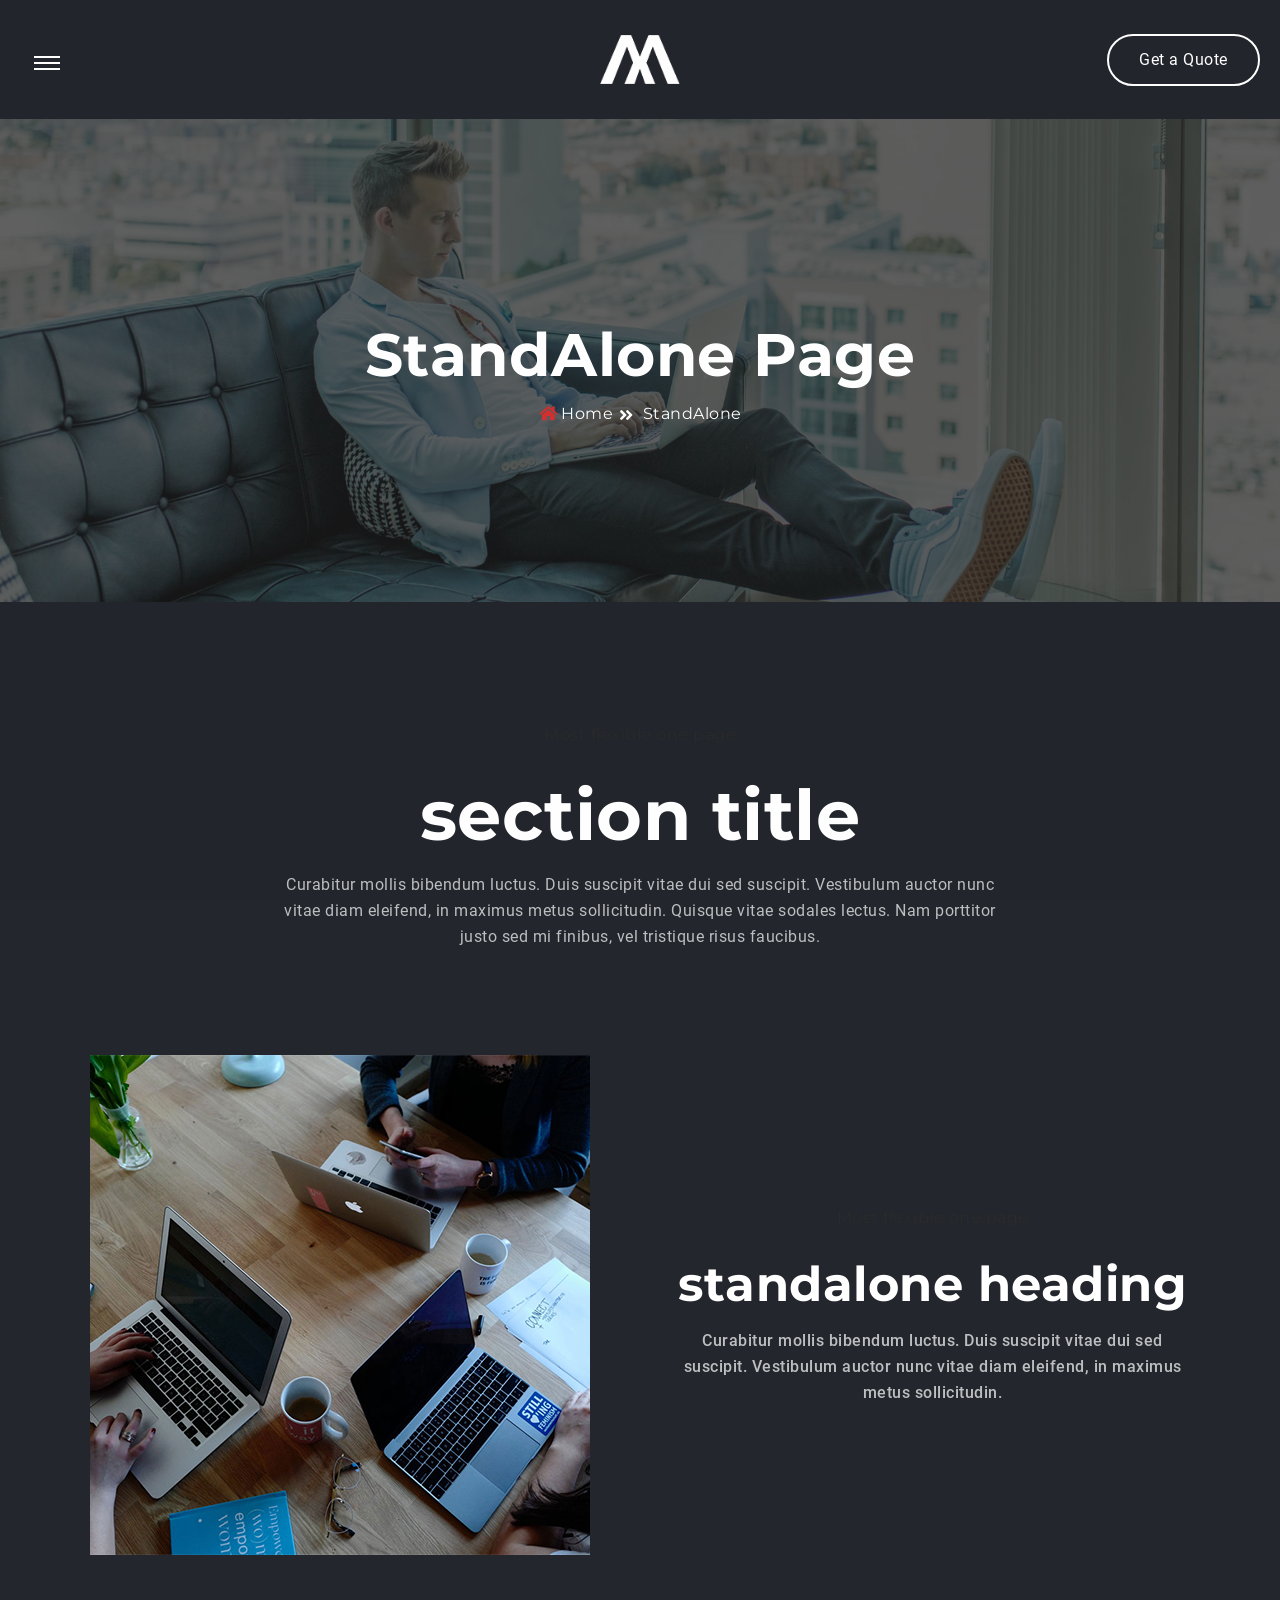
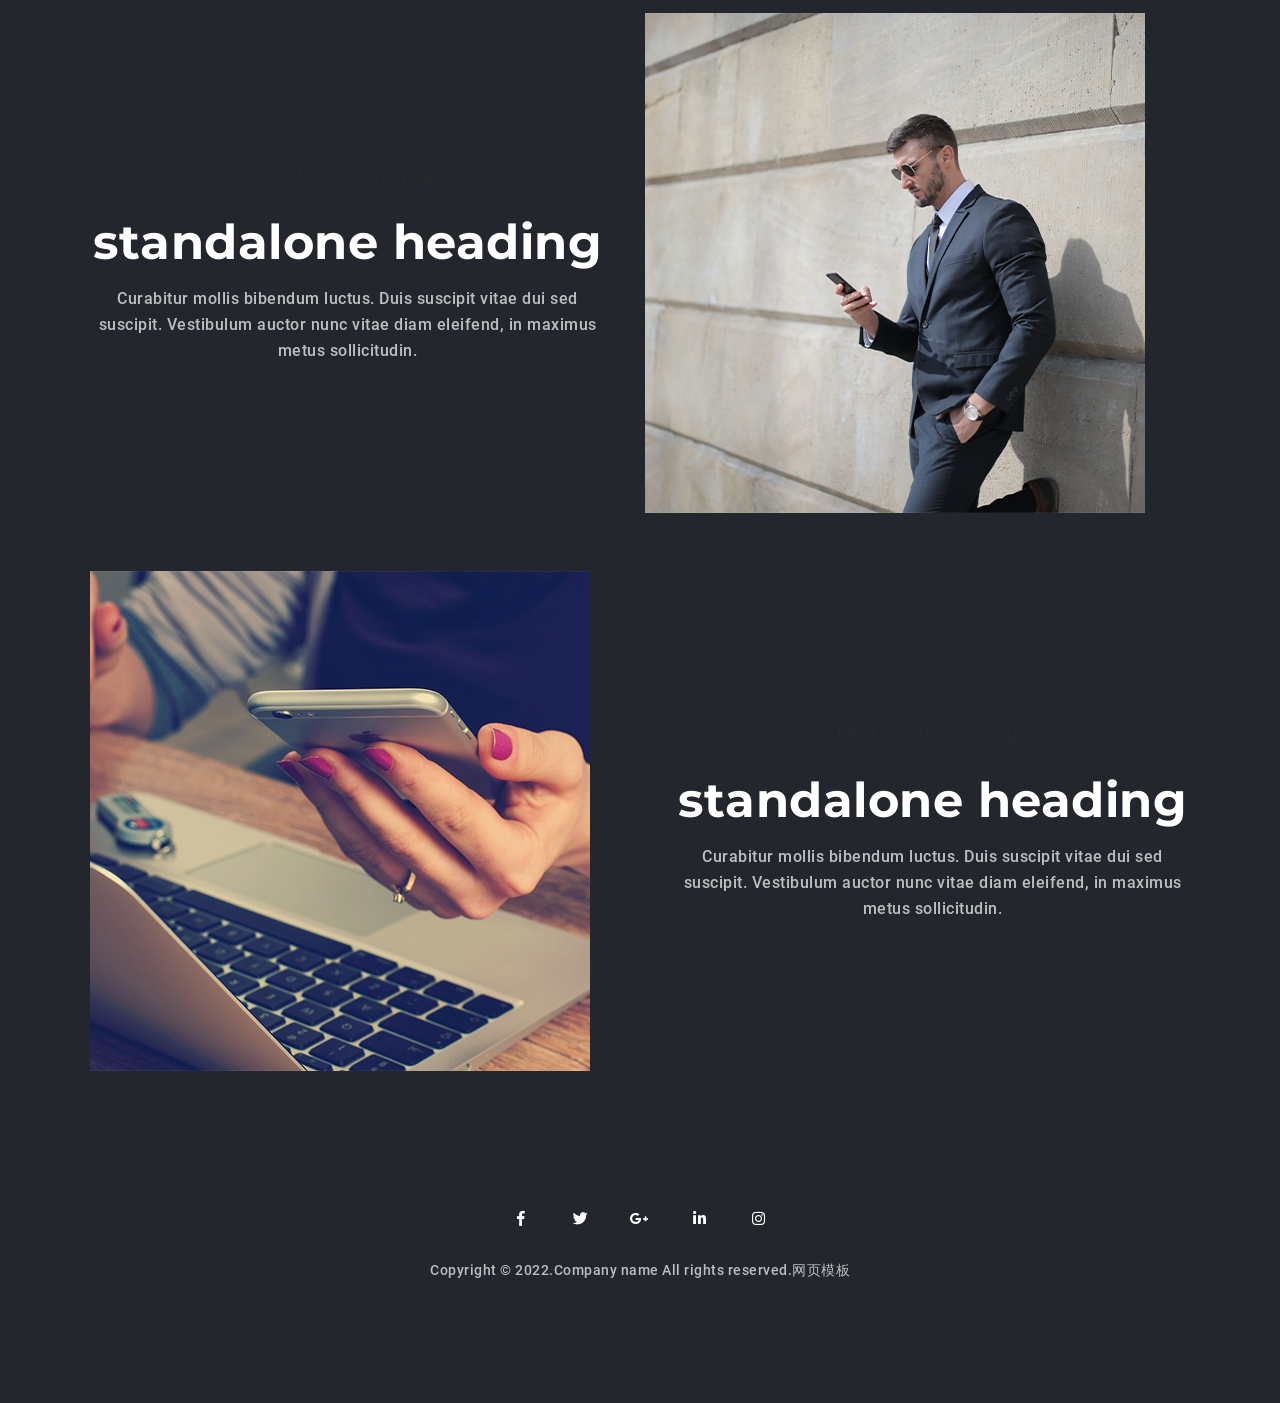
==== standalone.html @ a3b175e3 "001" ====
<!DOCTYPE html>
<html lang="en">
<head>
    <!-- Meta Tags -->
    <meta charset="utf-8">
    <meta content="width=device-width, initial-scale=1, shrink-to-fit=no" name="viewport">
    <!-- Author -->
    <meta name="author" content="Themes Industry">
    <!-- Description -->
    <meta name="description" content="MegaOne is a highly creative, modern, visually stunning and Bootstrap responsive multipurpose studio and portfolio HTML5 template with ready home page demos.">
    <!-- Page Title -->
    <title>Dark Agency | MegaOne HTML5 Template</title>
    <!-- Favicon -->
    <link href="static/image/favicon.ico" rel="icon">
    <!-- Bundle -->
    <link rel="stylesheet" href="static/css/bundle.min.css">
    <!-- Plugin Css -->
    <link href="static/css/wow.css" rel="stylesheet">
    <link href="static/css/LineIcons.min.css" rel="stylesheet">
    <link href="static/css/jquery.fancybox.min.css" rel="stylesheet">
    <link href="static/css/owl.carousel.min.css" rel="stylesheet">
    <link href="static/css/cubeportfolio.min.css" rel="stylesheet">
    <link href="static/css/line-awesome.min.css" rel="stylesheet">
    <!-- Style Sheet -->
    <link href="static/css/style.css" rel="stylesheet">
    <link href="static/css/custom.css" rel="stylesheet">
</head>

<body>

<!-- Start Preloader -->
<div class="preloader">
    <div class="dot-container">
        <div class="dot dot-1"></div>
        <div class="dot dot-2"></div>
        <div class="dot dot-3"></div>
    </div>

    <svg xmlns="http://www.w3.org/2000/svg" version="1.1">
        <defs>
            <filter id="goo">
                <fegaussianblur in="SourceGraphic" stddeviation="10" result="blur"></fegaussianblur>
                <fecolormatrix in="blur" mode="matrix" values="1 0 0 0 0  0 1 0 0 0  0 0 1 0 0  0 0 0 21 -7"></fecolormatrix>
            </filter>
        </defs>
    </svg>
</div>
<!-- End Preloader -->

<!-- Start Header -->
<header>
    <div class="inner-header stand">
        <div class="">
            <div class="row no-gutters">
                <div class="col-4 col-lg-4 d-flex align-items-center">
                    <a href="javascript:void(0)" class="sidemenu_btn link" id="sidemenu_toggle">
                        <span></span>
                        <span></span>
                        <span></span>
                    </a>
                </div>
                <div class="col-4 col-lg-4 d-flex justify-content-center">
                    <a class="navbar-brand" href="index.html">
                        <img src="static/picture/logo.png" alt="logo">
                    </a>
                </div>
                <div class="col-4 col-lg-4 d-flex justify-content-end align-items-center">
                    <a href="index.html#contact-sec" class="btn btn-main rounded-pill">Get a Quote</a>
                </div>
            </div>
        </div>
    </div>
    <!--Side Nav-->
    <div class="side-menu hidden side-menu-opacity">
        <div class="bg-overlay"></div>
        <div class="inner-wrapper">
            <span class="btn-close" id="btn_sideNavClose"><i></i><i></i></span>
            <div class="container">
                <div class="row w-100 side-menu-inner-content">
                    <div class="col-12 col-lg-8 offset-lg-2 nav-icon">
                        <nav class="navbar navbar-nav">
                            <div class="side-nav-menu">
                                <a class="nav-link home active anim-text-white" href="index.html#home">Home</a>
                                <a class="nav-link anim-text-white" href="index.html#services-sec">About</a>
                                <a class="nav-link anim-text-white" href="index.html#portfolio-sec">Portfolio</a>
                                <a class="nav-link anim-text-white" href="index.html#testimonial-sec">Reviews</a>
                                <a class="nav-link anim-text-white" href="index.html#contact-sec">Contact
                                    <span></span><span></span><span></span></a>
                                <span class="menu-line link"><i aria-hidden="true">/</i></span>
                            </div>
                        </nav>
                    </div>
                    <div class="side-menu-footer">
                        <div class="social-icons">
                            <span><a href="#" class="fb"><i class="fab fa-facebook-f"></i></a></span>
                            <span><a href="#" class="twit"><i class="fab fa-twitter"></i></a></span>
                            <span><a href="#" class="in"><i class="fab fa-linkedin-in"></i></a></span>
                            <span><a href="#" class="insta"><i class="fab fa-instagram"></i></a></span>
                        </div>
                        <p class="copywrite text-right">&#169; 2021 Megaone</p>
                    </div>
                </div>
            </div>
        </div>
    </div>
    <a id="close_side_menu" href="javascript:void(0);"></a>
</header>
<!-- End Header -->

<!--Banner Start-->
<section class="page-title">
    <div class="bg-overlay bg-black opacity-7"></div>
    <div class="container">
        <h2 class="hide-cursor">StandAlone Page</h2>
        <ul class="page-breadcrumb link">
            <li><a href="index.html"><span class="icon fas fa-home"></span>Home</a></li>
            <li>StandAlone</li>
        </ul>
    </div>
</section>
<!--Banner End-->

<!-- Start Inner Content -->
<section class="standalone" id="main">
    <!--content-->
    <div class="blog-content">
        <div class="container">
            <div class="row no-gutters">
                <div class="col-12">
                    <!-- START HEADING SECTION -->
                    <div class="standalone-detail">
                        <div class="row no-gutters">
                            <div class="col-12 col-md-10 offset-md-1 col-lg-8 offset-lg-2  text-center wow slideInUp" data-wow-duration="2s">
                                <p class="sub-heading text-center text-yellow">Most flexible one page</p>
                                <h1 class="heading text-white">Section Title</h1>
                                <p class="para_text m-auto">Curabitur mollis bibendum luctus. Duis suscipit vitae dui sed suscipit. Vestibulum auctor nunc vitae diam eleifend, in maximus metus sollicitudin. Quisque vitae sodales lectus. Nam porttitor justo sed mi finibus, vel tristique risus faucibus.</p>
                            </div>
                        </div>
                    </div>

                    <div class="standalone-area">
                        <!-- First-Row -->
                        <div class="row standalone-row align-items-center no-gutters">
                            <div class="col-lg-6">
                                <div class="blog-image wow fadeInLeft img-list">
                                    <div class="image-hover"><img src="static/picture/standalone-img1.jpg" alt="image"></div>
                                </div>
                            </div>
                            <div class="col-lg-6 stand-img-des">
                                <div class="d-inline-block">
                                    <p class="sub-heading text-center text-yellow">Most flexible one page</p>
                                    <h2 class="heading-text text-white">Standalone Heading</h2>
                                    <p class="para_text">Curabitur mollis bibendum luctus. Duis suscipit vitae dui sed suscipit. Vestibulum auctor nunc vitae diam eleifend, in maximus metus sollicitudin. </p>
                                </div>
                            </div>
                        </div>

                        <!-- Second-Row -->
                        <div class="row standalone-row align-items-center no-gutters">
                            <div class="col-lg-6 order-lg-2">
                                <div class="blog-image wow fadeInLeft img-list">
                                    <div class="image-hover"><img src="static/picture/standalone-img2.jpg" alt="image"></div>
                                </div>
                            </div>
                            <div class="col-lg-6 stand-img-des">
                                <div class="d-inline-block">
                                    <p class="sub-heading text-center text-yellow">Most flexible one page</p>
                                    <h2 class="heading-text text-white">Standalone Heading</h2>
                                    <p class="para_text">Curabitur mollis bibendum luctus. Duis suscipit vitae dui sed suscipit. Vestibulum auctor nunc vitae diam eleifend, in maximus metus sollicitudin. </p>
                                </div>
                            </div>
                        </div>

                        <!-- Third-Row -->
                        <div class="row standalone-row align-items-center no-gutters">
                            <div class="col-lg-6">
                                <div class="blog-image wow fadeInLeft img-list">
                                    <div class="image-hover"><img src="static/picture/standalone-img3.jpg" alt="image"></div>
                                </div>
                            </div>
                            <div class="col-lg-6 stand-img-des">
                                <div class="d-inline-block">
                                    <p class="sub-heading text-center text-yellow">Most flexible one page</p>
                                    <h2 class="heading-text text-white">Standalone Heading</h2>
                                    <p class="para_text">Curabitur mollis bibendum luctus. Duis suscipit vitae dui sed suscipit. Vestibulum auctor nunc vitae diam eleifend, in maximus metus sollicitudin. </p>
                                </div>
                            </div>
                        </div>
                    </div>
                    <!-- END HEADING SECTION -->
                </div>
            </div>
        </div>
    </div>
</section>
<!-- End Inner Content -->

<!-- Start Footer -->
<footer class="footer-alone">
    <div class="container">
        <div class="row align-items-center">
            <!--Social-->
            <div class="col-12">
                <div class="footer-social text-center">
                    <ul class="list-unstyled">
                        <li><a class="wow fadeInUp" href="javascript:void(0);"><i aria-hidden="true" class="fab fa-facebook-f"></i><span></span></a></li>
                        <li><a class="wow fadeInDown" href="javascript:void(0);"><i aria-hidden="true" class="fab fa-twitter"></i><span></span></a></li>
                        <li><a class="wow fadeInUp" href="javascript:void(0);"><i aria-hidden="true" class="fab fa-google-plus-g"></i><span></span></a></li>
                        <li><a class="wow fadeInDown" href="javascript:void(0);"><i aria-hidden="true" class="fab fa-linkedin-in"></i><span></span></a></li>
                        <li><a class="wow fadeInUp" href="javascript:void(0);"><i aria-hidden="true" class="fab fa-instagram"></i><span></span></a></li>
                    </ul>
                </div>
            </div>
            <!--Text-->
            <div class="col-12 text-center mt-3">
                <p class="company-about fadeIn">Copyright &copy; 2022.Company name All rights reserved.<a target="_blank" href="https://sc.chinaz.com/moban/">&#x7F51;&#x9875;&#x6A21;&#x677F;</a></a>
                </p>
            </div>
        </div>
    </div>
</footer>
<!-- End Footer -->

<!-- Start Scroll Top -->
<div class="go-top"><i class="fas fa-angle-up"></i><i class="fas fa-angle-up"></i></div>
<!-- End Scroll Top -->

<!-- JavaScript -->
<script src="static/js/bundle.min.js"></script>
<!-- Plugin Js -->
<script src="static/js/jquery.appear.js"></script>
<script src="static/js/parallaxie.min.js"></script>
<script src="static/js/owl.carousel.min.js"></script>
<script src="static/js/jquery.cubeportfolio.min.js"></script>
<script src="static/js/wow.min.js"></script>

<!-- CUSTOM JS -->
<script src="static/js/contact_us.js"></script>
<script src="static/js/script.js"></script>
</body>
</html>
---- static/css/line-awesome.min.css ----
.la,.lab,.lad,.lal,.lar,.las{-moz-osx-font-smoothing:grayscale;-webkit-font-smoothing:antialiased;display:inline-block;font-style:normal;font-variant:normal;text-rendering:auto;line-height:1}.la-lg{font-size:1.33333em;line-height:.75em;vertical-align:-.0667em}.la-xs{font-size:.75em}.la-sm{font-size:.875em}.la-1x{font-size:1em}.la-2x{font-size:2em}.la-3x{font-size:3em}.la-4x{font-size:4em}.la-5x{font-size:5em}.la-6x{font-size:6em}.la-7x{font-size:7em}.la-8x{font-size:8em}.la-9x{font-size:9em}.la-10x{font-size:10em}.la-fw{text-align:center;width:1.25em}.la-ul{list-style-type:none;margin-left:2.5em;padding-left:0}.la-ul>li{position:relative}.la-li{left:-2em;position:absolute;text-align:center;width:2em;line-height:inherit}.la-border{border:solid .08em #eee;border-radius:.1em;padding:.2em .25em .15em}.la-pull-left{float:left}.la-pull-right{float:right}.la.la-pull-left,.lab.la-pull-left,.lal.la-pull-left,.lar.la-pull-left,.las.la-pull-left{margin-right:.3em}.la.la-pull-right,.lab.la-pull-right,.lal.la-pull-right,.lar.la-pull-right,.las.la-pull-right{margin-left:.3em}.la-spin{-webkit-animation:la-spin 2s infinite linear;animation:la-spin 2s infinite linear}.la-pulse{-webkit-animation:la-spin 1s infinite steps(8);animation:la-spin 1s infinite steps(8)}@-webkit-keyframes la-spin{0%{-webkit-transform:rotate(0);transform:rotate(0)}100%{-webkit-transform:rotate(360deg);transform:rotate(360deg)}}@keyframes la-spin{0%{-webkit-transform:rotate(0);transform:rotate(0)}100%{-webkit-transform:rotate(360deg);transform:rotate(360deg)}}.la-rotate-90{-webkit-transform:rotate(90deg);transform:rotate(90deg)}.la-rotate-180{-webkit-transform:rotate(180deg);transform:rotate(180deg)}.la-rotate-270{-webkit-transform:rotate(270deg);transform:rotate(270deg)}.la-flip-horizontal{-webkit-transform:scale(-1,1);transform:scale(-1,1)}.la-flip-vertical{-webkit-transform:scale(1,-1);transform:scale(1,-1)}.la-flip-both,.la-flip-horizontal.la-flip-vertical{-webkit-transform:scale(-1,-1);transform:scale(-1,-1)}:root .la-flip-both,:root .la-flip-horizontal,:root .la-flip-vertical,:root .la-rotate-180,:root .la-rotate-270,:root .la-rotate-90{-webkit-filter:none;filter:none}.la-stack{display:inline-block;height:2em;line-height:2em;position:relative;vertical-align:middle;width:2.5em}.la-stack-1x,.la-stack-2x{left:0;position:absolute;text-align:center;width:100%}.la-stack-1x{line-height:inherit}.la-stack-2x{font-size:2em}.la-inverse{color:#fff}.la-500px:before{content:"\f26e"}.la-accessible-icon:before{content:"\f368"}.la-accusoft:before{content:"\f369"}.la-acquisitions-incorporated:before{content:"\f6af"}.la-ad:before{content:"\f641"}.la-address-book:before{content:"\f2b9"}.la-address-card:before{content:"\f2bb"}.la-adjust:before{content:"\f042"}.la-adn:before{content:"\f170"}.la-adobe:before{content:"\f778"}.la-adversal:before{content:"\f36a"}.la-affiliatetheme:before{content:"\f36b"}.la-air-freshener:before{content:"\f5d0"}.la-airbnb:before{content:"\f834"}.la-algolia:before{content:"\f36c"}.la-align-center:before{content:"\f037"}.la-align-justify:before{content:"\f039"}.la-align-left:before{content:"\f036"}.la-align-right:before{content:"\f038"}.la-alipay:before{content:"\f642"}.la-allergies:before{content:"\f461"}.la-amazon:before{content:"\f270"}.la-amazon-pay:before{content:"\f42c"}.la-ambulance:before{content:"\f0f9"}.la-american-sign-language-interpreting:before{content:"\f2a3"}.la-amilia:before{content:"\f36d"}.la-anchor:before{content:"\f13d"}.la-android:before{content:"\f17b"}.la-angellist:before{content:"\f209"}.la-angle-double-down:before{content:"\f103"}.la-angle-double-left:before{content:"\f100"}.la-angle-double-right:before{content:"\f101"}.la-angle-double-up:before{content:"\f102"}.la-angle-down:before{content:"\f107"}.la-angle-left:before{content:"\f104"}.la-angle-right:before{content:"\f105"}.la-angle-up:before{content:"\f106"}.la-angry:before{content:"\f556"}.la-angrycreative:before{content:"\f36e"}.la-angular:before{content:"\f420"}.la-ankh:before{content:"\f644"}.la-app-store:before{content:"\f36f"}.la-app-store-ios:before{content:"\f370"}.la-apper:before{content:"\f371"}.la-apple:before{content:"\f179"}.la-apple-alt:before{content:"\f5d1"}.la-apple-pay:before{content:"\f415"}.la-archive:before{content:"\f187"}.la-archway:before{content:"\f557"}.la-arrow-alt-circle-down:before{content:"\f358"}.la-arrow-alt-circle-left:before{content:"\f359"}.la-arrow-alt-circle-right:before{content:"\f35a"}.la-arrow-alt-circle-up:before{content:"\f35b"}.la-arrow-circle-down:before{content:"\f0ab"}.la-arrow-circle-left:before{content:"\f0a8"}.la-arrow-circle-right:before{content:"\f0a9"}.la-arrow-circle-up:before{content:"\f0aa"}.la-arrow-down:before{content:"\f063"}.la-arrow-left:before{content:"\f060"}.la-arrow-right:before{content:"\f061"}.la-arrow-up:before{content:"\f062"}.la-arrows-alt:before{content:"\f0b2"}.la-arrows-alt-h:before{content:"\f337"}.la-arrows-alt-v:before{content:"\f338"}.la-artstation:before{content:"\f77a"}.la-assistive-listening-systems:before{content:"\f2a2"}.la-asterisk:before{content:"\f069"}.la-asymmetrik:before{content:"\f372"}.la-at:before{content:"\f1fa"}.la-atlas:before{content:"\f558"}.la-atlassian:before{content:"\f77b"}.la-atom:before{content:"\f5d2"}.la-audible:before{content:"\f373"}.la-audio-description:before{content:"\f29e"}.la-autoprefixer:before{content:"\f41c"}.la-avianex:before{content:"\f374"}.la-aviato:before{content:"\f421"}.la-award:before{content:"\f559"}.la-aws:before{content:"\f375"}.la-baby:before{content:"\f77c"}.la-baby-carriage:before{content:"\f77d"}.la-backspace:before{content:"\f55a"}.la-backward:before{content:"\f04a"}.la-bacon:before{content:"\f7e5"}.la-balance-scale:before{content:"\f24e"}.la-balance-scale-left:before{content:"\f515"}.la-balance-scale-right:before{content:"\f516"}.la-ban:before{content:"\f05e"}.la-band-aid:before{content:"\f462"}.la-bandcamp:before{content:"\f2d5"}.la-barcode:before{content:"\f02a"}.la-bars:before{content:"\f0c9"}.la-baseball-ball:before{content:"\f433"}.la-basketball-ball:before{content:"\f434"}.la-bath:before{content:"\f2cd"}.la-battery-empty:before{content:"\f244"}.la-battery-full:before{content:"\f240"}.la-battery-half:before{content:"\f242"}.la-battery-quarter:before{content:"\f243"}.la-battery-three-quarters:before{content:"\f241"}.la-battle-net:before{content:"\f835"}.la-bed:before{content:"\f236"}.la-beer:before{content:"\f0fc"}.la-behance:before{content:"\f1b4"}.la-behance-square:before{content:"\f1b5"}.la-bell:before{content:"\f0f3"}.la-bell-slash:before{content:"\f1f6"}.la-bezier-curve:before{content:"\f55b"}.la-bible:before{content:"\f647"}.la-bicycle:before{content:"\f206"}.la-biking:before{content:"\f84a"}.la-bimobject:before{content:"\f378"}.la-binoculars:before{content:"\f1e5"}.la-biohazard:before{content:"\f780"}.la-birthday-cake:before{content:"\f1fd"}.la-bitbucket:before{content:"\f171"}.la-bitcoin:before{content:"\f379"}.la-bity:before{content:"\f37a"}.la-black-tie:before{content:"\f27e"}.la-blackberry:before{content:"\f37b"}.la-blender:before{content:"\f517"}.la-blender-phone:before{content:"\f6b6"}.la-blind:before{content:"\f29d"}.la-blog:before{content:"\f781"}.la-blogger:before{content:"\f37c"}.la-blogger-b:before{content:"\f37d"}.la-bluetooth:before{content:"\f293"}.la-bluetooth-b:before{content:"\f294"}.la-bold:before{content:"\f032"}.la-bolt:before{content:"\f0e7"}.la-bomb:before{content:"\f1e2"}.la-bone:before{content:"\f5d7"}.la-bong:before{content:"\f55c"}.la-book:before{content:"\f02d"}.la-book-dead:before{content:"\f6b7"}.la-book-medical:before{content:"\f7e6"}.la-book-open:before{content:"\f518"}.la-book-reader:before{content:"\f5da"}.la-bookmark:before{content:"\f02e"}.la-bootstrap:before{content:"\f836"}.la-border-all:before{content:"\f84c"}.la-border-none:before{content:"\f850"}.la-border-style:before{content:"\f853"}.la-bowling-ball:before{content:"\f436"}.la-box:before{content:"\f466"}.la-box-open:before{content:"\f49e"}.la-boxes:before{content:"\f468"}.la-braille:before{content:"\f2a1"}.la-brain:before{content:"\f5dc"}.la-bread-slice:before{content:"\f7ec"}.la-briefcase:before{content:"\f0b1"}.la-briefcase-medical:before{content:"\f469"}.la-broadcast-tower:before{content:"\f519"}.la-broom:before{content:"\f51a"}.la-brush:before{content:"\f55d"}.la-btc:before{content:"\f15a"}.la-buffer:before{content:"\f837"}.la-bug:before{content:"\f188"}.la-building:before{content:"\f1ad"}.la-bullhorn:before{content:"\f0a1"}.la-bullseye:before{content:"\f140"}.la-burn:before{content:"\f46a"}.la-buromobelexperte:before{content:"\f37f"}.la-bus:before{content:"\f207"}.la-bus-alt:before{content:"\f55e"}.la-business-time:before{content:"\f64a"}.la-buy-n-large:before{content:"\f8a6"}.la-buysellads:before{content:"\f20d"}.la-calculator:before{content:"\f1ec"}.la-calendar:before{content:"\f133"}.la-calendar-alt:before{content:"\f073"}.la-calendar-check:before{content:"\f274"}.la-calendar-day:before{content:"\f783"}.la-calendar-minus:before{content:"\f272"}.la-calendar-plus:before{content:"\f271"}.la-calendar-times:before{content:"\f273"}.la-calendar-week:before{content:"\f784"}.la-camera:before{content:"\f030"}.la-camera-retro:before{content:"\f083"}.la-campground:before{content:"\f6bb"}.la-canadian-maple-leaf:before{content:"\f785"}.la-candy-cane:before{content:"\f786"}.la-cannabis:before{content:"\f55f"}.la-capsules:before{content:"\f46b"}.la-car:before{content:"\f1b9"}.la-car-alt:before{content:"\f5de"}.la-car-battery:before{content:"\f5df"}.la-car-crash:before{content:"\f5e1"}.la-car-side:before{content:"\f5e4"}.la-caret-down:before{content:"\f0d7"}.la-caret-left:before{content:"\f0d9"}.la-caret-right:before{content:"\f0da"}.la-caret-square-down:before{content:"\f150"}.la-caret-square-left:before{content:"\f191"}.la-caret-square-right:before{content:"\f152"}.la-caret-square-up:before{content:"\f151"}.la-caret-up:before{content:"\f0d8"}.la-carrot:before{content:"\f787"}.la-cart-arrow-down:before{content:"\f218"}.la-cart-plus:before{content:"\f217"}.la-cash-register:before{content:"\f788"}.la-cat:before{content:"\f6be"}.la-cc-amazon-pay:before{content:"\f42d"}.la-cc-amex:before{content:"\f1f3"}.la-cc-apple-pay:before{content:"\f416"}.la-cc-diners-club:before{content:"\f24c"}.la-cc-discover:before{content:"\f1f2"}.la-cc-jcb:before{content:"\f24b"}.la-cc-mastercard:before{content:"\f1f1"}.la-cc-paypal:before{content:"\f1f4"}.la-cc-stripe:before{content:"\f1f5"}.la-cc-visa:before{content:"\f1f0"}.la-centercode:before{content:"\f380"}.la-centos:before{content:"\f789"}.la-certificate:before{content:"\f0a3"}.la-chair:before{content:"\f6c0"}.la-chalkboard:before{content:"\f51b"}.la-chalkboard-teacher:before{content:"\f51c"}.la-charging-station:before{content:"\f5e7"}.la-chart-area:before{content:"\f1fe"}.la-chart-bar:before{content:"\f080"}.la-chart-line:before{content:"\f201"}.la-chart-pie:before{content:"\f200"}.la-check:before{content:"\f00c"}.la-check-circle:before{content:"\f058"}.la-check-double:before{content:"\f560"}.la-check-square:before{content:"\f14a"}.la-cheese:before{content:"\f7ef"}.la-chess:before{content:"\f439"}.la-chess-bishop:before{content:"\f43a"}.la-chess-board:before{content:"\f43c"}.la-chess-king:before{content:"\f43f"}.la-chess-knight:before{content:"\f441"}.la-chess-pawn:before{content:"\f443"}.la-chess-queen:before{content:"\f445"}.la-chess-rook:before{content:"\f447"}.la-chevron-circle-down:before{content:"\f13a"}.la-chevron-circle-left:before{content:"\f137"}.la-chevron-circle-right:before{content:"\f138"}.la-chevron-circle-up:before{content:"\f139"}.la-chevron-down:before{content:"\f078"}.la-chevron-left:before{content:"\f053"}.la-chevron-right:before{content:"\f054"}.la-chevron-up:before{content:"\f077"}.la-child:before{content:"\f1ae"}.la-chrome:before{content:"\f268"}.la-chromecast:before{content:"\f838"}.la-church:before{content:"\f51d"}.la-circle:before{content:"\f111"}.la-circle-notch:before{content:"\f1ce"}.la-city:before{content:"\f64f"}.la-clinic-medical:before{content:"\f7f2"}.la-clipboard:before{content:"\f328"}.la-clipboard-check:before{content:"\f46c"}.la-clipboard-list:before{content:"\f46d"}.la-clock:before{content:"\f017"}.la-clone:before{content:"\f24d"}.la-closed-captioning:before{content:"\f20a"}.la-cloud:before{content:"\f0c2"}.la-cloud-download-alt:before{content:"\f381"}.la-cloud-meatball:before{content:"\f73b"}.la-cloud-moon:before{content:"\f6c3"}.la-cloud-moon-rain:before{content:"\f73c"}.la-cloud-rain:before{content:"\f73d"}.la-cloud-showers-heavy:before{content:"\f740"}.la-cloud-sun:before{content:"\f6c4"}.la-cloud-sun-rain:before{content:"\f743"}.la-cloud-upload-alt:before{content:"\f382"}.la-cloudscale:before{content:"\f383"}.la-cloudsmith:before{content:"\f384"}.la-cloudversify:before{content:"\f385"}.la-cocktail:before{content:"\f561"}.la-code:before{content:"\f121"}.la-code-branch:before{content:"\f126"}.la-codepen:before{content:"\f1cb"}.la-codiepie:before{content:"\f284"}.la-coffee:before{content:"\f0f4"}.la-cog:before{content:"\f013"}.la-cogs:before{content:"\f085"}.la-coins:before{content:"\f51e"}.la-columns:before{content:"\f0db"}.la-comment:before{content:"\f075"}.la-comment-alt:before{content:"\f27a"}.la-comment-dollar:before{content:"\f651"}.la-comment-dots:before{content:"\f4ad"}.la-comment-medical:before{content:"\f7f5"}.la-comment-slash:before{content:"\f4b3"}.la-comments:before{content:"\f086"}.la-comments-dollar:before{content:"\f653"}.la-compact-disc:before{content:"\f51f"}.la-compass:before{content:"\f14e"}.la-compress:before{content:"\f066"}.la-compress-arrows-alt:before{content:"\f78c"}.la-concierge-bell:before{content:"\f562"}.la-confluence:before{content:"\f78d"}.la-connectdevelop:before{content:"\f20e"}.la-contao:before{content:"\f26d"}.la-cookie:before{content:"\f563"}.la-cookie-bite:before{content:"\f564"}.la-copy:before{content:"\f0c5"}.la-copyright:before{content:"\f1f9"}.la-cotton-bureau:before{content:"\f89e"}.la-couch:before{content:"\f4b8"}.la-cpanel:before{content:"\f388"}.la-creative-commons:before{content:"\f25e"}.la-creative-commons-by:before{content:"\f4e7"}.la-creative-commons-nc:before{content:"\f4e8"}.la-creative-commons-nc-eu:before{content:"\f4e9"}.la-creative-commons-nc-jp:before{content:"\f4ea"}.la-creative-commons-nd:before{content:"\f4eb"}.la-creative-commons-pd:before{content:"\f4ec"}.la-creative-commons-pd-alt:before{content:"\f4ed"}.la-creative-commons-remix:before{content:"\f4ee"}.la-creative-commons-sa:before{content:"\f4ef"}.la-creative-commons-sampling:before{content:"\f4f0"}.la-creative-commons-sampling-plus:before{content:"\f4f1"}.la-creative-commons-share:before{content:"\f4f2"}.la-creative-commons-zero:before{content:"\f4f3"}.la-credit-card:before{content:"\f09d"}.la-critical-role:before{content:"\f6c9"}.la-crop:before{content:"\f125"}.la-crop-alt:before{content:"\f565"}.la-cross:before{content:"\f654"}.la-crosshairs:before{content:"\f05b"}.la-crow:before{content:"\f520"}.la-crown:before{content:"\f521"}.la-crutch:before{content:"\f7f7"}.la-css3:before{content:"\f13c"}.la-css3-alt:before{content:"\f38b"}.la-cube:before{content:"\f1b2"}.la-cubes:before{content:"\f1b3"}.la-cut:before{content:"\f0c4"}.la-cuttlefish:before{content:"\f38c"}.la-d-and-d:before{content:"\f38d"}.la-d-and-d-beyond:before{content:"\f6ca"}.la-dashcube:before{content:"\f210"}.la-database:before{content:"\f1c0"}.la-deaf:before{content:"\f2a4"}.la-delicious:before{content:"\f1a5"}.la-democrat:before{content:"\f747"}.la-deploydog:before{content:"\f38e"}.la-deskpro:before{content:"\f38f"}.la-desktop:before{content:"\f108"}.la-dev:before{content:"\f6cc"}.la-deviantart:before{content:"\f1bd"}.la-dharmachakra:before{content:"\f655"}.la-dhl:before{content:"\f790"}.la-diagnoses:before{content:"\f470"}.la-diaspora:before{content:"\f791"}.la-dice:before{content:"\f522"}.la-dice-d20:before{content:"\f6cf"}.la-dice-d6:before{content:"\f6d1"}.la-dice-five:before{content:"\f523"}.la-dice-four:before{content:"\f524"}.la-dice-one:before{content:"\f525"}.la-dice-six:before{content:"\f526"}.la-dice-three:before{content:"\f527"}.la-dice-two:before{content:"\f528"}.la-digg:before{content:"\f1a6"}.la-digital-ocean:before{content:"\f391"}.la-digital-tachograph:before{content:"\f566"}.la-directions:before{content:"\f5eb"}.la-discord:before{content:"\f392"}.la-discourse:before{content:"\f393"}.la-divide:before{content:"\f529"}.la-dizzy:before{content:"\f567"}.la-dna:before{content:"\f471"}.la-dochub:before{content:"\f394"}.la-docker:before{content:"\f395"}.la-dog:before{content:"\f6d3"}.la-dollar-sign:before{content:"\f155"}.la-dolly:before{content:"\f472"}.la-dolly-flatbed:before{content:"\f474"}.la-donate:before{content:"\f4b9"}.la-door-closed:before{content:"\f52a"}.la-door-open:before{content:"\f52b"}.la-dot-circle:before{content:"\f192"}.la-dove:before{content:"\f4ba"}.la-download:before{content:"\f019"}.la-draft2digital:before{content:"\f396"}.la-drafting-compass:before{content:"\f568"}.la-dragon:before{content:"\f6d5"}.la-draw-polygon:before{content:"\f5ee"}.la-dribbble:before{content:"\f17d"}.la-dribbble-square:before{content:"\f397"}.la-dropbox:before{content:"\f16b"}.la-drum:before{content:"\f569"}.la-drum-steelpan:before{content:"\f56a"}.la-drumstick-bite:before{content:"\f6d7"}.la-drupal:before{content:"\f1a9"}.la-dumbbell:before{content:"\f44b"}.la-dumpster:before{content:"\f793"}.la-dumpster-fire:before{content:"\f794"}.la-dungeon:before{content:"\f6d9"}.la-dyalog:before{content:"\f399"}.la-earlybirds:before{content:"\f39a"}.la-ebay:before{content:"\f4f4"}.la-edge:before{content:"\f282"}.la-edit:before{content:"\f044"}.la-egg:before{content:"\f7fb"}.la-eject:before{content:"\f052"}.la-elementor:before{content:"\f430"}.la-ellipsis-h:before{content:"\f141"}.la-ellipsis-v:before{content:"\f142"}.la-ello:before{content:"\f5f1"}.la-ember:before{content:"\f423"}.la-empire:before{content:"\f1d1"}.la-envelope:before{content:"\f0e0"}.la-envelope-open:before{content:"\f2b6"}.la-envelope-open-text:before{content:"\f658"}.la-envelope-square:before{content:"\f199"}.la-envira:before{content:"\f299"}.la-equals:before{content:"\f52c"}.la-eraser:before{content:"\f12d"}.la-erlang:before{content:"\f39d"}.la-ethereum:before{content:"\f42e"}.la-ethernet:before{content:"\f796"}.la-etsy:before{content:"\f2d7"}.la-euro-sign:before{content:"\f153"}.la-evernote:before{content:"\f839"}.la-exchange-alt:before{content:"\f362"}.la-exclamation:before{content:"\f12a"}.la-exclamation-circle:before{content:"\f06a"}.la-exclamation-triangle:before{content:"\f071"}.la-expand:before{content:"\f065"}.la-expand-arrows-alt:before{content:"\f31e"}.la-expeditedssl:before{content:"\f23e"}.la-external-link-alt:before{content:"\f35d"}.la-external-link-square-alt:before{content:"\f360"}.la-eye:before{content:"\f06e"}.la-eye-dropper:before{content:"\f1fb"}.la-eye-slash:before{content:"\f070"}.la-facebook:before{content:"\f09a"}.la-facebook-f:before{content:"\f39e"}.la-facebook-messenger:before{content:"\f39f"}.la-facebook-square:before{content:"\f082"}.la-fan:before{content:"\f863"}.la-fantasy-flight-games:before{content:"\f6dc"}.la-fast-backward:before{content:"\f049"}.la-fast-forward:before{content:"\f050"}.la-fax:before{content:"\f1ac"}.la-feather:before{content:"\f52d"}.la-feather-alt:before{content:"\f56b"}.la-fedex:before{content:"\f797"}.la-fedora:before{content:"\f798"}.la-female:before{content:"\f182"}.la-fighter-jet:before{content:"\f0fb"}.la-figma:before{content:"\f799"}.la-file:before{content:"\f15b"}.la-file-alt:before{content:"\f15c"}.la-file-archive:before{content:"\f1c6"}.la-file-audio:before{content:"\f1c7"}.la-file-code:before{content:"\f1c9"}.la-file-contract:before{content:"\f56c"}.la-file-csv:before{content:"\f6dd"}.la-file-download:before{content:"\f56d"}.la-file-excel:before{content:"\f1c3"}.la-file-export:before{content:"\f56e"}.la-file-image:before{content:"\f1c5"}.la-file-import:before{content:"\f56f"}.la-file-invoice:before{content:"\f570"}.la-file-invoice-dollar:before{content:"\f571"}.la-file-medical:before{content:"\f477"}.la-file-medical-alt:before{content:"\f478"}.la-file-pdf:before{content:"\f1c1"}.la-file-powerpoint:before{content:"\f1c4"}.la-file-prescription:before{content:"\f572"}.la-file-signature:before{content:"\f573"}.la-file-upload:before{content:"\f574"}.la-file-video:before{content:"\f1c8"}.la-file-word:before{content:"\f1c2"}.la-fill:before{content:"\f575"}.la-fill-drip:before{content:"\f576"}.la-film:before{content:"\f008"}.la-filter:before{content:"\f0b0"}.la-fingerprint:before{content:"\f577"}.la-fire:before{content:"\f06d"}.la-fire-alt:before{content:"\f7e4"}.la-fire-extinguisher:before{content:"\f134"}.la-firefox:before{content:"\f269"}.la-first-aid:before{content:"\f479"}.la-first-order:before{content:"\f2b0"}.la-first-order-alt:before{content:"\f50a"}.la-firstdraft:before{content:"\f3a1"}.la-fish:before{content:"\f578"}.la-fist-raised:before{content:"\f6de"}.la-flag:before{content:"\f024"}.la-flag-checkered:before{content:"\f11e"}.la-flag-usa:before{content:"\f74d"}.la-flask:before{content:"\f0c3"}.la-flickr:before{content:"\f16e"}.la-flipboard:before{content:"\f44d"}.la-flushed:before{content:"\f579"}.la-fly:before{content:"\f417"}.la-folder:before{content:"\f07b"}.la-folder-minus:before{content:"\f65d"}.la-folder-open:before{content:"\f07c"}.la-folder-plus:before{content:"\f65e"}.la-font:before{content:"\f031"}.la-font-awesome:before{content:"\f2b4"}.la-font-awesome-alt:before{content:"\f35c"}.la-font-awesome-flag:before{content:"\f425"}.la-font-awesome-logo-full:before{content:"\f4e6"}.la-fonticons:before{content:"\f280"}.la-fonticons-fi:before{content:"\f3a2"}.la-football-ball:before{content:"\f44e"}.la-fort-awesome:before{content:"\f286"}.la-fort-awesome-alt:before{content:"\f3a3"}.la-forumbee:before{content:"\f211"}.la-forward:before{content:"\f04e"}.la-foursquare:before{content:"\f180"}.la-free-code-camp:before{content:"\f2c5"}.la-freebsd:before{content:"\f3a4"}.la-frog:before{content:"\f52e"}.la-frown:before{content:"\f119"}.la-frown-open:before{content:"\f57a"}.la-fulcrum:before{content:"\f50b"}.la-funnel-dollar:before{content:"\f662"}.la-futbol:before{content:"\f1e3"}.la-galactic-republic:before{content:"\f50c"}.la-galactic-senate:before{content:"\f50d"}.la-gamepad:before{content:"\f11b"}.la-gas-pump:before{content:"\f52f"}.la-gavel:before{content:"\f0e3"}.la-gem:before{content:"\f3a5"}.la-genderless:before{content:"\f22d"}.la-get-pocket:before{content:"\f265"}.la-gg:before{content:"\f260"}.la-gg-circle:before{content:"\f261"}.la-ghost:before{content:"\f6e2"}.la-gift:before{content:"\f06b"}.la-gifts:before{content:"\f79c"}.la-git:before{content:"\f1d3"}.la-git-alt:before{content:"\f841"}.la-git-square:before{content:"\f1d2"}.la-github:before{content:"\f09b"}.la-github-alt:before{content:"\f113"}.la-github-square:before{content:"\f092"}.la-gitkraken:before{content:"\f3a6"}.la-gitlab:before{content:"\f296"}.la-gitter:before{content:"\f426"}.la-glass-cheers:before{content:"\f79f"}.la-glass-martini:before{content:"\f000"}.la-glass-martini-alt:before{content:"\f57b"}.la-glass-whiskey:before{content:"\f7a0"}.la-glasses:before{content:"\f530"}.la-glide:before{content:"\f2a5"}.la-glide-g:before{content:"\f2a6"}.la-globe:before{content:"\f0ac"}.la-globe-africa:before{content:"\f57c"}.la-globe-americas:before{content:"\f57d"}.la-globe-asia:before{content:"\f57e"}.la-globe-europe:before{content:"\f7a2"}.la-gofore:before{content:"\f3a7"}.la-golf-ball:before{content:"\f450"}.la-goodreads:before{content:"\f3a8"}.la-goodreads-g:before{content:"\f3a9"}.la-google:before{content:"\f1a0"}.la-google-drive:before{content:"\f3aa"}.la-google-play:before{content:"\f3ab"}.la-google-plus:before{content:"\f2b3"}.la-google-plus-g:before{content:"\f0d5"}.la-google-plus-square:before{content:"\f0d4"}.la-google-wallet:before{content:"\f1ee"}.la-gopuram:before{content:"\f664"}.la-graduation-cap:before{content:"\f19d"}.la-gratipay:before{content:"\f184"}.la-grav:before{content:"\f2d6"}.la-greater-than:before{content:"\f531"}.la-greater-than-equal:before{content:"\f532"}.la-grimace:before{content:"\f57f"}.la-grin:before{content:"\f580"}.la-grin-alt:before{content:"\f581"}.la-grin-beam:before{content:"\f582"}.la-grin-beam-sweat:before{content:"\f583"}.la-grin-hearts:before{content:"\f584"}.la-grin-squint:before{content:"\f585"}.la-grin-squint-tears:before{content:"\f586"}.la-grin-stars:before{content:"\f587"}.la-grin-tears:before{content:"\f588"}.la-grin-tongue:before{content:"\f589"}.la-grin-tongue-squint:before{content:"\f58a"}.la-grin-tongue-wink:before{content:"\f58b"}.la-grin-wink:before{content:"\f58c"}.la-grip-horizontal:before{content:"\f58d"}.la-grip-lines:before{content:"\f7a4"}.la-grip-lines-vertical:before{content:"\f7a5"}.la-grip-vertical:before{content:"\f58e"}.la-gripfire:before{content:"\f3ac"}.la-grunt:before{content:"\f3ad"}.la-guitar:before{content:"\f7a6"}.la-gulp:before{content:"\f3ae"}.la-h-square:before{content:"\f0fd"}.la-hacker-news:before{content:"\f1d4"}.la-hacker-news-square:before{content:"\f3af"}.la-hackerrank:before{content:"\f5f7"}.la-hamburger:before{content:"\f805"}.la-hammer:before{content:"\f6e3"}.la-hamsa:before{content:"\f665"}.la-hand-holding:before{content:"\f4bd"}.la-hand-holding-heart:before{content:"\f4be"}.la-hand-holding-usd:before{content:"\f4c0"}.la-hand-lizard:before{content:"\f258"}.la-hand-middle-finger:before{content:"\f806"}.la-hand-paper:before{content:"\f256"}.la-hand-peace:before{content:"\f25b"}.la-hand-point-down:before{content:"\f0a7"}.la-hand-point-left:before{content:"\f0a5"}.la-hand-point-right:before{content:"\f0a4"}.la-hand-point-up:before{content:"\f0a6"}.la-hand-pointer:before{content:"\f25a"}.la-hand-rock:before{content:"\f255"}.la-hand-scissors:before{content:"\f257"}.la-hand-spock:before{content:"\f259"}.la-hands:before{content:"\f4c2"}.la-hands-helping:before{content:"\f4c4"}.la-handshake:before{content:"\f2b5"}.la-hanukiah:before{content:"\f6e6"}.la-hard-hat:before{content:"\f807"}.la-hashtag:before{content:"\f292"}.la-hat-cowboy:before{content:"\f8c0"}.la-hat-cowboy-side:before{content:"\f8c1"}.la-hat-wizard:before{content:"\f6e8"}.la-haykal:before{content:"\f666"}.la-hdd:before{content:"\f0a0"}.la-heading:before{content:"\f1dc"}.la-headphones:before{content:"\f025"}.la-headphones-alt:before{content:"\f58f"}.la-headset:before{content:"\f590"}.la-heart:before{content:"\f004"}.la-heart-broken:before{content:"\f7a9"}.la-heartbeat:before{content:"\f21e"}.la-helicopter:before{content:"\f533"}.la-highlighter:before{content:"\f591"}.la-hiking:before{content:"\f6ec"}.la-hippo:before{content:"\f6ed"}.la-hips:before{content:"\f452"}.la-hire-a-helper:before{content:"\f3b0"}.la-history:before{content:"\f1da"}.la-hockey-puck:before{content:"\f453"}.la-holly-berry:before{content:"\f7aa"}.la-home:before{content:"\f015"}.la-hooli:before{content:"\f427"}.la-hornbill:before{content:"\f592"}.la-horse:before{content:"\f6f0"}.la-horse-head:before{content:"\f7ab"}.la-hospital:before{content:"\f0f8"}.la-hospital-alt:before{content:"\f47d"}.la-hospital-symbol:before{content:"\f47e"}.la-hot-tub:before{content:"\f593"}.la-hotdog:before{content:"\f80f"}.la-hotel:before{content:"\f594"}.la-hotjar:before{content:"\f3b1"}.la-hourglass:before{content:"\f254"}.la-hourglass-end:before{content:"\f253"}.la-hourglass-half:before{content:"\f252"}.la-hourglass-start:before{content:"\f251"}.la-house-damage:before{content:"\f6f1"}.la-houzz:before{content:"\f27c"}.la-hryvnia:before{content:"\f6f2"}.la-html5:before{content:"\f13b"}.la-hubspot:before{content:"\f3b2"}.la-i-cursor:before{content:"\f246"}.la-ice-cream:before{content:"\f810"}.la-icicles:before{content:"\f7ad"}.la-icons:before{content:"\f86d"}.la-id-badge:before{content:"\f2c1"}.la-id-card:before{content:"\f2c2"}.la-id-card-alt:before{content:"\f47f"}.la-igloo:before{content:"\f7ae"}.la-image:before{content:"\f03e"}.la-images:before{content:"\f302"}.la-imdb:before{content:"\f2d8"}.la-inbox:before{content:"\f01c"}.la-indent:before{content:"\f03c"}.la-industry:before{content:"\f275"}.la-infinity:before{content:"\f534"}.la-info:before{content:"\f129"}.la-info-circle:before{content:"\f05a"}.la-instagram:before{content:"\f16d"}.la-intercom:before{content:"\f7af"}.la-internet-explorer:before{content:"\f26b"}.la-invision:before{content:"\f7b0"}.la-ioxhost:before{content:"\f208"}.la-italic:before{content:"\f033"}.la-itch-io:before{content:"\f83a"}.la-itunes:before{content:"\f3b4"}.la-itunes-note:before{content:"\f3b5"}.la-java:before{content:"\f4e4"}.la-jedi:before{content:"\f669"}.la-jedi-order:before{content:"\f50e"}.la-jenkins:before{content:"\f3b6"}.la-jira:before{content:"\f7b1"}.la-joget:before{content:"\f3b7"}.la-joint:before{content:"\f595"}.la-joomla:before{content:"\f1aa"}.la-journal-whills:before{content:"\f66a"}.la-js:before{content:"\f3b8"}.la-js-square:before{content:"\f3b9"}.la-jsfiddle:before{content:"\f1cc"}.la-kaaba:before{content:"\f66b"}.la-kaggle:before{content:"\f5fa"}.la-key:before{content:"\f084"}.la-keybase:before{content:"\f4f5"}.la-keyboard:before{content:"\f11c"}.la-keycdn:before{content:"\f3ba"}.la-khanda:before{content:"\f66d"}.la-kickstarter:before{content:"\f3bb"}.la-kickstarter-k:before{content:"\f3bc"}.la-kiss:before{content:"\f596"}.la-kiss-beam:before{content:"\f597"}.la-kiss-wink-heart:before{content:"\f598"}.la-kiwi-bird:before{content:"\f535"}.la-korvue:before{content:"\f42f"}.la-landmark:before{content:"\f66f"}.la-language:before{content:"\f1ab"}.la-laptop:before{content:"\f109"}.la-laptop-code:before{content:"\f5fc"}.la-laptop-medical:before{content:"\f812"}.la-laravel:before{content:"\f3bd"}.la-lastfm:before{content:"\f202"}.la-lastfm-square:before{content:"\f203"}.la-laugh:before{content:"\f599"}.la-laugh-beam:before{content:"\f59a"}.la-laugh-squint:before{content:"\f59b"}.la-laugh-wink:before{content:"\f59c"}.la-layer-group:before{content:"\f5fd"}.la-leaf:before{content:"\f06c"}.la-leanpub:before{content:"\f212"}.la-lemon:before{content:"\f094"}.la-less:before{content:"\f41d"}.la-less-than:before{content:"\f536"}.la-less-than-equal:before{content:"\f537"}.la-level-down-alt:before{content:"\f3be"}.la-level-up-alt:before{content:"\f3bf"}.la-life-ring:before{content:"\f1cd"}.la-lightbulb:before{content:"\f0eb"}.la-line:before{content:"\f3c0"}.la-link:before{content:"\f0c1"}.la-linkedin:before{content:"\f08c"}.la-linkedin-in:before{content:"\f0e1"}.la-linode:before{content:"\f2b8"}.la-linux:before{content:"\f17c"}.la-lira-sign:before{content:"\f195"}.la-list:before{content:"\f03a"}.la-list-alt:before{content:"\f022"}.la-list-ol:before{content:"\f0cb"}.la-list-ul:before{content:"\f0ca"}.la-location-arrow:before{content:"\f124"}.la-lock:before{content:"\f023"}.la-lock-open:before{content:"\f3c1"}.la-long-arrow-alt-down:before{content:"\f309"}.la-long-arrow-alt-left:before{content:"\f30a"}.la-long-arrow-alt-right:before{content:"\f30b"}.la-long-arrow-alt-up:before{content:"\f30c"}.la-low-vision:before{content:"\f2a8"}.la-luggage-cart:before{content:"\f59d"}.la-lyft:before{content:"\f3c3"}.la-magento:before{content:"\f3c4"}.la-magic:before{content:"\f0d0"}.la-magnet:before{content:"\f076"}.la-mail-bulk:before{content:"\f674"}.la-mailchimp:before{content:"\f59e"}.la-male:before{content:"\f183"}.la-mandalorian:before{content:"\f50f"}.la-map:before{content:"\f279"}.la-map-marked:before{content:"\f59f"}.la-map-marked-alt:before{content:"\f5a0"}.la-map-marker:before{content:"\f041"}.la-map-marker-alt:before{content:"\f3c5"}.la-map-pin:before{content:"\f276"}.la-map-signs:before{content:"\f277"}.la-markdown:before{content:"\f60f"}.la-marker:before{content:"\f5a1"}.la-mars:before{content:"\f222"}.la-mars-double:before{content:"\f227"}.la-mars-stroke:before{content:"\f229"}.la-mars-stroke-h:before{content:"\f22b"}.la-mars-stroke-v:before{content:"\f22a"}.la-mask:before{content:"\f6fa"}.la-mastodon:before{content:"\f4f6"}.la-maxcdn:before{content:"\f136"}.la-mdb:before{content:"\f8ca"}.la-medal:before{content:"\f5a2"}.la-medapps:before{content:"\f3c6"}.la-medium:before{content:"\f23a"}.la-medium-m:before{content:"\f3c7"}.la-medkit:before{content:"\f0fa"}.la-medrt:before{content:"\f3c8"}.la-meetup:before{content:"\f2e0"}.la-megaport:before{content:"\f5a3"}.la-meh:before{content:"\f11a"}.la-meh-blank:before{content:"\f5a4"}.la-meh-rolling-eyes:before{content:"\f5a5"}.la-memory:before{content:"\f538"}.la-mendeley:before{content:"\f7b3"}.la-menorah:before{content:"\f676"}.la-mercury:before{content:"\f223"}.la-meteor:before{content:"\f753"}.la-microchip:before{content:"\f2db"}.la-microphone:before{content:"\f130"}.la-microphone-alt:before{content:"\f3c9"}.la-microphone-alt-slash:before{content:"\f539"}.la-microphone-slash:before{content:"\f131"}.la-microscope:before{content:"\f610"}.la-microsoft:before{content:"\f3ca"}.la-minus:before{content:"\f068"}.la-minus-circle:before{content:"\f056"}.la-minus-square:before{content:"\f146"}.la-mitten:before{content:"\f7b5"}.la-mix:before{content:"\f3cb"}.la-mixcloud:before{content:"\f289"}.la-mizuni:before{content:"\f3cc"}.la-mobile:before{content:"\f10b"}.la-mobile-alt:before{content:"\f3cd"}.la-modx:before{content:"\f285"}.la-monero:before{content:"\f3d0"}.la-money-bill:before{content:"\f0d6"}.la-money-bill-alt:before{content:"\f3d1"}.la-money-bill-wave:before{content:"\f53a"}.la-money-bill-wave-alt:before{content:"\f53b"}.la-money-check:before{content:"\f53c"}.la-money-check-alt:before{content:"\f53d"}.la-monument:before{content:"\f5a6"}.la-moon:before{content:"\f186"}.la-mortar-pestle:before{content:"\f5a7"}.la-mosque:before{content:"\f678"}.la-motorcycle:before{content:"\f21c"}.la-mountain:before{content:"\f6fc"}.la-mouse:before{content:"\f8cc"}.la-mouse-pointer:before{content:"\f245"}.la-mug-hot:before{content:"\f7b6"}.la-music:before{content:"\f001"}.la-napster:before{content:"\f3d2"}.la-neos:before{content:"\f612"}.la-network-wired:before{content:"\f6ff"}.la-neuter:before{content:"\f22c"}.la-newspaper:before{content:"\f1ea"}.la-nimblr:before{content:"\f5a8"}.la-node:before{content:"\f419"}.la-node-js:before{content:"\f3d3"}.la-not-equal:before{content:"\f53e"}.la-notes-medical:before{content:"\f481"}.la-npm:before{content:"\f3d4"}.la-ns8:before{content:"\f3d5"}.la-nutritionix:before{content:"\f3d6"}.la-object-group:before{content:"\f247"}.la-object-ungroup:before{content:"\f248"}.la-odnoklassniki:before{content:"\f263"}.la-odnoklassniki-square:before{content:"\f264"}.la-oil-can:before{content:"\f613"}.la-old-republic:before{content:"\f510"}.la-om:before{content:"\f679"}.la-opencart:before{content:"\f23d"}.la-openid:before{content:"\f19b"}.la-opera:before{content:"\f26a"}.la-optin-monster:before{content:"\f23c"}.la-orcid:before{content:"\f8d2"}.la-osi:before{content:"\f41a"}.la-otter:before{content:"\f700"}.la-outdent:before{content:"\f03b"}.la-page4:before{content:"\f3d7"}.la-pagelines:before{content:"\f18c"}.la-pager:before{content:"\f815"}.la-paint-brush:before{content:"\f1fc"}.la-paint-roller:before{content:"\f5aa"}.la-palette:before{content:"\f53f"}.la-palfed:before{content:"\f3d8"}.la-pallet:before{content:"\f482"}.la-paper-plane:before{content:"\f1d8"}.la-paperclip:before{content:"\f0c6"}.la-parachute-box:before{content:"\f4cd"}.la-paragraph:before{content:"\f1dd"}.la-parking:before{content:"\f540"}.la-passport:before{content:"\f5ab"}.la-pastafarianism:before{content:"\f67b"}.la-paste:before{content:"\f0ea"}.la-patreon:before{content:"\f3d9"}.la-pause:before{content:"\f04c"}.la-pause-circle:before{content:"\f28b"}.la-paw:before{content:"\f1b0"}.la-paypal:before{content:"\f1ed"}.la-peace:before{content:"\f67c"}.la-pen:before{content:"\f304"}.la-pen-alt:before{content:"\f305"}.la-pen-fancy:before{content:"\f5ac"}.la-pen-nib:before{content:"\f5ad"}.la-pen-square:before{content:"\f14b"}.la-pencil-alt:before{content:"\f303"}.la-pencil-ruler:before{content:"\f5ae"}.la-penny-arcade:before{content:"\f704"}.la-people-carry:before{content:"\f4ce"}.la-pepper-hot:before{content:"\f816"}.la-percent:before{content:"\f295"}.la-percentage:before{content:"\f541"}.la-periscope:before{content:"\f3da"}.la-person-booth:before{content:"\f756"}.la-phabricator:before{content:"\f3db"}.la-phoenix-framework:before{content:"\f3dc"}.la-phoenix-squadron:before{content:"\f511"}.la-phone:before{content:"\f095"}.la-phone-alt:before{content:"\f879"}.la-phone-slash:before{content:"\f3dd"}.la-phone-square:before{content:"\f098"}.la-phone-square-alt:before{content:"\f87b"}.la-phone-volume:before{content:"\f2a0"}.la-photo-video:before{content:"\f87c"}.la-php:before{content:"\f457"}.la-pied-piper:before{content:"\f2ae"}.la-pied-piper-alt:before{content:"\f1a8"}.la-pied-piper-hat:before{content:"\f4e5"}.la-pied-piper-pp:before{content:"\f1a7"}.la-piggy-bank:before{content:"\f4d3"}.la-pills:before{content:"\f484"}.la-pinterest:before{content:"\f0d2"}.la-pinterest-p:before{content:"\f231"}.la-pinterest-square:before{content:"\f0d3"}.la-pizza-slice:before{content:"\f818"}.la-place-of-worship:before{content:"\f67f"}.la-plane:before{content:"\f072"}.la-plane-arrival:before{content:"\f5af"}.la-plane-departure:before{content:"\f5b0"}.la-play:before{content:"\f04b"}.la-play-circle:before{content:"\f144"}.la-playstation:before{content:"\f3df"}.la-plug:before{content:"\f1e6"}.la-plus:before{content:"\f067"}.la-plus-circle:before{content:"\f055"}.la-plus-square:before{content:"\f0fe"}.la-podcast:before{content:"\f2ce"}.la-poll:before{content:"\f681"}.la-poll-h:before{content:"\f682"}.la-poo:before{content:"\f2fe"}.la-poo-storm:before{content:"\f75a"}.la-poop:before{content:"\f619"}.la-portrait:before{content:"\f3e0"}.la-pound-sign:before{content:"\f154"}.la-power-off:before{content:"\f011"}.la-pray:before{content:"\f683"}.la-praying-hands:before{content:"\f684"}.la-prescription:before{content:"\f5b1"}.la-prescription-bottle:before{content:"\f485"}.la-prescription-bottle-alt:before{content:"\f486"}.la-print:before{content:"\f02f"}.la-procedures:before{content:"\f487"}.la-product-hunt:before{content:"\f288"}.la-project-diagram:before{content:"\f542"}.la-pushed:before{content:"\f3e1"}.la-puzzle-piece:before{content:"\f12e"}.la-python:before{content:"\f3e2"}.la-qq:before{content:"\f1d6"}.la-qrcode:before{content:"\f029"}.la-question:before{content:"\f128"}.la-question-circle:before{content:"\f059"}.la-quidditch:before{content:"\f458"}.la-quinscape:before{content:"\f459"}.la-quora:before{content:"\f2c4"}.la-quote-left:before{content:"\f10d"}.la-quote-right:before{content:"\f10e"}.la-quran:before{content:"\f687"}.la-r-project:before{content:"\f4f7"}.la-radiation:before{content:"\f7b9"}.la-radiation-alt:before{content:"\f7ba"}.la-rainbow:before{content:"\f75b"}.la-random:before{content:"\f074"}.la-raspberry-pi:before{content:"\f7bb"}.la-ravelry:before{content:"\f2d9"}.la-react:before{content:"\f41b"}.la-reacteurope:before{content:"\f75d"}.la-readme:before{content:"\f4d5"}.la-rebel:before{content:"\f1d0"}.la-receipt:before{content:"\f543"}.la-record-vinyl:before{content:"\f8d9"}.la-recycle:before{content:"\f1b8"}.la-red-river:before{content:"\f3e3"}.la-reddit:before{content:"\f1a1"}.la-reddit-alien:before{content:"\f281"}.la-reddit-square:before{content:"\f1a2"}.la-redhat:before{content:"\f7bc"}.la-redo:before{content:"\f01e"}.la-redo-alt:before{content:"\f2f9"}.la-registered:before{content:"\f25d"}.la-remove-format:before{content:"\f87d"}.la-renren:before{content:"\f18b"}.la-reply:before{content:"\f3e5"}.la-reply-all:before{content:"\f122"}.la-replyd:before{content:"\f3e6"}.la-republican:before{content:"\f75e"}.la-researchgate:before{content:"\f4f8"}.la-resolving:before{content:"\f3e7"}.la-restroom:before{content:"\f7bd"}.la-retweet:before{content:"\f079"}.la-rev:before{content:"\f5b2"}.la-ribbon:before{content:"\f4d6"}.la-ring:before{content:"\f70b"}.la-road:before{content:"\f018"}.la-robot:before{content:"\f544"}.la-rocket:before{content:"\f135"}.la-rocketchat:before{content:"\f3e8"}.la-rockrms:before{content:"\f3e9"}.la-route:before{content:"\f4d7"}.la-rss:before{content:"\f09e"}.la-rss-square:before{content:"\f143"}.la-ruble-sign:before{content:"\f158"}.la-ruler:before{content:"\f545"}.la-ruler-combined:before{content:"\f546"}.la-ruler-horizontal:before{content:"\f547"}.la-ruler-vertical:before{content:"\f548"}.la-running:before{content:"\f70c"}.la-rupee-sign:before{content:"\f156"}.la-sad-cry:before{content:"\f5b3"}.la-sad-tear:before{content:"\f5b4"}.la-safari:before{content:"\f267"}.la-salesforce:before{content:"\f83b"}.la-sass:before{content:"\f41e"}.la-satellite:before{content:"\f7bf"}.la-satellite-dish:before{content:"\f7c0"}.la-save:before{content:"\f0c7"}.la-schlix:before{content:"\f3ea"}.la-school:before{content:"\f549"}.la-screwdriver:before{content:"\f54a"}.la-scribd:before{content:"\f28a"}.la-scroll:before{content:"\f70e"}.la-sd-card:before{content:"\f7c2"}.la-search:before{content:"\f002"}.la-search-dollar:before{content:"\f688"}.la-search-location:before{content:"\f689"}.la-search-minus:before{content:"\f010"}.la-search-plus:before{content:"\f00e"}.la-searchengin:before{content:"\f3eb"}.la-seedling:before{content:"\f4d8"}.la-sellcast:before{content:"\f2da"}.la-sellsy:before{content:"\f213"}.la-server:before{content:"\f233"}.la-servicestack:before{content:"\f3ec"}.la-shapes:before{content:"\f61f"}.la-share:before{content:"\f064"}.la-share-alt:before{content:"\f1e0"}.la-share-alt-square:before{content:"\f1e1"}.la-share-square:before{content:"\f14d"}.la-shekel-sign:before{content:"\f20b"}.la-shield-alt:before{content:"\f3ed"}.la-ship:before{content:"\f21a"}.la-shipping-fast:before{content:"\f48b"}.la-shirtsinbulk:before{content:"\f214"}.la-shoe-prints:before{content:"\f54b"}.la-shopping-bag:before{content:"\f290"}.la-shopping-basket:before{content:"\f291"}.la-shopping-cart:before{content:"\f07a"}.la-shopware:before{content:"\f5b5"}.la-shower:before{content:"\f2cc"}.la-shuttle-van:before{content:"\f5b6"}.la-sign:before{content:"\f4d9"}.la-sign-in-alt:before{content:"\f2f6"}.la-sign-language:before{content:"\f2a7"}.la-sign-out-alt:before{content:"\f2f5"}.la-signal:before{content:"\f012"}.la-signature:before{content:"\f5b7"}.la-sim-card:before{content:"\f7c4"}.la-simplybuilt:before{content:"\f215"}.la-sistrix:before{content:"\f3ee"}.la-sitemap:before{content:"\f0e8"}.la-sith:before{content:"\f512"}.la-skating:before{content:"\f7c5"}.la-sketch:before{content:"\f7c6"}.la-skiing:before{content:"\f7c9"}.la-skiing-nordic:before{content:"\f7ca"}.la-skull:before{content:"\f54c"}.la-skull-crossbones:before{content:"\f714"}.la-skyatlas:before{content:"\f216"}.la-skype:before{content:"\f17e"}.la-slack:before{content:"\f198"}.la-slack-hash:before{content:"\f3ef"}.la-slash:before{content:"\f715"}.la-sleigh:before{content:"\f7cc"}.la-sliders-h:before{content:"\f1de"}.la-slideshare:before{content:"\f1e7"}.la-smile:before{content:"\f118"}.la-smile-beam:before{content:"\f5b8"}.la-smile-wink:before{content:"\f4da"}.la-smog:before{content:"\f75f"}.la-smoking:before{content:"\f48d"}.la-smoking-ban:before{content:"\f54d"}.la-sms:before{content:"\f7cd"}.la-snapchat:before{content:"\f2ab"}.la-snapchat-ghost:before{content:"\f2ac"}.la-snapchat-square:before{content:"\f2ad"}.la-snowboarding:before{content:"\f7ce"}.la-snowflake:before{content:"\f2dc"}.la-snowman:before{content:"\f7d0"}.la-snowplow:before{content:"\f7d2"}.la-socks:before{content:"\f696"}.la-solar-panel:before{content:"\f5ba"}.la-sort:before{content:"\f0dc"}.la-sort-alpha-down:before{content:"\f15d"}.la-sort-alpha-down-alt:before{content:"\f881"}.la-sort-alpha-up:before{content:"\f15e"}.la-sort-alpha-up-alt:before{content:"\f882"}.la-sort-amount-down:before{content:"\f160"}.la-sort-amount-down-alt:before{content:"\f884"}.la-sort-amount-up:before{content:"\f161"}.la-sort-amount-up-alt:before{content:"\f885"}.la-sort-down:before{content:"\f0dd"}.la-sort-numeric-down:before{content:"\f162"}.la-sort-numeric-down-alt:before{content:"\f886"}.la-sort-numeric-up:before{content:"\f163"}.la-sort-numeric-up-alt:before{content:"\f887"}.la-sort-up:before{content:"\f0de"}.la-soundcloud:before{content:"\f1be"}.la-sourcetree:before{content:"\f7d3"}.la-spa:before{content:"\f5bb"}.la-space-shuttle:before{content:"\f197"}.la-speakap:before{content:"\f3f3"}.la-speaker-deck:before{content:"\f83c"}.la-spell-check:before{content:"\f891"}.la-spider:before{content:"\f717"}.la-spinner:before{content:"\f110"}.la-splotch:before{content:"\f5bc"}.la-spotify:before{content:"\f1bc"}.la-spray-can:before{content:"\f5bd"}.la-square:before{content:"\f0c8"}.la-square-full:before{content:"\f45c"}.la-square-root-alt:before{content:"\f698"}.la-squarespace:before{content:"\f5be"}.la-stack-exchange:before{content:"\f18d"}.la-stack-overflow:before{content:"\f16c"}.la-stackpath:before{content:"\f842"}.la-stamp:before{content:"\f5bf"}.la-star:before{content:"\f005"}.la-star-and-crescent:before{content:"\f699"}.la-star-half:before{content:"\f089"}.la-star-half-alt:before{content:"\f5c0"}.la-star-of-david:before{content:"\f69a"}.la-star-of-life:before{content:"\f621"}.la-staylinked:before{content:"\f3f5"}.la-steam:before{content:"\f1b6"}.la-steam-square:before{content:"\f1b7"}.la-steam-symbol:before{content:"\f3f6"}.la-step-backward:before{content:"\f048"}.la-step-forward:before{content:"\f051"}.la-stethoscope:before{content:"\f0f1"}.la-sticker-mule:before{content:"\f3f7"}.la-sticky-note:before{content:"\f249"}.la-stop:before{content:"\f04d"}.la-stop-circle:before{content:"\f28d"}.la-stopwatch:before{content:"\f2f2"}.la-store:before{content:"\f54e"}.la-store-alt:before{content:"\f54f"}.la-strava:before{content:"\f428"}.la-stream:before{content:"\f550"}.la-street-view:before{content:"\f21d"}.la-strikethrough:before{content:"\f0cc"}.la-stripe:before{content:"\f429"}.la-stripe-s:before{content:"\f42a"}.la-stroopwafel:before{content:"\f551"}.la-studiovinari:before{content:"\f3f8"}.la-stumbleupon:before{content:"\f1a4"}.la-stumbleupon-circle:before{content:"\f1a3"}.la-subscript:before{content:"\f12c"}.la-subway:before{content:"\f239"}.la-suitcase:before{content:"\f0f2"}.la-suitcase-rolling:before{content:"\f5c1"}.la-sun:before{content:"\f185"}.la-superpowers:before{content:"\f2dd"}.la-superscript:before{content:"\f12b"}.la-supple:before{content:"\f3f9"}.la-surprise:before{content:"\f5c2"}.la-suse:before{content:"\f7d6"}.la-swatchbook:before{content:"\f5c3"}.la-swift:before{content:"\f8e1"}.la-swimmer:before{content:"\f5c4"}.la-swimming-pool:before{content:"\f5c5"}.la-symfony:before{content:"\f83d"}.la-synagogue:before{content:"\f69b"}.la-sync:before{content:"\f021"}.la-sync-alt:before{content:"\f2f1"}.la-syringe:before{content:"\f48e"}.la-table:before{content:"\f0ce"}.la-table-tennis:before{content:"\f45d"}.la-tablet:before{content:"\f10a"}.la-tablet-alt:before{content:"\f3fa"}.la-tablets:before{content:"\f490"}.la-tachometer-alt:before{content:"\f3fd"}.la-tag:before{content:"\f02b"}.la-tags:before{content:"\f02c"}.la-tape:before{content:"\f4db"}.la-tasks:before{content:"\f0ae"}.la-taxi:before{content:"\f1ba"}.la-teamspeak:before{content:"\f4f9"}.la-teeth:before{content:"\f62e"}.la-teeth-open:before{content:"\f62f"}.la-telegram:before{content:"\f2c6"}.la-telegram-plane:before{content:"\f3fe"}.la-temperature-high:before{content:"\f769"}.la-temperature-low:before{content:"\f76b"}.la-tencent-weibo:before{content:"\f1d5"}.la-tenge:before{content:"\f7d7"}.la-terminal:before{content:"\f120"}.la-text-height:before{content:"\f034"}.la-text-width:before{content:"\f035"}.la-th:before{content:"\f00a"}.la-th-large:before{content:"\f009"}.la-th-list:before{content:"\f00b"}.la-the-red-yeti:before{content:"\f69d"}.la-theater-masks:before{content:"\f630"}.la-themeco:before{content:"\f5c6"}.la-themeisle:before{content:"\f2b2"}.la-thermometer:before{content:"\f491"}.la-thermometer-empty:before{content:"\f2cb"}.la-thermometer-full:before{content:"\f2c7"}.la-thermometer-half:before{content:"\f2c9"}.la-thermometer-quarter:before{content:"\f2ca"}.la-thermometer-three-quarters:before{content:"\f2c8"}.la-think-peaks:before{content:"\f731"}.la-thumbs-down:before{content:"\f165"}.la-thumbs-up:before{content:"\f164"}.la-thumbtack:before{content:"\f08d"}.la-ticket-alt:before{content:"\f3ff"}.la-times:before{content:"\f00d"}.la-times-circle:before{content:"\f057"}.la-tint:before{content:"\f043"}.la-tint-slash:before{content:"\f5c7"}.la-tired:before{content:"\f5c8"}.la-toggle-off:before{content:"\f204"}.la-toggle-on:before{content:"\f205"}.la-toilet:before{content:"\f7d8"}.la-toilet-paper:before{content:"\f71e"}.la-toolbox:before{content:"\f552"}.la-tools:before{content:"\f7d9"}.la-tooth:before{content:"\f5c9"}.la-torah:before{content:"\f6a0"}.la-torii-gate:before{content:"\f6a1"}.la-tractor:before{content:"\f722"}.la-trade-federation:before{content:"\f513"}.la-trademark:before{content:"\f25c"}.la-traffic-light:before{content:"\f637"}.la-train:before{content:"\f238"}.la-tram:before{content:"\f7da"}.la-transgender:before{content:"\f224"}.la-transgender-alt:before{content:"\f225"}.la-trash:before{content:"\f1f8"}.la-trash-alt:before{content:"\f2ed"}.la-trash-restore:before{content:"\f829"}.la-trash-restore-alt:before{content:"\f82a"}.la-tree:before{content:"\f1bb"}.la-trello:before{content:"\f181"}.la-tripadvisor:before{content:"\f262"}.la-trophy:before{content:"\f091"}.la-truck:before{content:"\f0d1"}.la-truck-loading:before{content:"\f4de"}.la-truck-monster:before{content:"\f63b"}.la-truck-moving:before{content:"\f4df"}.la-truck-pickup:before{content:"\f63c"}.la-tshirt:before{content:"\f553"}.la-tty:before{content:"\f1e4"}.la-tumblr:before{content:"\f173"}.la-tumblr-square:before{content:"\f174"}.la-tv:before{content:"\f26c"}.la-twitch:before{content:"\f1e8"}.la-twitter:before{content:"\f099"}.la-twitter-square:before{content:"\f081"}.la-typo3:before{content:"\f42b"}.la-uber:before{content:"\f402"}.la-ubuntu:before{content:"\f7df"}.la-uikit:before{content:"\f403"}.la-umbraco:before{content:"\f8e8"}.la-umbrella:before{content:"\f0e9"}.la-umbrella-beach:before{content:"\f5ca"}.la-underline:before{content:"\f0cd"}.la-undo:before{content:"\f0e2"}.la-undo-alt:before{content:"\f2ea"}.la-uniregistry:before{content:"\f404"}.la-universal-access:before{content:"\f29a"}.la-university:before{content:"\f19c"}.la-unlink:before{content:"\f127"}.la-unlock:before{content:"\f09c"}.la-unlock-alt:before{content:"\f13e"}.la-untappd:before{content:"\f405"}.la-upload:before{content:"\f093"}.la-ups:before{content:"\f7e0"}.la-usb:before{content:"\f287"}.la-user:before{content:"\f007"}.la-user-alt:before{content:"\f406"}.la-user-alt-slash:before{content:"\f4fa"}.la-user-astronaut:before{content:"\f4fb"}.la-user-check:before{content:"\f4fc"}.la-user-circle:before{content:"\f2bd"}.la-user-clock:before{content:"\f4fd"}.la-user-cog:before{content:"\f4fe"}.la-user-edit:before{content:"\f4ff"}.la-user-friends:before{content:"\f500"}.la-user-graduate:before{content:"\f501"}.la-user-injured:before{content:"\f728"}.la-user-lock:before{content:"\f502"}.la-user-md:before{content:"\f0f0"}.la-user-minus:before{content:"\f503"}.la-user-ninja:before{content:"\f504"}.la-user-nurse:before{content:"\f82f"}.la-user-plus:before{content:"\f234"}.la-user-secret:before{content:"\f21b"}.la-user-shield:before{content:"\f505"}.la-user-slash:before{content:"\f506"}.la-user-tag:before{content:"\f507"}.la-user-tie:before{content:"\f508"}.la-user-times:before{content:"\f235"}.la-users:before{content:"\f0c0"}.la-users-cog:before{content:"\f509"}.la-usps:before{content:"\f7e1"}.la-ussunnah:before{content:"\f407"}.la-utensil-spoon:before{content:"\f2e5"}.la-utensils:before{content:"\f2e7"}.la-vaadin:before{content:"\f408"}.la-vector-square:before{content:"\f5cb"}.la-venus:before{content:"\f221"}.la-venus-double:before{content:"\f226"}.la-venus-mars:before{content:"\f228"}.la-viacoin:before{content:"\f237"}.la-viadeo:before{content:"\f2a9"}.la-viadeo-square:before{content:"\f2aa"}.la-vial:before{content:"\f492"}.la-vials:before{content:"\f493"}.la-viber:before{content:"\f409"}.la-video:before{content:"\f03d"}.la-video-slash:before{content:"\f4e2"}.la-vihara:before{content:"\f6a7"}.la-vimeo:before{content:"\f40a"}.la-vimeo-square:before{content:"\f194"}.la-vimeo-v:before{content:"\f27d"}.la-vine:before{content:"\f1ca"}.la-vk:before{content:"\f189"}.la-vnv:before{content:"\f40b"}.la-voicemail:before{content:"\f897"}.la-volleyball-ball:before{content:"\f45f"}.la-volume-down:before{content:"\f027"}.la-volume-mute:before{content:"\f6a9"}.la-volume-off:before{content:"\f026"}.la-volume-up:before{content:"\f028"}.la-vote-yea:before{content:"\f772"}.la-vr-cardboard:before{content:"\f729"}.la-vuejs:before{content:"\f41f"}.la-walking:before{content:"\f554"}.la-wallet:before{content:"\f555"}.la-warehouse:before{content:"\f494"}.la-water:before{content:"\f773"}.la-wave-square:before{content:"\f83e"}.la-waze:before{content:"\f83f"}.la-weebly:before{content:"\f5cc"}.la-weibo:before{content:"\f18a"}.la-weight:before{content:"\f496"}.la-weight-hanging:before{content:"\f5cd"}.la-weixin:before{content:"\f1d7"}.la-whatsapp:before{content:"\f232"}.la-whatsapp-square:before{content:"\f40c"}.la-wheelchair:before{content:"\f193"}.la-whmcs:before{content:"\f40d"}.la-wifi:before{content:"\f1eb"}.la-wikipedia-w:before{content:"\f266"}.la-wind:before{content:"\f72e"}.la-window-close:before{content:"\f410"}.la-window-maximize:before{content:"\f2d0"}.la-window-minimize:before{content:"\f2d1"}.la-window-restore:before{content:"\f2d2"}.la-windows:before{content:"\f17a"}.la-wine-bottle:before{content:"\f72f"}.la-wine-glass:before{content:"\f4e3"}.la-wine-glass-alt:before{content:"\f5ce"}.la-wix:before{content:"\f5cf"}.la-wizards-of-the-coast:before{content:"\f730"}.la-wolf-pack-battalion:before{content:"\f514"}.la-won-sign:before{content:"\f159"}.la-wordpress:before{content:"\f19a"}.la-wordpress-simple:before{content:"\f411"}.la-wpbeginner:before{content:"\f297"}.la-wpexplorer:before{content:"\f2de"}.la-wpforms:before{content:"\f298"}.la-wpressr:before{content:"\f3e4"}.la-wrench:before{content:"\f0ad"}.la-x-ray:before{content:"\f497"}.la-xbox:before{content:"\f412"}.la-xing:before{content:"\f168"}.la-xing-square:before{content:"\f169"}.la-y-combinator:before{content:"\f23b"}.la-yahoo:before{content:"\f19e"}.la-yammer:before{content:"\f840"}.la-yandex:before{content:"\f413"}.la-yandex-international:before{content:"\f414"}.la-yarn:before{content:"\f7e3"}.la-yelp:before{content:"\f1e9"}.la-yen-sign:before{content:"\f157"}.la-yin-yang:before{content:"\f6ad"}.la-yoast:before{content:"\f2b1"}.la-youtube:before{content:"\f167"}.la-youtube-square:before{content:"\f431"}.la-zhihu:before{content:"\f63f"}.sr-only{border:0;clip:rect(0,0,0,0);height:1px;margin:-1px;overflow:hidden;padding:0;position:absolute;width:1px}.sr-only-focusable:active,.sr-only-focusable:focus{clip:auto;height:auto;margin:0;overflow:visible;position:static;width:auto}@font-face{font-family:'Line Awesome Brands';font-style:normal;font-weight:400;font-display:auto;src:url(../font/la-brands-400.eot);src:url(../font/la-brands-400.eot) format("embedded-opentype"),url(../font/la-brands-400.woff2) format("woff2"),url(../font/la-brands-400.woff) format("woff"),url(../font/la-brands-400.ttf) format("truetype"),url(https://megaone.acrothemes.com/dark-agency/fonts/la-brands-400.svg) format("svg")}.lab{font-family:'Line Awesome Brands'}@font-face{font-family:'Line Awesome Free';font-style:normal;font-weight:400;font-display:auto;src:url(../font/la-regular-400.eot);src:url(../font/la-regular-400.eot) format("embedded-opentype"),url(../font/la-regular-400.woff2) format("woff2"),url(../font/la-regular-400.woff) format("woff"),url(../font/la-regular-400.ttf) format("truetype"),url(https://megaone.acrothemes.com/dark-agency/fonts/la-regular-400.svg) format("svg")}.lar{font-family:'Line Awesome Free';font-weight:400}@font-face{font-family:'Line Awesome Free';font-style:normal;font-weight:900;font-display:auto;src:url(../font/la-solid-900.eot);src:url(../font/la-solid-900.eot) format("embedded-opentype"),url(../font/la-solid-900.woff2) format("woff2"),url(../font/la-solid-900.woff) format("woff"),url(../font/la-solid-900.ttf) format("truetype"),url(https://megaone.acrothemes.com/dark-agency/fonts/la-solid-900.svg) format("svg")}.la,.las{font-family:'Line Awesome Free';font-weight:900}.la.la-glass:before{content:"\f000"}.la.la-meetup{font-family:'Line Awesome Brands';font-weight:400}.la.la-star-o{font-family:'Line Awesome Free';font-weight:400}.la.la-star-o:before{content:"\f005"}.la.la-remove:before{content:"\f00d"}.la.la-close:before{content:"\f00d"}.la.la-gear:before{content:"\f013"}.la.la-trash-o{font-family:'Line Awesome Free';font-weight:400}.la.la-trash-o:before{content:"\f2ed"}.la.la-file-o{font-family:'Line Awesome Free';font-weight:400}.la.la-file-o:before{content:"\f15b"}.la.la-clock-o{font-family:'Line Awesome Free';font-weight:400}.la.la-clock-o:before{content:"\f017"}.la.la-arrow-circle-o-down{font-family:'Line Awesome Free';font-weight:400}.la.la-arrow-circle-o-down:before{content:"\f358"}.la.la-arrow-circle-o-up{font-family:'Line Awesome Free';font-weight:400}.la.la-arrow-circle-o-up:before{content:"\f35b"}.la.la-play-circle-o{font-family:'Line Awesome Free';font-weight:400}.la.la-play-circle-o:before{content:"\f144"}.la.la-repeat:before{content:"\f01e"}.la.la-rotate-right:before{content:"\f01e"}.la.la-refresh:before{content:"\f021"}.la.la-list-alt{font-family:'Line Awesome Free';font-weight:400}.la.la-dedent:before{content:"\f03b"}.la.la-video-camera:before{content:"\f03d"}.la.la-picture-o{font-family:'Line Awesome Free';font-weight:400}.la.la-picture-o:before{content:"\f03e"}.la.la-photo{font-family:'Line Awesome Free';font-weight:400}.la.la-photo:before{content:"\f03e"}.la.la-image{font-family:'Line Awesome Free';font-weight:400}.la.la-image:before{content:"\f03e"}.la.la-pencil:before{content:"\f303"}.la.la-map-marker:before{content:"\f3c5"}.la.la-pencil-square-o{font-family:'Line Awesome Free';font-weight:400}.la.la-pencil-square-o:before{content:"\f044"}.la.la-share-square-o{font-family:'Line Awesome Free';font-weight:400}.la.la-share-square-o:before{content:"\f14d"}.la.la-check-square-o{font-family:'Line Awesome Free';font-weight:400}.la.la-check-square-o:before{content:"\f14a"}.la.la-arrows:before{content:"\f0b2"}.la.la-times-circle-o{font-family:'Line Awesome Free';font-weight:400}.la.la-times-circle-o:before{content:"\f057"}.la.la-check-circle-o{font-family:'Line Awesome Free';font-weight:400}.la.la-check-circle-o:before{content:"\f058"}.la.la-mail-forward:before{content:"\f064"}.la.la-eye{font-family:'Line Awesome Free';font-weight:400}.la.la-eye-slash{font-family:'Line Awesome Free';font-weight:400}.la.la-warning:before{content:"\f071"}.la.la-calendar:before{content:"\f073"}.la.la-arrows-v:before{content:"\f338"}.la.la-arrows-h:before{content:"\f337"}.la.la-bar-chart{font-family:'Line Awesome Free';font-weight:400}.la.la-bar-chart:before{content:"\f080"}.la.la-bar-chart-o{font-family:'Line Awesome Free';font-weight:400}.la.la-bar-chart-o:before{content:"\f080"}.la.la-twitter-square{font-family:'Line Awesome Brands';font-weight:400}.la.la-facebook-square{font-family:'Line Awesome Brands';font-weight:400}.la.la-gears:before{content:"\f085"}.la.la-thumbs-o-up{font-family:'Line Awesome Free';font-weight:400}.la.la-thumbs-o-up:before{content:"\f164"}.la.la-thumbs-o-down{font-family:'Line Awesome Free';font-weight:400}.la.la-thumbs-o-down:before{content:"\f165"}.la.la-heart-o{font-family:'Line Awesome Free';font-weight:400}.la.la-heart-o:before{content:"\f004"}.la.la-sign-out:before{content:"\f2f5"}.la.la-linkedin-square{font-family:'Line Awesome Brands';font-weight:400}.la.la-linkedin-square:before{content:"\f08c"}.la.la-thumb-tack:before{content:"\f08d"}.la.la-external-link:before{content:"\f35d"}.la.la-sign-in:before{content:"\f2f6"}.la.la-github-square{font-family:'Line Awesome Brands';font-weight:400}.la.la-lemon-o{font-family:'Line Awesome Free';font-weight:400}.la.la-lemon-o:before{content:"\f094"}.la.la-square-o{font-family:'Line Awesome Free';font-weight:400}.la.la-square-o:before{content:"\f0c8"}.la.la-bookmark-o{font-family:'Line Awesome Free';font-weight:400}.la.la-bookmark-o:before{content:"\f02e"}.la.la-twitter{font-family:'Line Awesome Brands';font-weight:400}.la.la-facebook{font-family:'Line Awesome Brands';font-weight:400}.la.la-facebook:before{content:"\f39e"}.la.la-facebook-f{font-family:'Line Awesome Brands';font-weight:400}.la.la-facebook-f:before{content:"\f39e"}.la.la-github{font-family:'Line Awesome Brands';font-weight:400}.la.la-credit-card{font-family:'Line Awesome Free';font-weight:400}.la.la-feed:before{content:"\f09e"}.la.la-hdd-o{font-family:'Line Awesome Free';font-weight:400}.la.la-hdd-o:before{content:"\f0a0"}.la.la-hand-o-right{font-family:'Line Awesome Free';font-weight:400}.la.la-hand-o-right:before{content:"\f0a4"}.la.la-hand-o-left{font-family:'Line Awesome Free';font-weight:400}.la.la-hand-o-left:before{content:"\f0a5"}.la.la-hand-o-up{font-family:'Line Awesome Free';font-weight:400}.la.la-hand-o-up:before{content:"\f0a6"}.la.la-hand-o-down{font-family:'Line Awesome Free';font-weight:400}.la.la-hand-o-down:before{content:"\f0a7"}.la.la-arrows-alt:before{content:"\f31e"}.la.la-group:before{content:"\f0c0"}.la.la-chain:before{content:"\f0c1"}.la.la-scissors:before{content:"\f0c4"}.la.la-files-o{font-family:'Line Awesome Free';font-weight:400}.la.la-files-o:before{content:"\f0c5"}.la.la-floppy-o{font-family:'Line Awesome Free';font-weight:400}.la.la-floppy-o:before{content:"\f0c7"}.la.la-navicon:before{content:"\f0c9"}.la.la-reorder:before{content:"\f0c9"}.la.la-pinterest{font-family:'Line Awesome Brands';font-weight:400}.la.la-pinterest-square{font-family:'Line Awesome Brands';font-weight:400}.la.la-google-plus-square{font-family:'Line Awesome Brands';font-weight:400}.la.la-google-plus{font-family:'Line Awesome Brands';font-weight:400}.la.la-google-plus:before{content:"\f0d5"}.la.la-money{font-family:'Line Awesome Free';font-weight:400}.la.la-money:before{content:"\f3d1"}.la.la-unsorted:before{content:"\f0dc"}.la.la-sort-desc:before{content:"\f0dd"}.la.la-sort-asc:before{content:"\f0de"}.la.la-linkedin{font-family:'Line Awesome Brands';font-weight:400}.la.la-linkedin:before{content:"\f0e1"}.la.la-rotate-left:before{content:"\f0e2"}.la.la-legal:before{content:"\f0e3"}.la.la-tachometer:before{content:"\f3fd"}.la.la-dashboard:before{content:"\f3fd"}.la.la-comment-o{font-family:'Line Awesome Free';font-weight:400}.la.la-comment-o:before{content:"\f075"}.la.la-comments-o{font-family:'Line Awesome Free';font-weight:400}.la.la-comments-o:before{content:"\f086"}.la.la-flash:before{content:"\f0e7"}.la.la-clipboard{font-family:'Line Awesome Free';font-weight:400}.la.la-paste{font-family:'Line Awesome Free';font-weight:400}.la.la-paste:before{content:"\f328"}.la.la-lightbulb-o{font-family:'Line Awesome Free';font-weight:400}.la.la-lightbulb-o:before{content:"\f0eb"}.la.la-exchange:before{content:"\f362"}.la.la-cloud-download:before{content:"\f381"}.la.la-cloud-upload:before{content:"\f382"}.la.la-bell-o{font-family:'Line Awesome Free';font-weight:400}.la.la-bell-o:before{content:"\f0f3"}.la.la-cutlery:before{content:"\f2e7"}.la.la-file-text-o{font-family:'Line Awesome Free';font-weight:400}.la.la-file-text-o:before{content:"\f15c"}.la.la-building-o{font-family:'Line Awesome Free';font-weight:400}.la.la-building-o:before{content:"\f1ad"}.la.la-hospital-o{font-family:'Line Awesome Free';font-weight:400}.la.la-hospital-o:before{content:"\f0f8"}.la.la-tablet:before{content:"\f3fa"}.la.la-mobile:before{content:"\f3cd"}.la.la-mobile-phone:before{content:"\f3cd"}.la.la-circle-o{font-family:'Line Awesome Free';font-weight:400}.la.la-circle-o:before{content:"\f111"}.la.la-mail-reply:before{content:"\f3e5"}.la.la-github-alt{font-family:'Line Awesome Brands';font-weight:400}.la.la-folder-o{font-family:'Line Awesome Free';font-weight:400}.la.la-folder-o:before{content:"\f07b"}.la.la-folder-open-o{font-family:'Line Awesome Free';font-weight:400}.la.la-folder-open-o:before{content:"\f07c"}.la.la-smile-o{font-family:'Line Awesome Free';font-weight:400}.la.la-smile-o:before{content:"\f118"}.la.la-frown-o{font-family:'Line Awesome Free';font-weight:400}.la.la-frown-o:before{content:"\f119"}.la.la-meh-o{font-family:'Line Awesome Free';font-weight:400}.la.la-meh-o:before{content:"\f11a"}.la.la-keyboard-o{font-family:'Line Awesome Free';font-weight:400}.la.la-keyboard-o:before{content:"\f11c"}.la.la-flag-o{font-family:'Line Awesome Free';font-weight:400}.la.la-flag-o:before{content:"\f024"}.la.la-mail-reply-all:before{content:"\f122"}.la.la-star-half-o{font-family:'Line Awesome Free';font-weight:400}.la.la-star-half-o:before{content:"\f089"}.la.la-star-half-empty{font-family:'Line Awesome Free';font-weight:400}.la.la-star-half-empty:before{content:"\f089"}.la.la-star-half-full{font-family:'Line Awesome Free';font-weight:400}.la.la-star-half-full:before{content:"\f089"}.la.la-code-fork:before{content:"\f126"}.la.la-chain-broken:before{content:"\f127"}.la.la-shield:before{content:"\f3ed"}.la.la-calendar-o{font-family:'Line Awesome Free';font-weight:400}.la.la-calendar-o:before{content:"\f133"}.la.la-maxcdn{font-family:'Line Awesome Brands';font-weight:400}.la.la-html5{font-family:'Line Awesome Brands';font-weight:400}.la.la-css3{font-family:'Line Awesome Brands';font-weight:400}.la.la-ticket:before{content:"\f3ff"}.la.la-minus-square-o{font-family:'Line Awesome Free';font-weight:400}.la.la-minus-square-o:before{content:"\f146"}.la.la-level-up:before{content:"\f3bf"}.la.la-level-down:before{content:"\f3be"}.la.la-pencil-square:before{content:"\f14b"}.la.la-external-link-square:before{content:"\f360"}.la.la-compass{font-family:'Line Awesome Free';font-weight:400}.la.la-caret-square-o-down{font-family:'Line Awesome Free';font-weight:400}.la.la-caret-square-o-down:before{content:"\f150"}.la.la-toggle-down{font-family:'Line Awesome Free';font-weight:400}.la.la-toggle-down:before{content:"\f150"}.la.la-caret-square-o-up{font-family:'Line Awesome Free';font-weight:400}.la.la-caret-square-o-up:before{content:"\f151"}.la.la-toggle-up{font-family:'Line Awesome Free';font-weight:400}.la.la-toggle-up:before{content:"\f151"}.la.la-caret-square-o-right{font-family:'Line Awesome Free';font-weight:400}.la.la-caret-square-o-right:before{content:"\f152"}.la.la-toggle-right{font-family:'Line Awesome Free';font-weight:400}.la.la-toggle-right:before{content:"\f152"}.la.la-eur:before{content:"\f153"}.la.la-euro:before{content:"\f153"}.la.la-gbp:before{content:"\f154"}.la.la-usd:before{content:"\f155"}.la.la-dollar:before{content:"\f155"}.la.la-inr:before{content:"\f156"}.la.la-rupee:before{content:"\f156"}.la.la-jpy:before{content:"\f157"}.la.la-cny:before{content:"\f157"}.la.la-rmb:before{content:"\f157"}.la.la-yen:before{content:"\f157"}.la.la-rub:before{content:"\f158"}.la.la-ruble:before{content:"\f158"}.la.la-rouble:before{content:"\f158"}.la.la-krw:before{content:"\f159"}.la.la-won:before{content:"\f159"}.la.la-btc{font-family:'Line Awesome Brands';font-weight:400}.la.la-bitcoin{font-family:'Line Awesome Brands';font-weight:400}.la.la-bitcoin:before{content:"\f15a"}.la.la-file-text:before{content:"\f15c"}.la.la-sort-alpha-asc:before{content:"\f15d"}.la.la-sort-alpha-desc:before{content:"\f881"}.la.la-sort-amount-asc:before{content:"\f160"}.la.la-sort-amount-desc:before{content:"\f884"}.la.la-sort-numeric-asc:before{content:"\f162"}.la.la-sort-numeric-desc:before{content:"\f886"}.la.la-youtube-square{font-family:'Line Awesome Brands';font-weight:400}.la.la-youtube{font-family:'Line Awesome Brands';font-weight:400}.la.la-xing{font-family:'Line Awesome Brands';font-weight:400}.la.la-xing-square{font-family:'Line Awesome Brands';font-weight:400}.la.la-youtube-play{font-family:'Line Awesome Brands';font-weight:400}.la.la-youtube-play:before{content:"\f167"}.la.la-dropbox{font-family:'Line Awesome Brands';font-weight:400}.la.la-stack-overflow{font-family:'Line Awesome Brands';font-weight:400}.la.la-instagram{font-family:'Line Awesome Brands';font-weight:400}.la.la-flickr{font-family:'Line Awesome Brands';font-weight:400}.la.la-adn{font-family:'Line Awesome Brands';font-weight:400}.la.la-bitbucket{font-family:'Line Awesome Brands';font-weight:400}.la.la-bitbucket-square{font-family:'Line Awesome Brands';font-weight:400}.la.la-bitbucket-square:before{content:"\f171"}.la.la-tumblr{font-family:'Line Awesome Brands';font-weight:400}.la.la-tumblr-square{font-family:'Line Awesome Brands';font-weight:400}.la.la-long-arrow-down:before{content:"\f309"}.la.la-long-arrow-up:before{content:"\f30c"}.la.la-long-arrow-left:before{content:"\f30a"}.la.la-long-arrow-right:before{content:"\f30b"}.la.la-apple{font-family:'Line Awesome Brands';font-weight:400}.la.la-windows{font-family:'Line Awesome Brands';font-weight:400}.la.la-android{font-family:'Line Awesome Brands';font-weight:400}.la.la-linux{font-family:'Line Awesome Brands';font-weight:400}.la.la-dribbble{font-family:'Line Awesome Brands';font-weight:400}.la.la-skype{font-family:'Line Awesome Brands';font-weight:400}.la.la-foursquare{font-family:'Line Awesome Brands';font-weight:400}.la.la-trello{font-family:'Line Awesome Brands';font-weight:400}.la.la-gratipay{font-family:'Line Awesome Brands';font-weight:400}.la.la-gittip{font-family:'Line Awesome Brands';font-weight:400}.la.la-gittip:before{content:"\f184"}.la.la-sun-o{font-family:'Line Awesome Free';font-weight:400}.la.la-sun-o:before{content:"\f185"}.la.la-moon-o{font-family:'Line Awesome Free';font-weight:400}.la.la-moon-o:before{content:"\f186"}.la.la-vk{font-family:'Line Awesome Brands';font-weight:400}.la.la-weibo{font-family:'Line Awesome Brands';font-weight:400}.la.la-renren{font-family:'Line Awesome Brands';font-weight:400}.la.la-pagelines{font-family:'Line Awesome Brands';font-weight:400}.la.la-stack-exchange{font-family:'Line Awesome Brands';font-weight:400}.la.la-arrow-circle-o-right{font-family:'Line Awesome Free';font-weight:400}.la.la-arrow-circle-o-right:before{content:"\f35a"}.la.la-arrow-circle-o-left{font-family:'Line Awesome Free';font-weight:400}.la.la-arrow-circle-o-left:before{content:"\f359"}.la.la-caret-square-o-left{font-family:'Line Awesome Free';font-weight:400}.la.la-caret-square-o-left:before{content:"\f191"}.la.la-toggle-left{font-family:'Line Awesome Free';font-weight:400}.la.la-toggle-left:before{content:"\f191"}.la.la-dot-circle-o{font-family:'Line Awesome Free';font-weight:400}.la.la-dot-circle-o:before{content:"\f192"}.la.la-vimeo-square{font-family:'Line Awesome Brands';font-weight:400}.la.la-try:before{content:"\f195"}.la.la-turkish-lira:before{content:"\f195"}.la.la-plus-square-o{font-family:'Line Awesome Free';font-weight:400}.la.la-plus-square-o:before{content:"\f0fe"}.la.la-slack{font-family:'Line Awesome Brands';font-weight:400}.la.la-wordpress{font-family:'Line Awesome Brands';font-weight:400}.la.la-openid{font-family:'Line Awesome Brands';font-weight:400}.la.la-institution:before{content:"\f19c"}.la.la-bank:before{content:"\f19c"}.la.la-mortar-board:before{content:"\f19d"}.la.la-yahoo{font-family:'Line Awesome Brands';font-weight:400}.la.la-google{font-family:'Line Awesome Brands';font-weight:400}.la.la-reddit{font-family:'Line Awesome Brands';font-weight:400}.la.la-reddit-square{font-family:'Line Awesome Brands';font-weight:400}.la.la-stumbleupon-circle{font-family:'Line Awesome Brands';font-weight:400}.la.la-stumbleupon{font-family:'Line Awesome Brands';font-weight:400}.la.la-delicious{font-family:'Line Awesome Brands';font-weight:400}.la.la-digg{font-family:'Line Awesome Brands';font-weight:400}.la.la-pied-piper-pp{font-family:'Line Awesome Brands';font-weight:400}.la.la-pied-piper-alt{font-family:'Line Awesome Brands';font-weight:400}.la.la-drupal{font-family:'Line Awesome Brands';font-weight:400}.la.la-joomla{font-family:'Line Awesome Brands';font-weight:400}.la.la-spoon:before{content:"\f2e5"}.la.la-behance{font-family:'Line Awesome Brands';font-weight:400}.la.la-behance-square{font-family:'Line Awesome Brands';font-weight:400}.la.la-steam{font-family:'Line Awesome Brands';font-weight:400}.la.la-steam-square{font-family:'Line Awesome Brands';font-weight:400}.la.la-automobile:before{content:"\f1b9"}.la.la-cab:before{content:"\f1ba"}.la.la-envelope-o{font-family:'Line Awesome Free';font-weight:400}.la.la-envelope-o:before{content:"\f0e0"}.la.la-deviantart{font-family:'Line Awesome Brands';font-weight:400}.la.la-soundcloud{font-family:'Line Awesome Brands';font-weight:400}.la.la-file-pdf-o{font-family:'Line Awesome Free';font-weight:400}.la.la-file-pdf-o:before{content:"\f1c1"}.la.la-file-word-o{font-family:'Line Awesome Free';font-weight:400}.la.la-file-word-o:before{content:"\f1c2"}.la.la-file-excel-o{font-family:'Line Awesome Free';font-weight:400}.la.la-file-excel-o:before{content:"\f1c3"}.la.la-file-powerpoint-o{font-family:'Line Awesome Free';font-weight:400}.la.la-file-powerpoint-o:before{content:"\f1c4"}.la.la-file-image-o{font-family:'Line Awesome Free';font-weight:400}.la.la-file-image-o:before{content:"\f1c5"}.la.la-file-photo-o{font-family:'Line Awesome Free';font-weight:400}.la.la-file-photo-o:before{content:"\f1c5"}.la.la-file-picture-o{font-family:'Line Awesome Free';font-weight:400}.la.la-file-picture-o:before{content:"\f1c5"}.la.la-file-archive-o{font-family:'Line Awesome Free';font-weight:400}.la.la-file-archive-o:before{content:"\f1c6"}.la.la-file-zip-o{font-family:'Line Awesome Free';font-weight:400}.la.la-file-zip-o:before{content:"\f1c6"}.la.la-file-audio-o{font-family:'Line Awesome Free';font-weight:400}.la.la-file-audio-o:before{content:"\f1c7"}.la.la-file-sound-o{font-family:'Line Awesome Free';font-weight:400}.la.la-file-sound-o:before{content:"\f1c7"}.la.la-file-video-o{font-family:'Line Awesome Free';font-weight:400}.la.la-file-video-o:before{content:"\f1c8"}.la.la-file-movie-o{font-family:'Line Awesome Free';font-weight:400}.la.la-file-movie-o:before{content:"\f1c8"}.la.la-file-code-o{font-family:'Line Awesome Free';font-weight:400}.la.la-file-code-o:before{content:"\f1c9"}.la.la-vine{font-family:'Line Awesome Brands';font-weight:400}.la.la-codepen{font-family:'Line Awesome Brands';font-weight:400}.la.la-jsfiddle{font-family:'Line Awesome Brands';font-weight:400}.la.la-life-ring{font-family:'Line Awesome Free';font-weight:400}.la.la-life-bouy{font-family:'Line Awesome Free';font-weight:400}.la.la-life-bouy:before{content:"\f1cd"}.la.la-life-buoy{font-family:'Line Awesome Free';font-weight:400}.la.la-life-buoy:before{content:"\f1cd"}.la.la-life-saver{font-family:'Line Awesome Free';font-weight:400}.la.la-life-saver:before{content:"\f1cd"}.la.la-support{font-family:'Line Awesome Free';font-weight:400}.la.la-support:before{content:"\f1cd"}.la.la-circle-o-notch:before{content:"\f1ce"}.la.la-rebel{font-family:'Line Awesome Brands';font-weight:400}.la.la-ra{font-family:'Line Awesome Brands';font-weight:400}.la.la-ra:before{content:"\f1d0"}.la.la-resistance{font-family:'Line Awesome Brands';font-weight:400}.la.la-resistance:before{content:"\f1d0"}.la.la-empire{font-family:'Line Awesome Brands';font-weight:400}.la.la-ge{font-family:'Line Awesome Brands';font-weight:400}.la.la-ge:before{content:"\f1d1"}.la.la-git-square{font-family:'Line Awesome Brands';font-weight:400}.la.la-git{font-family:'Line Awesome Brands';font-weight:400}.la.la-hacker-news{font-family:'Line Awesome Brands';font-weight:400}.la.la-y-combinator-square{font-family:'Line Awesome Brands';font-weight:400}.la.la-y-combinator-square:before{content:"\f1d4"}.la.la-yc-square{font-family:'Line Awesome Brands';font-weight:400}.la.la-yc-square:before{content:"\f1d4"}.la.la-tencent-weibo{font-family:'Line Awesome Brands';font-weight:400}.la.la-qq{font-family:'Line Awesome Brands';font-weight:400}.la.la-weixin{font-family:'Line Awesome Brands';font-weight:400}.la.la-wechat{font-family:'Line Awesome Brands';font-weight:400}.la.la-wechat:before{content:"\f1d7"}.la.la-send:before{content:"\f1d8"}.la.la-paper-plane-o{font-family:'Line Awesome Free';font-weight:400}.la.la-paper-plane-o:before{content:"\f1d8"}.la.la-send-o{font-family:'Line Awesome Free';font-weight:400}.la.la-send-o:before{content:"\f1d8"}.la.la-circle-thin{font-family:'Line Awesome Free';font-weight:400}.la.la-circle-thin:before{content:"\f111"}.la.la-header:before{content:"\f1dc"}.la.la-sliders:before{content:"\f1de"}.la.la-futbol-o{font-family:'Line Awesome Free';font-weight:400}.la.la-futbol-o:before{content:"\f1e3"}.la.la-soccer-ball-o{font-family:'Line Awesome Free';font-weight:400}.la.la-soccer-ball-o:before{content:"\f1e3"}.la.la-slideshare{font-family:'Line Awesome Brands';font-weight:400}.la.la-twitch{font-family:'Line Awesome Brands';font-weight:400}.la.la-yelp{font-family:'Line Awesome Brands';font-weight:400}.la.la-newspaper-o{font-family:'Line Awesome Free';font-weight:400}.la.la-newspaper-o:before{content:"\f1ea"}.la.la-paypal{font-family:'Line Awesome Brands';font-weight:400}.la.la-google-wallet{font-family:'Line Awesome Brands';font-weight:400}.la.la-cc-visa{font-family:'Line Awesome Brands';font-weight:400}.la.la-cc-mastercard{font-family:'Line Awesome Brands';font-weight:400}.la.la-cc-discover{font-family:'Line Awesome Brands';font-weight:400}.la.la-cc-amex{font-family:'Line Awesome Brands';font-weight:400}.la.la-cc-paypal{font-family:'Line Awesome Brands';font-weight:400}.la.la-cc-stripe{font-family:'Line Awesome Brands';font-weight:400}.la.la-bell-slash-o{font-family:'Line Awesome Free';font-weight:400}.la.la-bell-slash-o:before{content:"\f1f6"}.la.la-trash:before{content:"\f2ed"}.la.la-copyright{font-family:'Line Awesome Free';font-weight:400}.la.la-eyedropper:before{content:"\f1fb"}.la.la-area-chart:before{content:"\f1fe"}.la.la-pie-chart:before{content:"\f200"}.la.la-line-chart:before{content:"\f201"}.la.la-lastfm{font-family:'Line Awesome Brands';font-weight:400}.la.la-lastfm-square{font-family:'Line Awesome Brands';font-weight:400}.la.la-ioxhost{font-family:'Line Awesome Brands';font-weight:400}.la.la-angellist{font-family:'Line Awesome Brands';font-weight:400}.la.la-cc{font-family:'Line Awesome Free';font-weight:400}.la.la-cc:before{content:"\f20a"}.la.la-ils:before{content:"\f20b"}.la.la-shekel:before{content:"\f20b"}.la.la-sheqel:before{content:"\f20b"}.la.la-meanpath{font-family:'Line Awesome Brands';font-weight:400}.la.la-meanpath:before{content:"\f2b4"}.la.la-buysellads{font-family:'Line Awesome Brands';font-weight:400}.la.la-connectdevelop{font-family:'Line Awesome Brands';font-weight:400}.la.la-dashcube{font-family:'Line Awesome Brands';font-weight:400}.la.la-forumbee{font-family:'Line Awesome Brands';font-weight:400}.la.la-leanpub{font-family:'Line Awesome Brands';font-weight:400}.la.la-sellsy{font-family:'Line Awesome Brands';font-weight:400}.la.la-shirtsinbulk{font-family:'Line Awesome Brands';font-weight:400}.la.la-simplybuilt{font-family:'Line Awesome Brands';font-weight:400}.la.la-skyatlas{font-family:'Line Awesome Brands';font-weight:400}.la.la-diamond{font-family:'Line Awesome Free';font-weight:400}.la.la-diamond:before{content:"\f3a5"}.la.la-intersex:before{content:"\f224"}.la.la-facebook-official{font-family:'Line Awesome Brands';font-weight:400}.la.la-facebook-official:before{content:"\f09a"}.la.la-pinterest-p{font-family:'Line Awesome Brands';font-weight:400}.la.la-whatsapp{font-family:'Line Awesome Brands';font-weight:400}.la.la-hotel:before{content:"\f236"}.la.la-viacoin{font-family:'Line Awesome Brands';font-weight:400}.la.la-medium{font-family:'Line Awesome Brands';font-weight:400}.la.la-y-combinator{font-family:'Line Awesome Brands';font-weight:400}.la.la-yc{font-family:'Line Awesome Brands';font-weight:400}.la.la-yc:before{content:"\f23b"}.la.la-optin-monster{font-family:'Line Awesome Brands';font-weight:400}.la.la-opencart{font-family:'Line Awesome Brands';font-weight:400}.la.la-expeditedssl{font-family:'Line Awesome Brands';font-weight:400}.la.la-battery-4:before{content:"\f240"}.la.la-battery:before{content:"\f240"}.la.la-battery-3:before{content:"\f241"}.la.la-battery-2:before{content:"\f242"}.la.la-battery-1:before{content:"\f243"}.la.la-battery-0:before{content:"\f244"}.la.la-object-group{font-family:'Line Awesome Free';font-weight:400}.la.la-object-ungroup{font-family:'Line Awesome Free';font-weight:400}.la.la-sticky-note-o{font-family:'Line Awesome Free';font-weight:400}.la.la-sticky-note-o:before{content:"\f249"}.la.la-cc-jcb{font-family:'Line Awesome Brands';font-weight:400}.la.la-cc-diners-club{font-family:'Line Awesome Brands';font-weight:400}.la.la-clone{font-family:'Line Awesome Free';font-weight:400}.la.la-hourglass-o{font-family:'Line Awesome Free';font-weight:400}.la.la-hourglass-o:before{content:"\f254"}.la.la-hourglass-1:before{content:"\f251"}.la.la-hourglass-2:before{content:"\f252"}.la.la-hourglass-3:before{content:"\f253"}.la.la-hand-rock-o{font-family:'Line Awesome Free';font-weight:400}.la.la-hand-rock-o:before{content:"\f255"}.la.la-hand-grab-o{font-family:'Line Awesome Free';font-weight:400}.la.la-hand-grab-o:before{content:"\f255"}.la.la-hand-paper-o{font-family:'Line Awesome Free';font-weight:400}.la.la-hand-paper-o:before{content:"\f256"}.la.la-hand-stop-o{font-family:'Line Awesome Free';font-weight:400}.la.la-hand-stop-o:before{content:"\f256"}.la.la-hand-scissors-o{font-family:'Line Awesome Free';font-weight:400}.la.la-hand-scissors-o:before{content:"\f257"}.la.la-hand-lizard-o{font-family:'Line Awesome Free';font-weight:400}.la.la-hand-lizard-o:before{content:"\f258"}.la.la-hand-spock-o{font-family:'Line Awesome Free';font-weight:400}.la.la-hand-spock-o:before{content:"\f259"}.la.la-hand-pointer-o{font-family:'Line Awesome Free';font-weight:400}.la.la-hand-pointer-o:before{content:"\f25a"}.la.la-hand-peace-o{font-family:'Line Awesome Free';font-weight:400}.la.la-hand-peace-o:before{content:"\f25b"}.la.la-registered{font-family:'Line Awesome Free';font-weight:400}.la.la-creative-commons{font-family:'Line Awesome Brands';font-weight:400}.la.la-gg{font-family:'Line Awesome Brands';font-weight:400}.la.la-gg-circle{font-family:'Line Awesome Brands';font-weight:400}.la.la-tripadvisor{font-family:'Line Awesome Brands';font-weight:400}.la.la-odnoklassniki{font-family:'Line Awesome Brands';font-weight:400}.la.la-odnoklassniki-square{font-family:'Line Awesome Brands';font-weight:400}.la.la-get-pocket{font-family:'Line Awesome Brands';font-weight:400}.la.la-wikipedia-w{font-family:'Line Awesome Brands';font-weight:400}.la.la-safari{font-family:'Line Awesome Brands';font-weight:400}.la.la-chrome{font-family:'Line Awesome Brands';font-weight:400}.la.la-firefox{font-family:'Line Awesome Brands';font-weight:400}.la.la-opera{font-family:'Line Awesome Brands';font-weight:400}.la.la-internet-explorer{font-family:'Line Awesome Brands';font-weight:400}.la.la-television:before{content:"\f26c"}.la.la-contao{font-family:'Line Awesome Brands';font-weight:400}.la.la-500px{font-family:'Line Awesome Brands';font-weight:400}.la.la-amazon{font-family:'Line Awesome Brands';font-weight:400}.la.la-calendar-plus-o{font-family:'Line Awesome Free';font-weight:400}.la.la-calendar-plus-o:before{content:"\f271"}.la.la-calendar-minus-o{font-family:'Line Awesome Free';font-weight:400}.la.la-calendar-minus-o:before{content:"\f272"}.la.la-calendar-times-o{font-family:'Line Awesome Free';font-weight:400}.la.la-calendar-times-o:before{content:"\f273"}.la.la-calendar-check-o{font-family:'Line Awesome Free';font-weight:400}.la.la-calendar-check-o:before{content:"\f274"}.la.la-map-o{font-family:'Line Awesome Free';font-weight:400}.la.la-map-o:before{content:"\f279"}.la.la-commenting:before{content:"\f4ad"}.la.la-commenting-o{font-family:'Line Awesome Free';font-weight:400}.la.la-commenting-o:before{content:"\f4ad"}.la.la-houzz{font-family:'Line Awesome Brands';font-weight:400}.la.la-vimeo{font-family:'Line Awesome Brands';font-weight:400}.la.la-vimeo:before{content:"\f27d"}.la.la-black-tie{font-family:'Line Awesome Brands';font-weight:400}.la.la-fonticons{font-family:'Line Awesome Brands';font-weight:400}.la.la-reddit-alien{font-family:'Line Awesome Brands';font-weight:400}.la.la-edge{font-family:'Line Awesome Brands';font-weight:400}.la.la-credit-card-alt:before{content:"\f09d"}.la.la-codiepie{font-family:'Line Awesome Brands';font-weight:400}.la.la-modx{font-family:'Line Awesome Brands';font-weight:400}.la.la-fort-awesome{font-family:'Line Awesome Brands';font-weight:400}.la.la-usb{font-family:'Line Awesome Brands';font-weight:400}.la.la-product-hunt{font-family:'Line Awesome Brands';font-weight:400}.la.la-mixcloud{font-family:'Line Awesome Brands';font-weight:400}.la.la-scribd{font-family:'Line Awesome Brands';font-weight:400}.la.la-pause-circle-o{font-family:'Line Awesome Free';font-weight:400}.la.la-pause-circle-o:before{content:"\f28b"}.la.la-stop-circle-o{font-family:'Line Awesome Free';font-weight:400}.la.la-stop-circle-o:before{content:"\f28d"}.la.la-bluetooth{font-family:'Line Awesome Brands';font-weight:400}.la.la-bluetooth-b{font-family:'Line Awesome Brands';font-weight:400}.la.la-gitlab{font-family:'Line Awesome Brands';font-weight:400}.la.la-wpbeginner{font-family:'Line Awesome Brands';font-weight:400}.la.la-wpforms{font-family:'Line Awesome Brands';font-weight:400}.la.la-envira{font-family:'Line Awesome Brands';font-weight:400}.la.la-wheelchair-alt{font-family:'Line Awesome Brands';font-weight:400}.la.la-wheelchair-alt:before{content:"\f368"}.la.la-question-circle-o{font-family:'Line Awesome Free';font-weight:400}.la.la-question-circle-o:before{content:"\f059"}.la.la-volume-control-phone:before{content:"\f2a0"}.la.la-asl-interpreting:before{content:"\f2a3"}.la.la-deafness:before{content:"\f2a4"}.la.la-hard-of-hearing:before{content:"\f2a4"}.la.la-glide{font-family:'Line Awesome Brands';font-weight:400}.la.la-glide-g{font-family:'Line Awesome Brands';font-weight:400}.la.la-signing:before{content:"\f2a7"}.la.la-viadeo{font-family:'Line Awesome Brands';font-weight:400}.la.la-viadeo-square{font-family:'Line Awesome Brands';font-weight:400}.la.la-snapchat{font-family:'Line Awesome Brands';font-weight:400}.la.la-snapchat-ghost{font-family:'Line Awesome Brands';font-weight:400}.la.la-snapchat-square{font-family:'Line Awesome Brands';font-weight:400}.la.la-pied-piper{font-family:'Line Awesome Brands';font-weight:400}.la.la-first-order{font-family:'Line Awesome Brands';font-weight:400}.la.la-yoast{font-family:'Line Awesome Brands';font-weight:400}.la.la-themeisle{font-family:'Line Awesome Brands';font-weight:400}.la.la-google-plus-official{font-family:'Line Awesome Brands';font-weight:400}.la.la-google-plus-official:before{content:"\f2b3"}.la.la-google-plus-circle{font-family:'Line Awesome Brands';font-weight:400}.la.la-google-plus-circle:before{content:"\f2b3"}.la.la-font-awesome{font-family:'Line Awesome Brands';font-weight:400}.la.la-fa{font-family:'Line Awesome Brands';font-weight:400}.la.la-fa:before{content:"\f2b4"}.la.la-handshake-o{font-family:'Line Awesome Free';font-weight:400}.la.la-handshake-o:before{content:"\f2b5"}.la.la-envelope-open-o{font-family:'Line Awesome Free';font-weight:400}.la.la-envelope-open-o:before{content:"\f2b6"}.la.la-linode{font-family:'Line Awesome Brands';font-weight:400}.la.la-address-book-o{font-family:'Line Awesome Free';font-weight:400}.la.la-address-book-o:before{content:"\f2b9"}.la.la-vcard:before{content:"\f2bb"}.la.la-address-card-o{font-family:'Line Awesome Free';font-weight:400}.la.la-address-card-o:before{content:"\f2bb"}.la.la-vcard-o{font-family:'Line Awesome Free';font-weight:400}.la.la-vcard-o:before{content:"\f2bb"}.la.la-user-circle-o{font-family:'Line Awesome Free';font-weight:400}.la.la-user-circle-o:before{content:"\f2bd"}.la.la-user-o{font-family:'Line Awesome Free';font-weight:400}.la.la-user-o:before{content:"\f007"}.la.la-id-badge{font-family:'Line Awesome Free';font-weight:400}.la.la-drivers-license:before{content:"\f2c2"}.la.la-id-card-o{font-family:'Line Awesome Free';font-weight:400}.la.la-id-card-o:before{content:"\f2c2"}.la.la-drivers-license-o{font-family:'Line Awesome Free';font-weight:400}.la.la-drivers-license-o:before{content:"\f2c2"}.la.la-quora{font-family:'Line Awesome Brands';font-weight:400}.la.la-free-code-camp{font-family:'Line Awesome Brands';font-weight:400}.la.la-telegram{font-family:'Line Awesome Brands';font-weight:400}.la.la-thermometer-4:before{content:"\f2c7"}.la.la-thermometer:before{content:"\f2c7"}.la.la-thermometer-3:before{content:"\f2c8"}.la.la-thermometer-2:before{content:"\f2c9"}.la.la-thermometer-1:before{content:"\f2ca"}.la.la-thermometer-0:before{content:"\f2cb"}.la.la-bathtub:before{content:"\f2cd"}.la.la-s15:before{content:"\f2cd"}.la.la-window-maximize{font-family:'Line Awesome Free';font-weight:400}.la.la-window-restore{font-family:'Line Awesome Free';font-weight:400}.la.la-times-rectangle:before{content:"\f410"}.la.la-window-close-o{font-family:'Line Awesome Free';font-weight:400}.la.la-window-close-o:before{content:"\f410"}.la.la-times-rectangle-o{font-family:'Line Awesome Free';font-weight:400}.la.la-times-rectangle-o:before{content:"\f410"}.la.la-bandcamp{font-family:'Line Awesome Brands';font-weight:400}.la.la-grav{font-family:'Line Awesome Brands';font-weight:400}.la.la-etsy{font-family:'Line Awesome Brands';font-weight:400}.la.la-imdb{font-family:'Line Awesome Brands';font-weight:400}.la.la-ravelry{font-family:'Line Awesome Brands';font-weight:400}.la.la-eercast{font-family:'Line Awesome Brands';font-weight:400}.la.la-eercast:before{content:"\f2da"}.la.la-snowflake-o{font-family:'Line Awesome Free';font-weight:400}.la.la-snowflake-o:before{content:"\f2dc"}.la.la-superpowers{font-family:'Line Awesome Brands';font-weight:400}.la.la-wpexplorer{font-family:'Line Awesome Brands';font-weight:400}.la.la-spotify{font-family:'Line Awesome Brands';font-weight:400}
---- static/css/style.css ----
/* ===================================
    About
=================================== */

/*
    Theme Name: Portfolio Agency
    Theme URI:
    Author: Themes Industry
    Author URI:
    Description: One Page , Multi Parallax Template
    Tags: One page, multi page, multipurpose, parallax, creative, html5

 */

/* ===================================
      Table of Contents
=================================== */
/*
01 Body
02 Custom Classes
   02-1 Short codes
   02-2 Loader
03 Navigation
04 Owl & revolution
05 Page header
06 Detail page
07 Contact us
08 Footer
09 Scroll Top
10 StandAlone
11 Media Queries

/*=================================
        Google Fonts
===================================*/
@import url('css.css');

html{
    scroll-behavior: smooth;
}

body{
    overflow-x: hidden;
    font-family: 'Roboto', sans-serif;
    background-color: #23262d;
}

.form-control:focus{
    outline: none !important;
    box-shadow: none !important;
    border-color: #ced4da !important;
}

/* ===================================
    Scrollbar
====================================== */

::-webkit-scrollbar {
    width: 10px;
}

::-webkit-scrollbar-track {
    width: 12px;
    background: #ffffff;
    border-left: 0 solid white;
    border-right: 0 solid white;
}

::-webkit-scrollbar-thumb {
    background: #ec3737;
    width: 0;
    height: 25%;
}

/*=================================
        Custom Css
===================================*/

/* overlay */
.bg-overlay{position: absolute;top: 0;left: 0;width: 100%;height: 100%;}

a {text-decoration: none; color: inherit;}

a:focus {color: inherit}

/* opacity */
.opacity-full{opacity: 1;}
.opacity-1{opacity: .1;}
.opacity-2{opacity: .2;}
.opacity-3{opacity: .3;}
.opacity-4{opacity: .4;}
.opacity-5{opacity: .5;}
.opacity-6{opacity: .6;}
.opacity-7{opacity: .7;}
.opacity-8{opacity: .8;}
.opacity-9{opacity: .9;}

.bg-black {background: #202020;}

.heading-area{
    position: relative;
    transform: translate(63%,80%);
    z-index: 11;
}

.heading-area.long-area{
    transform: translate(84%,80%);
    width: 85%;
}

.heading{
    font-size: 70px;
    font-weight: 700;
    color: #ffffff;
    font-family: 'Montserrat', sans-serif;
}

.text{
    font-size: 16px;
    color: #ffffff;
    font-weight: 300;
}

.btn-main{
    position: relative;
    padding: 12px 30px;
    color: #ffffff;
    display: inline-block;
    font-size: 16px;
    text-decoration: none;
    transition: .5s ease;
    z-index: 11;
    border: 2px solid #ffffff;
}

.btn-main:hover {
    color: #ffffff;
    border-color: #ec3737;
    background-color:#ec3737;
}

.btn-main-inverse{
    position: relative;
    padding: 8px 30px;
    color: #ffffff;
    background-color: #000000;
    border: solid 1px #000000;
    display: inline-block;
    font-size: 16px;
    text-decoration: none;
    transition: .5s ease;
    z-index: 11;
}

.btn-main-inverse:hover {
    color: #fff;
    background-color:#ec3737;
    border: solid 1px #ec3737;
}

.btn-sec-inverse{
    z-index: 11;
    color: #202020;
    position: relative;
    padding: 14px 30px;
    background-color: #ffffff;
    border: solid 1px #ffffff;
    display: inline-block;
    font-size: 16px;
    text-decoration: none;
    transition: .5s ease;
    font-weight: 500;
    text-transform: uppercase;
}

.btn-sec-inverse:hover {
    color: #23262d;
    background-color:#fec107;
    border: solid 1px #fec107;
}

.position-relative{
    position: relative;
}

.anim-text-white {
    -webkit-background-clip: text;
    -webkit-text-fill-color: transparent;
    background-image: -webkit-gradient(linear, left top, right top, from(#fec107), color-stop(50%, #fec107), color-stop(50%, #FFFFFF));
    background-image: linear-gradient(to right, #fec107, #fec107 50%, #FFFFFF 50%);
    background-size: 200% 100%;
    background-position: 100%;
}

.anim-text-white:hover {
    -webkit-transition: all 0.8s cubic-bezier(0, 0, 0.23, 1);
    transition: all 0.8s cubic-bezier(0, 0, 0.23, 1);
    background-position: 0;
}

@media not all and (min-resolution:.001dpcm) {
    @supports (-webkit-appearance:none) {
        .anim-text-white {
            -webkit-background-clip: unset;
            -webkit-text-fill-color: unset;
            background-image:unset;
            background-size: unset;
            background-position: unset;
            color: #ffffff !important;
        }
        .anim-text-white:hover {
            -webkit-background-clip: unset;
            -webkit-text-fill-color: unset;
            background-image:unset;
            background-size: unset;
            background-position: unset;
            color:#ec3737 !important;
        }
    }
}

.padding-top{
    padding-top: 120px;
}

.padding-bottom{
    padding-bottom: 120px;
}

.padding-top-half{
    padding-top: 80px;
}

.padding-bottom-half{
    padding-bottom: 80px;
}

/* ===================================
        Preloader
====================================== */

.preloader {
    position: fixed;
    top: 0;
    left: 0;
    width: 100%;
    height: 100%;
    text-align: center;
    background: #23262d;
    z-index: 999;
}

.dot-container {
    width: 200px;
    height: 200px;
    position: absolute;
    top: 50%;
    left: 50%;
    transform: translate(-50%, -50%);
    margin: auto;
    filter: url('https://megaone.acrothemes.com/dark-agency/css/style.css');
    animation: rotate-move 2s ease-in-out infinite;
}

.dot {
    width: 70px;
    height: 70px;
    border-radius: 50%;
    background-color: #ec3737;
    position: absolute;
    top: 0;
    bottom: 0;
    left: 0;
    right: 0;
    margin: auto;
}

.dot-3 {
    background-color: #ec3737;
    animation: dot-3-move 2s ease infinite, index 6s ease infinite;
}

.dot-2 {
    background-color: #ec3737;
    animation: dot-2-move 2s ease infinite, index 6s -4s ease infinite;
}

.dot-1 {
    background-color: #ec3737;
    animation: dot-1-move 2s ease infinite, index 6s -2s ease infinite;
}

@keyframes dot-3-move {
    20% {transform: scale(1)}
    45% {transform: translateY(-18px) scale(.45)}
    60% {transform: translateY(-90px) scale(.45)}
    80% {transform: translateY(-90px) scale(.45)}
    100% {transform: translateY(0px) scale(1)}
}

@keyframes dot-2-move {
    20% {transform: scale(1)}
    45% {transform: translate(-16px, 12px) scale(.45)}
    60% {transform: translate(-80px, 60px) scale(.45)}
    80% {transform: translate(-80px, 60px) scale(.45)}
    100% {transform: translateY(0px) scale(1)}
}

@keyframes dot-1-move {
    20% {transform: scale(1)}
    45% {transform: translate(16px, 12px) scale(.45)}
    60% {transform: translate(80px, 60px) scale(.45)}
    80% {transform: translate(80px, 60px) scale(.45)}
    100% {transform: translateY(0px) scale(1)}
}

@keyframes rotate-move {
    55% {transform: translate(-50%, -50%) rotate(0deg)}
    80% {transform: translate(-50%, -50%) rotate(360deg)}
    100% {transform: translate(-50%, -50%) rotate(360deg)}
}

@keyframes index {
    0%, 100% {z-index: 3}
    33.3% {z-index: 2}
    66.6% {z-index: 1}
}

/* ===================================
    Menu-Line
====================================== */

.menu-line i{
    transform: rotate(-10deg);
    display: inline-block;
}

.menu-line {
    position: absolute;
    left: -50px;
    font-size: 3.6rem;
    font-weight: bolder;
    color: #fec107;
    top: 32px;
    display: block;
    text-align: center;
    width: auto;
    height: 75px;
    pointer-events: none;
    -webkit-transition: -webkit-transform 0.5s;
    transition: transform 0.5s;
    -webkit-transition-timing-function: cubic-bezier(1, 0.01, 0, 1);
    -webkit-transition-timing-function: cubic-bezier(1, 0.01, 0, 1.22);
    transition-timing-function: cubic-bezier(1, 0.01, 0, 1.22);
}

.navbar-nav .nav-link:nth-child(1).active ~ .menu-line{
    -webkit-transform: translate3d(0, 0, 0);
    transform: translate3d(0, 0, 0);
}

.nav-icon .navbar-nav .nav-link:nth-child(2).active ~ .menu-line{
    -webkit-transform: translate3d(0, 100%, 0);
    transform: translate3d(0, 100%, 0);
}

.nav-icon .navbar-nav .nav-link:nth-child(3).active ~ .menu-line{
    -webkit-transform: translate3d(0, 200%, 0);
    transform: translate3d(0, 200%, 0);
}

.nav-icon .navbar-nav .nav-link:nth-child(4).active ~ .menu-line{
    -webkit-transform: translate3d(0, 300%, 0);
    transform: translate3d(0, 300%, 0);
}

.nav-icon .navbar-nav .nav-link:nth-child(5).active ~ .menu-line{
    -webkit-transform: translate3d(0, 400%, 0);
    transform: translate3d(0, 400%, 0);
}

.nav-icon .navbar-nav .nav-link:nth-child(6).active ~ .menu-line{
    -webkit-transform: translate3d(0, 500%, 0);
    transform: translate3d(0, 500%, 0);
}

.nav-icon .navbar-nav .nav-link:nth-child(7).active ~ .menu-line{
    -webkit-transform: translate3d(0, 600%, 0);
    transform: translate3d(0, 600%, 0);
}

.nav-icon .navbar-nav .nav-link:nth-child(1):hover ~ .menu-line{
    -webkit-transform: translate3d(0, 0, 0);
    transform: translate3d(0, 0, 0);
}

.nav-icon .navbar-nav .nav-link:nth-child(2):hover ~ .menu-line{
    -webkit-transform: translate3d(0, 100%, 0);
    transform: translate3d(0, 100%, 0);
}

.nav-icon .navbar-nav .nav-link:nth-child(3):hover ~ .menu-line{
    -webkit-transform: translate3d(0, 200%, 0);
    transform: translate3d(0, 200%, 0);
}

.nav-icon .navbar-nav .nav-link:nth-child(4):hover ~ .menu-line{
    -webkit-transform: translate3d(0, 300%, 0);
    transform: translate3d(0, 300%, 0);
}

.nav-icon .navbar-nav .nav-link:nth-child(5):hover ~ .menu-line{
    -webkit-transform: translate3d(0, 400%, 0);
    transform: translate3d(0, 400%, 0);
}

.nav-icon .navbar-nav .nav-link:nth-child(6):hover ~ .menu-line{
    -webkit-transform: translate3d(0, 500%, 0);
    transform: translate3d(0, 500%, 0);
}

.nav-icon .navbar-nav .nav-link:nth-child(7):hover ~ .menu-line{
    -webkit-transform: translate3d(0, 600%, 0);
    transform: translate3d(0, 600%, 0);
}

/*=================================
        Header Section
===================================*/

header .header-appear .sidemenu_btn{
    position: fixed;
    left: 30px;
    top: 30px;
    z-index: 11;
    animation-name: animationFade;
    -webkit-animation-duration: 1s;
    animation-duration: 1s;
    -webkit-animation-fill-mode: both;
    animation-fill-mode: both;
}

header .inner-header{
    padding: 30px 20px;
    position: absolute;
    left: 0;
    right: 0;
    top: 0;
    z-index: 111;
    background-color: #23262d;
}

header .inner-header.stand {
    position: relative;
}

header .navbar-brand{
    margin-right: 0;
}

header .navbar-brand img {
    max-width: 80px;
}

/*side open btn*/
.sidemenu_btn {
    -webkit-transition: all .3s linear;
    -o-transition: all .3s linear;
    transition: all .3s linear;
    width: 38px;
    padding: 6px;
    margin-left: .5rem;
    margin-top: .4rem;
    display: inline-block;
}

.sidemenu_btn span {
    height: 2px;
    width: 100%;
    background: #ffffff;
    display: block;
    margin: auto;
    transition: .5s ease;
}

.sidemenu_btn:hover span:first-child,.sidemenu_btn:hover span:last-child{
    width: 70%;
}

.sidemenu_btn span:nth-child(2) {
    margin: 4px 0;
}

/* ===================================
    Side Menu
====================================== */

.side-menu {
    width: 40%;
    position: fixed;
    left: 0;
    top: 0;
    bottom: 0;
    background-color: #ec3737   ;
    z-index: 2032;
    height: 100%;
    -webkit-transform: translate3d(-100%, 0, 0);
    transform: translate3d(-100%, 0, 0);
    -webkit-transition: -webkit-transform .5s ease;
    transition: -webkit-transform .5s ease;
    -o-transition: -o-transform .5s ease;
    -o-transition: transform .5s ease;
    transition: transform .5s ease;
    -webkit-transition:transform .5s ease;
    overflow: hidden;
}

.side-menu-opacity{
    opacity:0;
}

.side-menu.left {
    left: 0; right: auto;
    -webkit-transform: translate3d(-100%, 0, 0);
    transform: translate3d(-100%, 0, 0);
}

.side-menu.before-side {
    width: 280px;
}

.side-menu.side-menu-active,
.side-menu.before-side{
    -webkit-transform: translate3d(0, 0, 0);
    transform: translate3d(0, 0, 0);
}

.pul-menu .side-menu.side-menu-active {
    visibility: visible; opacity: 1;
}

.side-menu .navbar-brand {
    margin: 0 0 2.5rem 0;
}

/*Side overlay*/
#close_side_menu {
    position: fixed;
    top: 0;
    left: 0;
    width: 100%;
    height: 100%;
    background-color: #000;
    -webkit-transition: opacity 300ms cubic-bezier(0.895, 0.03, 0.685, 0.22);
    -o-transition: opacity 300ms cubic-bezier(0.895, 0.03, 0.685, 0.22);
    transition: opacity 300ms cubic-bezier(0.895, 0.03, 0.685, 0.22);
    display: none;
    z-index: 1031;
    opacity: 0.4;
}

/*side clode btn*/
.side-menu .btn-close {
    height: 42px;
    width: 42px;
    border-radius: 50%;
    display: inline-block;
    text-align: center;
    position: absolute;
    top: 30px;
    left: 40px;
    cursor: pointer;
    border: solid 2px #fff;
}

.header-appear ~ .side-menu .btn-close {
    top:50px;
}

.side-menu.before-side .btn-close{
    display: none;
}

.side-menu .btn-close::before, .side-menu .btn-close::after {
    content: ' ';
    position: absolute;
    left: 18px;
    height: 30px;
    width: 3px;
    top: 5px;
    background: #fff;
}

.side-menu .btn-close:before {
    -webkit-transform: rotate(35deg);
    -ms-transform: rotate(35deg);
    transform: rotate(35deg);
}

.side-menu .btn-close:after {
    -webkit-transform: rotate(-35deg);
    -ms-transform: rotate(-35deg);
    transform: rotate(-35deg);
}

.side-menu .inner-wrapper {
    padding: 3.5rem 5rem;
    height: 100%;
    position: relative;
    overflow-y: auto;
    display: -webkit-box;
    display: -ms-flexbox;
    display: flex;
    -webkit-box-align: center;
    -ms-flex-align: center;
    align-items: center;
    text-align: left;
    -ms-flex-wrap: wrap;
    flex-wrap: wrap;
}

.pul-menu.pushwrap .side-menu .inner-wrapper{
    padding: 3.5rem 2.5rem;
}

.side-menu .navbar-nav{
    margin-bottom: 30px;
    display: block;
}

.side-menu-inner-content .side-menu-footer{
    position: absolute;
    left: 40px;
    right: 40px;
    bottom: 28px;
    z-index: 1;
}

.side-menu-inner-content .copywrite ,.side-menu-inner-content .social-icons a i{
    color: #FFFFFF;
    opacity: 1;
}

.side-menu-inner-content .social-icons a:hover{
    background-color: #ffffff;
}

.side-menu-inner-content .social-icons a:hover i{
    color: #000000;
}

.side-menu-inner-content .navbar-nav{
    transform: translateY(0);
}

@-webkit-keyframes animationFade {
    from {
        opacity: 0;
        -webkit-transform: translate3d(0, -100%, 0);
        transform: translate3d(0, -100%, 0);
    }
    to {
        opacity: 1;
        -webkit-transform: none;
        transform: none;
    }
}

@keyframes animationFade {
    from {
        opacity: 0;
        -webkit-transform: translate3d(0, -100%, 0);
        transform: translate3d(0, -100%, 0);
    }
    to {
        opacity: 1;
        -webkit-transform: none;
        transform: none;
    }
}

/*=================================
    Slide Nav Css
===================================*/

.navbar-nav{
    transform: translateX(50%);
    position: relative;
    z-index: 11;
}

.navbar-nav .nav-link{
    min-height: 75px;
    text-align: left;
    display: flex;
    align-items: center;
    text-decoration: none;
    font-size: 60px;
    color: #ffffff;
    font-weight: 700;
    text-transform: lowercase;
    font-family: 'Montserrat', sans-serif;
}

.sidenav-bottom{
    position: absolute;
    bottom: 0;
    left: 0;
    right: 0;
    z-index: 11;
    transition: .3s ease;
}

.sidenav-bottom-fixed{
    position: fixed;
    bottom: 12%;
    left: 1%;
    right: 77%;
    z-index: 11;
    transition: 0s;
    animation: 1s fadeIn;
}

.social-icons , .copywrite{
    width: 50%;
    float: left;
}

.copywrite{
    padding-right:30px ;
    font-size: 13px;
    color: #ffffff;
    opacity: .6;
}

.social-icons span a{
    text-decoration: none;
    display: flex;
    justify-content: center;
    align-items: center;
    background-color: transparent;
    height: 30px;
    width: 30px;
    border-radius: 50%;
    text-align: center;
    transition: .5s ease;

}

.social-icons span a:hover{
    background-color: #d43030;
}

.social-icons span a:hover i{
    color: #ffffff;
}

.social-icons span i{
    font-size: 15px;
    color: #ffffff;
}

/*=================================
    Main Banner Section
===================================*/

.main{
    height: 98vh;
}

.main .img-area{
    height: 98vh;
    overflow: hidden;
}

.main .slider-img img{
    width: 100%;
    height: 100%;
}

.main .slider-img .white-overlay{
    right: 78%;
}

/*=================================
    Services Section
===================================*/

.services-sec {
    position: relative;
}

.services-sec:before {
    content: '';
    width: 750px;
    height: 520px;
    position: absolute;
    background: #d43030;
    top: 50%;
    left: 50%;
    transform: translate(-38%, -94%);
}

.services-sec .image-holder {
    margin-top: 30px;
}

.services-sec .heading-area {
    transform: translate(0);
}

.services-sec .services-boxes{
    display: block;
    padding: 100px 50px;
}

.services-sec .services-boxes .service-card{
    width: 43%;
    float: left;
    margin-top: 150px;
    display: flex;
    align-items: center;
    cursor: pointer;
}

.services-sec .services-boxes .service-card:first-child{
    margin-top: 0;
}

.services-sec .services-boxes .service-card .icon-holder{
    display: inline-block;
    margin-right: 20px;
    margin-left: 20px;
    color: #ffffff;
    transition: .5s ease;
    -webkit-background-clip: text;
    -webkit-text-fill-color: transparent;
    background-image: -webkit-gradient(linear, left top, right top, from(#fec107), color-stop(50%, #fec107), color-stop(50%, #ffffff));
    background-image: linear-gradient(to right, #fec107, #fec107 50%, #ffffff 50%);
    background-size: 200% 100%;
    background-position: 100%;
}

.services-sec .services-boxes .service-card:hover .icon-holder{
    -webkit-transition: all 0.8s cubic-bezier(0, 0, 0.23, 1);
    transition: all 0.8s cubic-bezier(0, 0, 0.23, 1);
    background-position: 0;
}

.services-sec .services-boxes .service-card.right:hover .icon-holder{
    -webkit-transition: all 0.8s cubic-bezier(0, 0, -0.23, 1);
    transition: all 0.8s cubic-bezier(0, 0, -0.23, 1);
    background-position: 0;
}

.services-sec .services-boxes .service-card .icon-holder i{
    font-size: 100px;
}

.services-sec .services-boxes .service-card.left.icon-right{
    width: 52%;
}
.services-sec .services-boxes .service-card.left{
    float: left;
    clear: left;
}

.services-sec .services-boxes .service-card.right{
    margin-top:50px;
    margin-bottom: 50px;
    float: right;
    clear: right;
    width: 32%;
}

.services-sec .services-boxes .service-card .text{
    margin-bottom: 0;
}

.services-sec .services-boxes .service-card.right .icon-holder{
    margin-bottom: 20px;
}

/*=================================
    Portfolio Section
===================================*/

.portfolio-sec .portfolio-carousel .work-detail{
    margin-top: 50px;
}

.portfolio-sec .portfolio-carousel .work-detail .work-heading{
    font-size: 26px;
    font-weight: 500;
    color: #ffffff;
}

.portfolio-sec .work-navigation{
    position: absolute;
    left: -145px;
    top: 65%;
}

.portfolio-sec .work-navigation a{
    text-decoration: none;
    display: block;
    transition: .8s ease;
    -webkit-background-clip: text;
    -webkit-text-fill-color: transparent;
    background-image: -webkit-gradient(linear, left top, right top, from(#fec107), color-stop(50%, #fec107), color-stop(50%, #ffffff));
    background-image: linear-gradient(to right, #fec107 , #fec107 50%, #ffffff 50%);
    background-size: 200% 100%;
    background-position: 100%;
}

.portfolio-sec .work-navigation a:hover{
    -webkit-transition: all 0.8s cubic-bezier(0, 0, 0.23, 1);
    transition: all 0.8s cubic-bezier(0, 0, 0.23, 1);
    background-position: 0;
}

.portfolio-sec .work-navigation a i{
    font-size: 34px;
    font-weight: 600;
}

.portfolio-sec .work-navigation a.portfolio-right-arr{
    margin-top: 0;
    margin-left: 80px;
}

.portfolio-sec .work-detail .work-btn{
    margin-right: 3px;
}

/*=================================
    Testimonial Section
===================================*/

.testimonial-sec {
    position: relative;
}

.testimonial-sec:before {
    content: '';
    width: 750px;
    height: 580px;
    position: absolute;
    background: #fec107;
    top: 50%;
    left: 50%;
    transform: translate(-38%, -80%);
}

.testimonial-sec .heading-area{
    position: absolute;
    transform: translate(0,80%);
    z-index: 11;
    left: 0;
    width: 40%;
}
.testimonial-sec .item{
    margin-left: auto;
}

.testimonial-sec .review-detail{
    display: block;
    margin-top: 50px;
}

.testimonial-sec .user-detail{
    z-index: 11;
    display: table;
    color: #ffffff;
    margin-left: auto;
}

.testimonial-sec .user-detail .user-name{
    font-size: 24px;
    font-weight: bold;
    color: #fec107;
}

.testimonial-sec .user-detail .user-loc{
    font-size: 18px;
    font-weight: 300;
}

.testimonial-sec .review-detail .text{
    width: 90%;
}

.testimonial-sec .review-detail .quote-icon-right{
    position: absolute;
    right: 0;
    bottom: 0;
    font-size: 24px;
    color: #ffffff;
}

.testimonial-sec .review-detail .quote-icon-left{
    position: absolute;
    left: 0;
    bottom: 100%;
    font-size: 24px;
    color: #ffffff;
}

.testimonial-sec .image-holder img {
    width: 50%;
    margin-left: auto;
    display: flex;
}

.testimonial-sec .text {
    padding: 40px 0;
}

/*=================================
    Contact Section
===================================*/

.contact-sec .heading-area{
    transform: translate(75%,132%);
    width: 100%;
}

.contact-sec .contact-inner{
    background: #d43030;
    border: solid 10px #d43030;
    padding: 80px;
}

.contact-sec .contact-inner .contact-details ul{
    padding-left: 0;
}

.contact-sec .contact-inner .contact-details ul li{
    list-style: none;
    display: inline-block;
    margin-right: 50px;
    font-size: 18px;
    color: #ffffff;
    font-weight: 300;
}

.contact-sec .contact-inner .contact-details ul li i{
    opacity: 1;
    color: #ffffff;
    font-size: 26px;
    margin-right: 10px;
}

.contact-sec .contact-form-sec{
    width: 50%;
    margin: auto;
}

.contact-sec .contact-form .form-control{
    margin-bottom: 30px;
    border-radius: 0;
    padding-left: 0;
}

.contact-sec .contact-form input{
    border: none;
    color: #ffffff;
    background: transparent;
    border-bottom: solid 1px #e6e6e6;
}

.contact-sec .contact-form textarea{
    border: none;
    color: #ffffff;
    background: transparent;
    border-bottom: solid 1px #e6e6e6;
}

.contact-sec .btn-main-inverse{
    margin-top: 30px;
    margin-bottom: 30px;
}

.contact-sec ::placeholder { /* Chrome, Firefox, Opera, Safari 10.1+ */
    color: #ffffff;
}

.contact-sec :-ms-input-placeholder { /* Internet Explorer 10-11 */
    color: #ffffff;
}

.contact-sec ::-ms-input-placeholder { /* Microsoft Edge */
    color: #ffffff;
}

/* ===================================
   Footer Section
====================================== */

.footer-style-1{
    padding: 5rem 0;
    padding-top: 0;
}

.footer-style-1 .footer-social ul{
    margin: 0;
    padding: 0;
}

.footer-style-1 .footer-social li{
    display: inline-block;
}

.footer-style-1 .footer-social a {
    color: #000000;
    display: block;
    width: 45px;
    height: 45px;
    text-align: center;
    line-height: 45px;
    border-radius: 50px;
    font-size: 17px;
    margin: 0 10px 0 0;
    border: 1px solid transparent;
    -webkit-transition: background-color .2s ease-in-out;
    -o-transition: background-color .2s ease-in-out;
    transition: background-color .2s ease-in-out;
}

.footer-style-1 .footer-social li:nth-last-child(1) a{
    margin-right: 0;
}

.footer-style-1 .footer-social li a:hover{
    background-color:#d43030;
    color: #ffffff;
}

.footer-style-1 .company-about{
    font-size: 14px;
}

.footer-style-1 .contact-pot{
    transform: translateY(-50px);
}

.footer-style-1 .contact-pot img{
    width: 60%;
}

/* ===================================
   Scroll Top
====================================== */

.go-top {
    position: fixed;
    cursor: pointer;
    bottom: 15px;
    right: 15px;
    border-radius: 50%;
    color: #202020;
    background-color: #fec107;
    z-index: 4;
    width: 40px;
    text-align: center;
    height: 42px;
    line-height: 42px;
    opacity: 0;
    visibility: hidden;
    -webkit-transition: .3s ease;
    -o-transition: .3s ease;
    transition: .3s ease;
    -webkit-transform: translateY(150px);
    -ms-transform: translateY(150px);
    transform: translateY(150px);
}

.go-top.active {
    -webkit-animation: bounceInDown 2s;
    animation: bounceInDown 2s;
    -webkit-transform: translateY(0);
    -ms-transform: translateY(0);
    transform: translateY(0);
    opacity: 1;
    visibility: visible;
}

.go-top i {
    position: absolute;
    top: 50%;
    -webkit-transform: translateY(-50%);
    -ms-transform: translateY(-50%);
    transform: translateY(-50%);
    left: 0;
    right: 0;
    margin: 0 auto;
    -webkit-transition: 0.3s ease;
    -o-transition: 0.3s ease;
    transition: 0.3s ease;
}

.go-top i:last-child {
    opacity: 0;
    visibility: hidden;
    top: 60%;
}

.go-top::before {
    content: '';
    position: absolute;
    border-radius: 50%;
    top: 0;
    left: 0;
    width: 100%;
    height: 100%;
    z-index: -1;
    background: #d43030;
    opacity: 0;
    visibility: hidden;
    -webkit-transition: 0.3s ease;
    -o-transition: 0.3s ease;
    transition: 0.3s ease;
}

.go-top:hover {
    color: #ffffff;
    transition: .3s ease;
}

.go-top:hover::before {
    opacity: 1;
    visibility: visible;
    transition: .3s ease;
}

.go-top:hover i:first-child {
    opacity: 0;
    top: 0;
    visibility: hidden;
}

.go-top:hover i:last-child {
    opacity: 1;
    visibility: visible;
    top: 50%;
}

/* ===================================
     Stand Alone
====================================== */

.standalone {
    padding: 120px 0;
}

.standalone-row:not(:last-child) {
    margin-bottom: 3rem;
}

.standalone-row .stand-img-des{
    padding-left: 30px;
    text-align: center;
}

.standalone-row:nth-child(2) .stand-img-des{
    padding-left: 0;
    padding-right: 30px;
}
.standalone-detail .sub-heading{
    font-size: 16px;
    font-weight: normal;
    font-family: 'Montserrat', sans-serif;
}

.standalone-area .sub-heading{
    font-size: 16px;
    font-weight: normal;
    font-family: 'Montserrat', sans-serif;
}

.standalone-detail .heading{
    margin: 15px 0;
    line-height: 1.2;
    font-size: 70px;
    font-weight: 700;
    color: #ffffff;
    text-transform: lowercase;
    font-family: 'Montserrat', sans-serif;
}

.standalone-detail .para_text{
    text-align: center;
    color: #ffffff;
    margin: 0 auto;
    font-size: 16px;
    opacity: 0.7;
    font-weight: 300;
    font-family: 'Roboto', sans-serif;
}

.standalone-detail{
    padding-bottom: 100px;
}

.standalone-area .heading-text{
    font-size: 48px;
    font-weight: 700;
    margin: 15px 0;
    text-transform: lowercase;
    font-family: 'Montserrat', sans-serif;
}

.standalone-area .stand-img-des .para_text{
    font-size: 16px;
    margin: 0 auto;
    color: #ffffff;
    opacity: .7;
    font-family: 'Roboto' , sans-serif;
}

.page-title{
    background:url("../image/standalone.jpg");
    position:relative;
    text-align:center;
    padding: 200px 0 150px 0;
    background-size: cover;
    background-position: top center;
}

.page-title .auto-container{
    position:relative;
}

.page-title h2{
    position:relative;
    color:#ffffff;
    font-weight:bold;
    line-height:1.2em;
    margin-bottom: 10px;
    font-size: 60px;
    text-transform:capitalize;
    font-family: 'Montserrat', sans-serif;
}

.page-breadcrumb{
    position:relative;
}

.page-breadcrumb li{
    position:relative;
    display:inline-block;
    margin-right:10px;
    padding-right:15px;
    color:#ffffff;
    font-size:16px;
    font-weight: 500;
    text-transform:capitalize;
    font-family: 'Montserrat', sans-serif;
}

.page-breadcrumb li:after{
    position:absolute;
    content: "\f101";
    right:-5px;
    top:1px;
    color:#ffffff;
    font-size: 16px;
    font-weight:900;
    font-family: "Font Awesome 5 Free";
}

.page-breadcrumb li:last-child::after{
    display: none;
}

.page-breadcrumb li:last-child{
    padding-right:0;
    margin-right:0;
}

.page-breadcrumb li a{
    color:#fff;
    font-weight: 500;
    transition:all 0.3s ease;
    -moz-transition:all 0.3s ease;
    -webkit-transition:all 0.3s ease;
    -ms-transition:all 0.3s ease;
    -o-transition:all 0.3s ease;
}

.page-breadcrumb li a .icon{
    margin-right: 4px;
    color: #d43030;
}

.page-breadcrumb li a:hover{
    color: #ffffff;
}

.footer-alone{
    padding-bottom: 7.5rem;
}

.footer-alone .footer-social ul{
    margin: 0;
    padding: 0;
}

.footer-alone .footer-social li{
    display: inline-block;
}

.footer-alone .footer-social i{
    color: #ffffff;
}

.footer-alone .footer-social a {
    position: relative;
    display: block;
    width: 45px;
    height: 45px;
    text-align: center;
    line-height: 45px;
    border-radius: 50px;
    font-size: 15px;
    margin: 0 10px 0 0;
    border: 1px solid transparent;
    visibility: visible !important;
    color: #ffffff;
}

.footer-alone .footer-social a i{
    position: relative;
    z-index: 11;
    transition: .3s ease;
}

.footer-alone .footer-social li:nth-last-child(1) a{
    margin-right: 0;
}

.footer-alone .footer-social li a span{
    position: absolute;
    left: 100%;
    right: 100%;
    bottom: 100%;
    top: 100%;
    z-index: 1;
    background: #d43030;
    border-radius: 50%;
    transition: .3s ease;
}

.footer-alone .footer-social li a:hover span{
    left: 0;
    right: 0;
    bottom: 0;
    top: 0;
}

.footer-alone .footer-social li a:hover i {
    color: #ffffff;
    transition: .3s ease;
}

.footer-alone .company-about{
    font-size: 14px;
    color: #ffffff;
    opacity: .7;
}

/* StandAlone Image Hover */
.img-list {
    list-style: none;
    padding: 0;
    margin: 0;
}
.img-list .image-hover {
    border: 5px solid transparent;
    box-sizing: border-box;
    float: left;
    position: relative;
    cursor: pointer;
}

.img-list img {
    max-width: 100%;
    vertical-align: middle;
}

.img-list .image-hover:before {
    transition: all .5s ease;
    content: "";
    position: absolute;
    top: 0;
    left: 0;
    right: 0;
    bottom: 0;
    background: #333;
    transform: scale(0);
}

.img-list .image-hover:hover:before {
    opacity: .5;
    transform: scale(1);
}

.img-list .image-hover:after {
    transition: all .6s ease .2s;
    content: "";
    position: absolute;
    top: 8px;
    left: 8px;
    right: 8px;
    bottom: 8px;
    border: 1px solid #aaa;
    background: #000000;
    opacity: 0;
    transform: scale(0);
}

.img-list .image-hover:hover:after {
    opacity: .35;
    transform: scale(1);
}

/*=================================
        Media Queries
===================================*/

@media (min-width: 1400px) and (max-width: 1600px) {
    .heading {
        font-size: 64px;
    }
    .contact-sec .heading-area {
        transform: translate(75%,170%);
    }
}

@media (min-width: 1200px) and (max-width: 1366px) {
    .navbar-nav .nav-link {
        font-size: 42px;
    }
    .heading {
        font-size: 54px;
    }
    .contact-sec .contact-inner .contact-details ul li {
        font-size: 16px;
    }
    .contact-sec .heading-area {
        transform: translate(75%,200%);
    }
}

@media (min-width: 992px) and (max-width: 1024px) {
    .heading {
        font-size: 54px;
    }
    .portfolio-sec .heading {
        font-size: 48px;
    }
    .heading-area.long-area {
        width: 100%;
    }
    header .inner-header {
        position: relative;
    }
    .main {
        height: auto;
        padding: 60px 0 120px 0;
    }
    .main .copywrite {
        padding: 0;
    }
    .main .social-icons {
        width: 55%;
        margin: 10px 0;
    }
    .main .img-area {
        height: auto;
    }
    .navbar-nav .nav-link {
        font-size: 46px;
    }
    .side-menu {
        width: 65%;
    }
    .portfolio-sec .work-navigation {
        left: -98px;
    }
    .testimonial-sec .image-holder img {
        width: 60%;
    }
    .contact-sec .contact-inner .contact-details ul li {
        margin-top: 15px;
        margin-bottom: 15px;
    }
    .contact-sec .heading {
        font-size: 50px;
    }
    .contact-sec .heading-area {
        transform: translate(75%,170%);
    }
}

@media (min-width: 768px) and (max-width: 991px) {
    /* About Section */
    .services-sec:before {
        width: 100%;
        transform: translate(-50%,-108%);
    }

    /* Testimonial Section */
    .testimonial-sec:before {
        width: 100%;
        height: 540px;
        transform: translate(-50%,-68%);
    }
    .testimonial-sec .review-carousel .padding-top {
        padding-top: 30px;
    }
}

@media (max-width: 991.98px) {
    /* Side Menu */
    .side-menu {
        width: 100%;
    }
    .side-menu .inner-wrapper {
        padding: 3.5rem 4rem;
    }
    .navbar-nav .nav-link {
        font-size: 50px;
    }
    header .header-appear .sidemenu_btn {
        position: relative;
        left: auto;
        top: auto;
    }
    header .inner-header.header-appear{
        position: fixed;
        -webkit-animation-name: animationFade;
        animation-name: animationFade;
        -webkit-animation-duration: 1s;
        animation-duration: 1s;
        -webkit-animation-fill-mode: both;
        animation-fill-mode: both;
        -webkit-box-shadow: 0 10px 10px -10px rgba(0, 0, 0, 0.35);
        box-shadow: 0 10px 10px -10px rgba(0, 0, 0, 0.35);
    }

    /* Slider Section */
    .main .slider-img{
        margin-top: 90px;
    }
    .main .slider-img .white-overlay {
        display: none;
    }
    .heading-area {
        transform: translate(0);
        margin: auto;
        margin-bottom: 50px;
        width: 60%;
    }
    .heading-area.long-area {
        transform: translate(0);
        width: 100%;
    }
    .main {
        height: auto;
    }
    .main .img-area {
        height: auto;
    }
    .heading {
        font-size: 50px;
        text-align: center;
    }

    /* About Section */
    .services-sec .image-holder {
        text-align: center;
    }
    .services-sec .services-boxes {
        padding: 0 33px;
        width: 60%;
        margin: auto;
    }
    .services-sec .services-boxes .service-card {
        width: 100%;
        display: block;
        text-align: center;
        margin-top: 80px;
    }
    .services-sec .services-boxes .service-card.right {
        width: 100%;
        margin-top: 80px;
        margin-bottom: 0;
    }
    .services-sec .services-boxes .service-card.left.icon-right {
        width: 100%;
        display: grid;
    }
    .services-sec .services-boxes .service-card .icon-holder {
        margin-bottom: 20px;
    }

    /* Testimonial Section */
    .testimonial-sec .image-holder img {
        width: 90%;
        margin: auto;
    }
    .testimonial-sec .heading-area {
        position: relative;
        transform: translate(0);
        width: 100%;
        z-index: 1;
    }
    .testimonial-sec .item {
        width: 100%;
    }
    .testimonial-sec .user-detail {
        position: relative;
        left: auto;
        top:auto;
        text-align: center;
    }
    .testimonial-sec .review-detail {
        transform: translateX(0);
        margin-top: 80px;
    }
    .testimonial-sec .review-detail .text {
        width: 100%;
        text-align: center;
    }
    .testimonial-sec .review-detail .quote-icon {
        position: absolute;
        right: 50%;
        top: -37%;
        bottom: auto;
        transform: translateX(-50%);
        font-size: 20px;
    }

    /* Contact Section */
    .contact-sec .contact-inner {
        padding: 80px 20px;
    }
    .contact-sec .contact-inner .contact-details ul li {
        display: block;
        margin-right: 0;
        margin-bottom: 40px;
        font-size: 18px;
        text-align: center;
    }
    .contact-sec .contact-inner .contact-details ul li i {
        margin-right: 0;
        display: block;
        margin-bottom: 8px;
    }
    .contact-sec .contact-form-sec {
        width: 100%;
        margin: auto;
    }

    /* Standalone */
    .standalone-detail {
        padding-bottom: 70px;
    }
    .standalone-area .gradient-text1{
        font-size: 30px;
    }
    .standalone-detail .heading{
        font-size: 30px;
    }
    .standalone-area .sub-heading {
        margin-top: 3rem;
    }
    .standalone-row .stand-img-des {
        padding-left: 0;
        padding-right: 0;
    }
    .standalone-row:nth-child(2) .stand-img-des {
        padding-left: 0;
        padding-right: 0;
    }
    .standalone-row:nth-child(2){
        margin-top: 5rem;
        margin-bottom: 5rem;
    }
    .para_text {
        font-size: 18px;
    }
    .author-avatar {
        float: none;
        margin-bottom: 25px;
        overflow: visible;
    }
    .agency-author {
        padding: 30px;
        text-align: left;
    }
    .author-content {
        padding: 0;
    }
}

@media (max-width: 767.98px) {
    .padding-bottom {
        padding-bottom: 60px;
    }
    .padding-top {
        padding-top: 60px;
    }
    .heading-area {
        width: 100%;
    }

    /* Nav-Bar */
    header .navbar-brand img{
        max-width: 70%;
        margin: auto;
    }
    header .btn-main {
        padding: 8px 16px;
        font-size: 13px;
    }
    .navbar-nav .nav-link {
        font-size: 37px;
    }
    .copywrite {
        padding: 4px 0 0 0;
    }

    /* Slider Section */
    .main {
        height: auto;
    }
    .main .img-area {
        height: auto;
    }
    .heading {
        font-size: 36px;
        text-align: center;
    }

    /* About Section */
    .services-sec:before {
        width: 100%;
        height: 250px;
        transform: translate(-50%,-215%);
    }
    .services-sec .services-boxes {
        width: 100%;
    }
    .services-sec .services-boxes {
        padding: 0 33px;
    }
    .services-sec .services-boxes .service-card {
        width: 100%;
        display: block;
        text-align: center;
        margin-top: 80px;
    }
    .services-sec .services-boxes .service-card.right {
        width: 100%;
        margin-top: 80px;
        margin-bottom: 0;
    }
    .services-sec .services-boxes .service-card.left.icon-right {
        width: 100%;
        display: grid;
    }
    .services-sec .services-boxes .service-card .icon-holder {
        margin-bottom: 20px;
    }

    /* Portfolio Section */
    .portfolio-sec .work-detail p {
        margin: 20px 0;
    }

    /* Testimonial Section */
    .testimonial-sec:before {
        width: 100%;
        height: 250px;
        transform: translate(-50%,-100%);
    }
    .testimonial-sec .text {
        padding: 20px 0;
    }
    .testimonial-sec .review-detail {
        margin-top: 0;
    }
    .testimonial-sec .user-detail {
        margin: auto;
    }
    .testimonial-sec .review-detail .quote-icon {
        position: absolute;
        right: 50%;
        top: -16%;
    }
    .testimonial-sec .image-holder img {
        width: 100%;
    }

    /* Standalone */
    .standalone-detail {
        padding-bottom: 70px;
    }
    .standalone-area .gradient-text1{
        font-size: 30px;
    }
    .standalone-detail .heading{
        font-size: 36px;
    }
    .standalone-area .sub-heading {
        margin-top: 3rem;
    }
    .standalone-row .stand-img-des {
        padding-left: 0;
        padding-right: 0;
        margin-bottom: 40px;
    }
    .standalone-row:nth-child(2) .stand-img-des {
        padding-left: 0;
        padding-right: 0;
    }
    .standalone-row:nth-child(2){
        margin-top: 3rem;
        margin-bottom: 3rem;
    }
    .page-title h2{
        font-size: 2rem;
    }
    .standalone-area .heading-text {
        font-size: 30px;
    }
    .page-title {
        padding: 150px 0 150px 0;
    }
    .footer-alone .company-about {
        font-size: 12px;
    }
}

@media (max-width: 360px) {
    header .btn-main {
        padding: 8px 10px;
        font-size: 12px;
    }
    .navbar-nav .nav-link {
        font-size: 30px;
    }
    header .inner-header {
        padding: 15px 20px;
    }
}
---- static/css/custom.css ----
/*-- Use For Custom Styling --*/
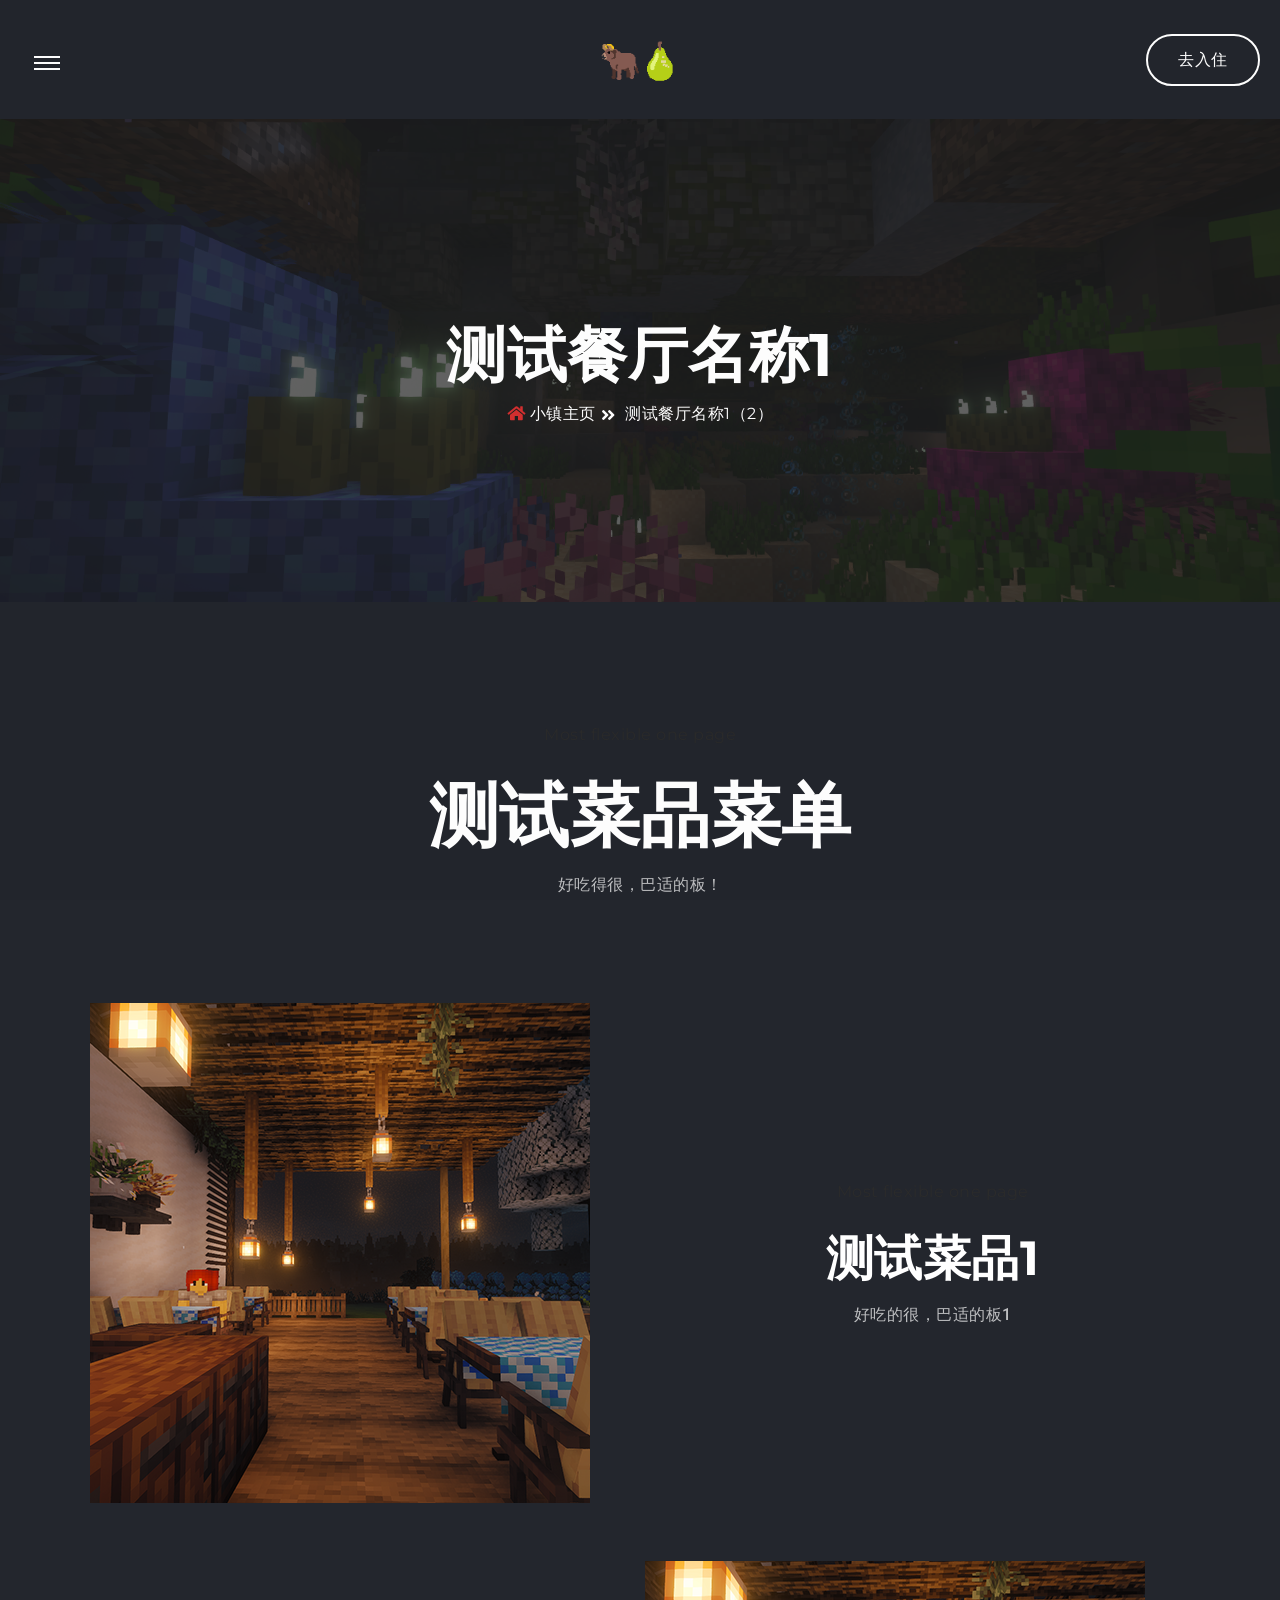
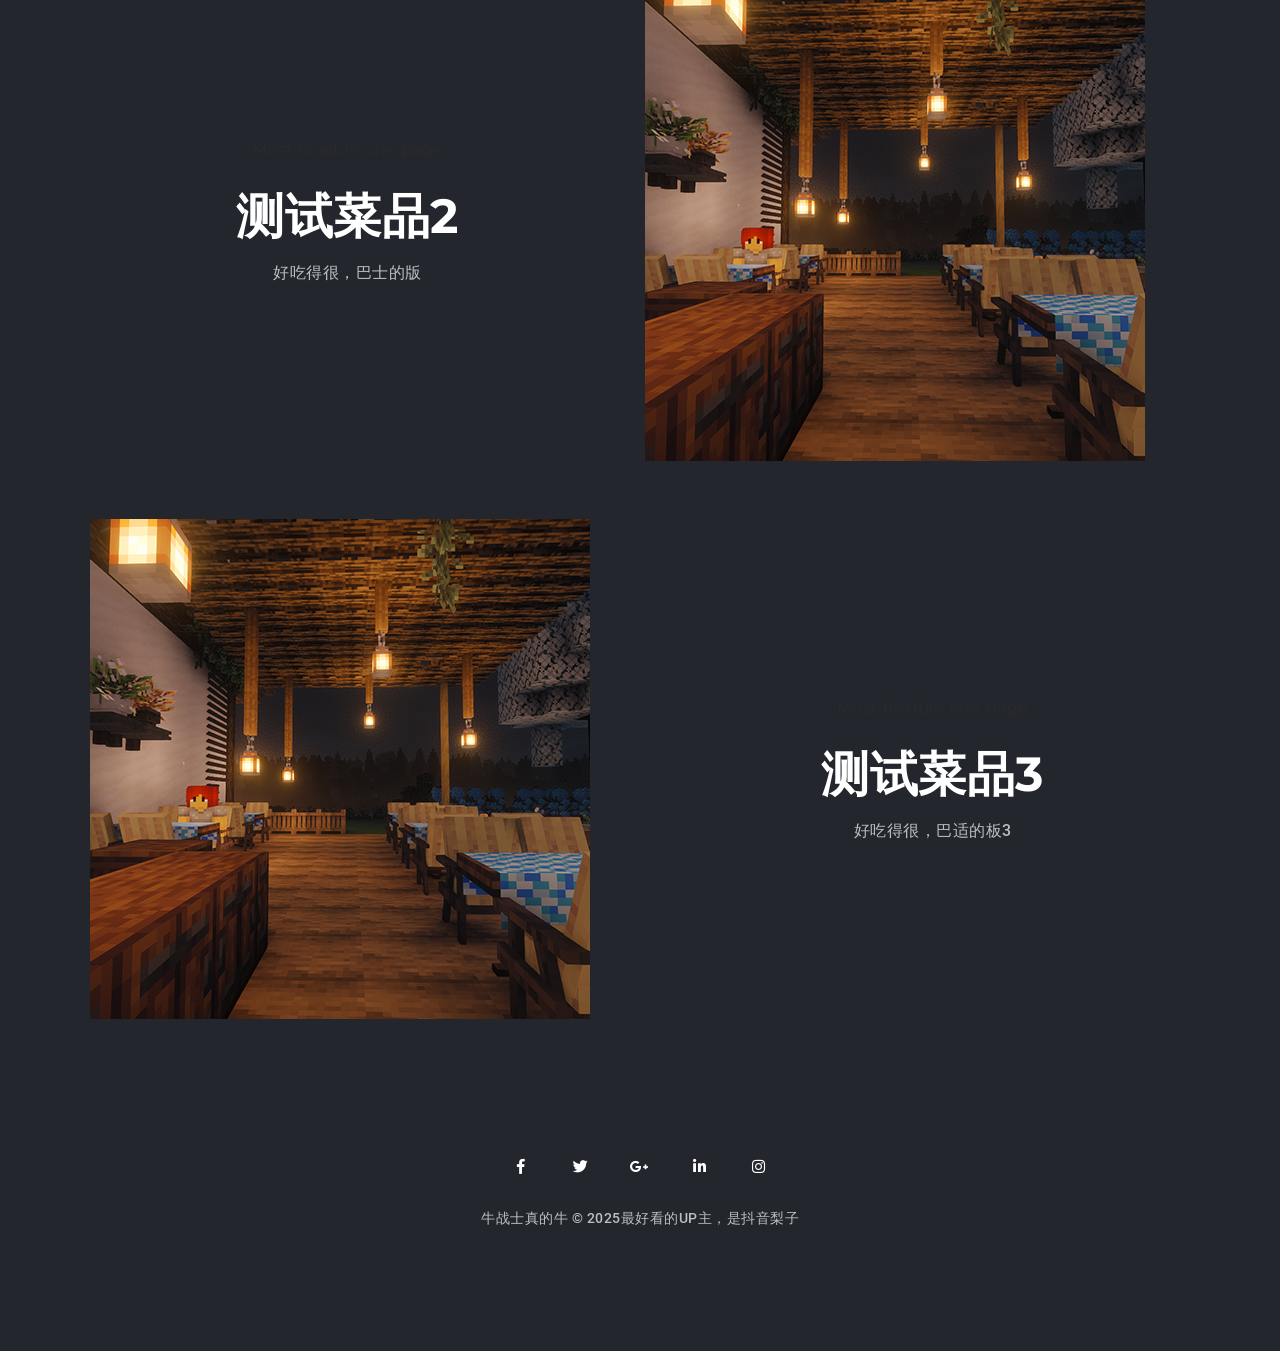
==== commit bf5527d0: "321321321" ====
--- a/standalone.html
+++ b/standalone.html
@@ -65,7 +65,7 @@
                     </a>
                 </div>
                 <div class="col-4 col-lg-4 d-flex justify-content-end align-items-center">
-                    <a href="index.html#contact-sec" class="btn btn-main rounded-pill">Get a Quote</a>
+                    <a href="index.html#contact-sec" class="btn btn-main rounded-pill">去入住</a>
                 </div>
             </div>
         </div>
@@ -80,11 +80,11 @@
                     <div class="col-12 col-lg-8 offset-lg-2 nav-icon">
                         <nav class="navbar navbar-nav">
                             <div class="side-nav-menu">
-                                <a class="nav-link home active anim-text-white" href="index.html#home">Home</a>
-                                <a class="nav-link anim-text-white" href="index.html#services-sec">About</a>
-                                <a class="nav-link anim-text-white" href="index.html#portfolio-sec">Portfolio</a>
-                                <a class="nav-link anim-text-white" href="index.html#testimonial-sec">Reviews</a>
-                                <a class="nav-link anim-text-white" href="index.html#contact-sec">Contact
+                                <a class="nav-link home active anim-text-white" href="index.html#home">小镇首页</a>
+                                <a class="nav-link anim-text-white" href="index.html#services-sec">关于小镇</a>
+                                <a class="nav-link anim-text-white" href="index.html#portfolio-sec">小镇美食</a>
+                                <a class="nav-link anim-text-white" href="index.html#testimonial-sec">居民评价</a>
+                                <a class="nav-link anim-text-white" href="index.html#contact-sec">入住小镇
                                     <span></span><span></span><span></span></a>
                                 <span class="menu-line link"><i aria-hidden="true">/</i></span>
                             </div>
@@ -111,10 +111,10 @@
 <section class="page-title">
     <div class="bg-overlay bg-black opacity-7"></div>
     <div class="container">
-        <h2 class="hide-cursor">StandAlone Page</h2>
+        <h2 class="hide-cursor">测试餐厅名称1</h2>
         <ul class="page-breadcrumb link">
-            <li><a href="index.html"><span class="icon fas fa-home"></span>Home</a></li>
-            <li>StandAlone</li>
+            <li><a href="index.html"><span class="icon fas fa-home"></span>小镇主页</a></li>
+            <li>测试餐厅名称1（2）</li>
         </ul>
     </div>
 </section>
@@ -132,8 +132,8 @@
                         <div class="row no-gutters">
                             <div class="col-12 col-md-10 offset-md-1 col-lg-8 offset-lg-2  text-center wow slideInUp" data-wow-duration="2s">
                                 <p class="sub-heading text-center text-yellow">Most flexible one page</p>
-                                <h1 class="heading text-white">Section Title</h1>
-                                <p class="para_text m-auto">Curabitur mollis bibendum luctus. Duis suscipit vitae dui sed suscipit. Vestibulum auctor nunc vitae diam eleifend, in maximus metus sollicitudin. Quisque vitae sodales lectus. Nam porttitor justo sed mi finibus, vel tristique risus faucibus.</p>
+                                <h1 class="heading text-white">测试菜品菜单</h1>
+                                <p class="para_text m-auto">好吃得很，巴适的板！</p>
                             </div>
                         </div>
                     </div>
@@ -149,8 +149,8 @@
                             <div class="col-lg-6 stand-img-des">
                                 <div class="d-inline-block">
                                     <p class="sub-heading text-center text-yellow">Most flexible one page</p>
-                                    <h2 class="heading-text text-white">Standalone Heading</h2>
-                                    <p class="para_text">Curabitur mollis bibendum luctus. Duis suscipit vitae dui sed suscipit. Vestibulum auctor nunc vitae diam eleifend, in maximus metus sollicitudin. </p>
+                                    <h2 class="heading-text text-white">测试菜品1</h2>
+                                    <p class="para_text">好吃的很，巴适的板1</p>
                                 </div>
                             </div>
                         </div>
@@ -165,8 +165,8 @@
                             <div class="col-lg-6 stand-img-des">
                                 <div class="d-inline-block">
                                     <p class="sub-heading text-center text-yellow">Most flexible one page</p>
-                                    <h2 class="heading-text text-white">Standalone Heading</h2>
-                                    <p class="para_text">Curabitur mollis bibendum luctus. Duis suscipit vitae dui sed suscipit. Vestibulum auctor nunc vitae diam eleifend, in maximus metus sollicitudin. </p>
+                                    <h2 class="heading-text text-white">测试菜品2</h2>
+                                    <p class="para_text">好吃得很，巴士的版</p>
                                 </div>
                             </div>
                         </div>
@@ -181,8 +181,8 @@
                             <div class="col-lg-6 stand-img-des">
                                 <div class="d-inline-block">
                                     <p class="sub-heading text-center text-yellow">Most flexible one page</p>
-                                    <h2 class="heading-text text-white">Standalone Heading</h2>
-                                    <p class="para_text">Curabitur mollis bibendum luctus. Duis suscipit vitae dui sed suscipit. Vestibulum auctor nunc vitae diam eleifend, in maximus metus sollicitudin. </p>
+                                    <h2 class="heading-text text-white">测试菜品3</h2>
+                                    <p class="para_text">好吃得很，巴适的板3 </p>
                                 </div>
                             </div>
                         </div>
@@ -213,7 +213,7 @@
             </div>
             <!--Text-->
             <div class="col-12 text-center mt-3">
-                <p class="company-about fadeIn">Copyright &copy; 2022.Company name All rights reserved.<a target="_blank" href="https://sc.chinaz.com/moban/">&#x7F51;&#x9875;&#x6A21;&#x677F;</a></a>
+                <p class="company-about fadeIn">牛战士真的牛 &copy; 2025最好看的UP主，是抖音梨子</a>
                 </p>
             </div>
         </div>
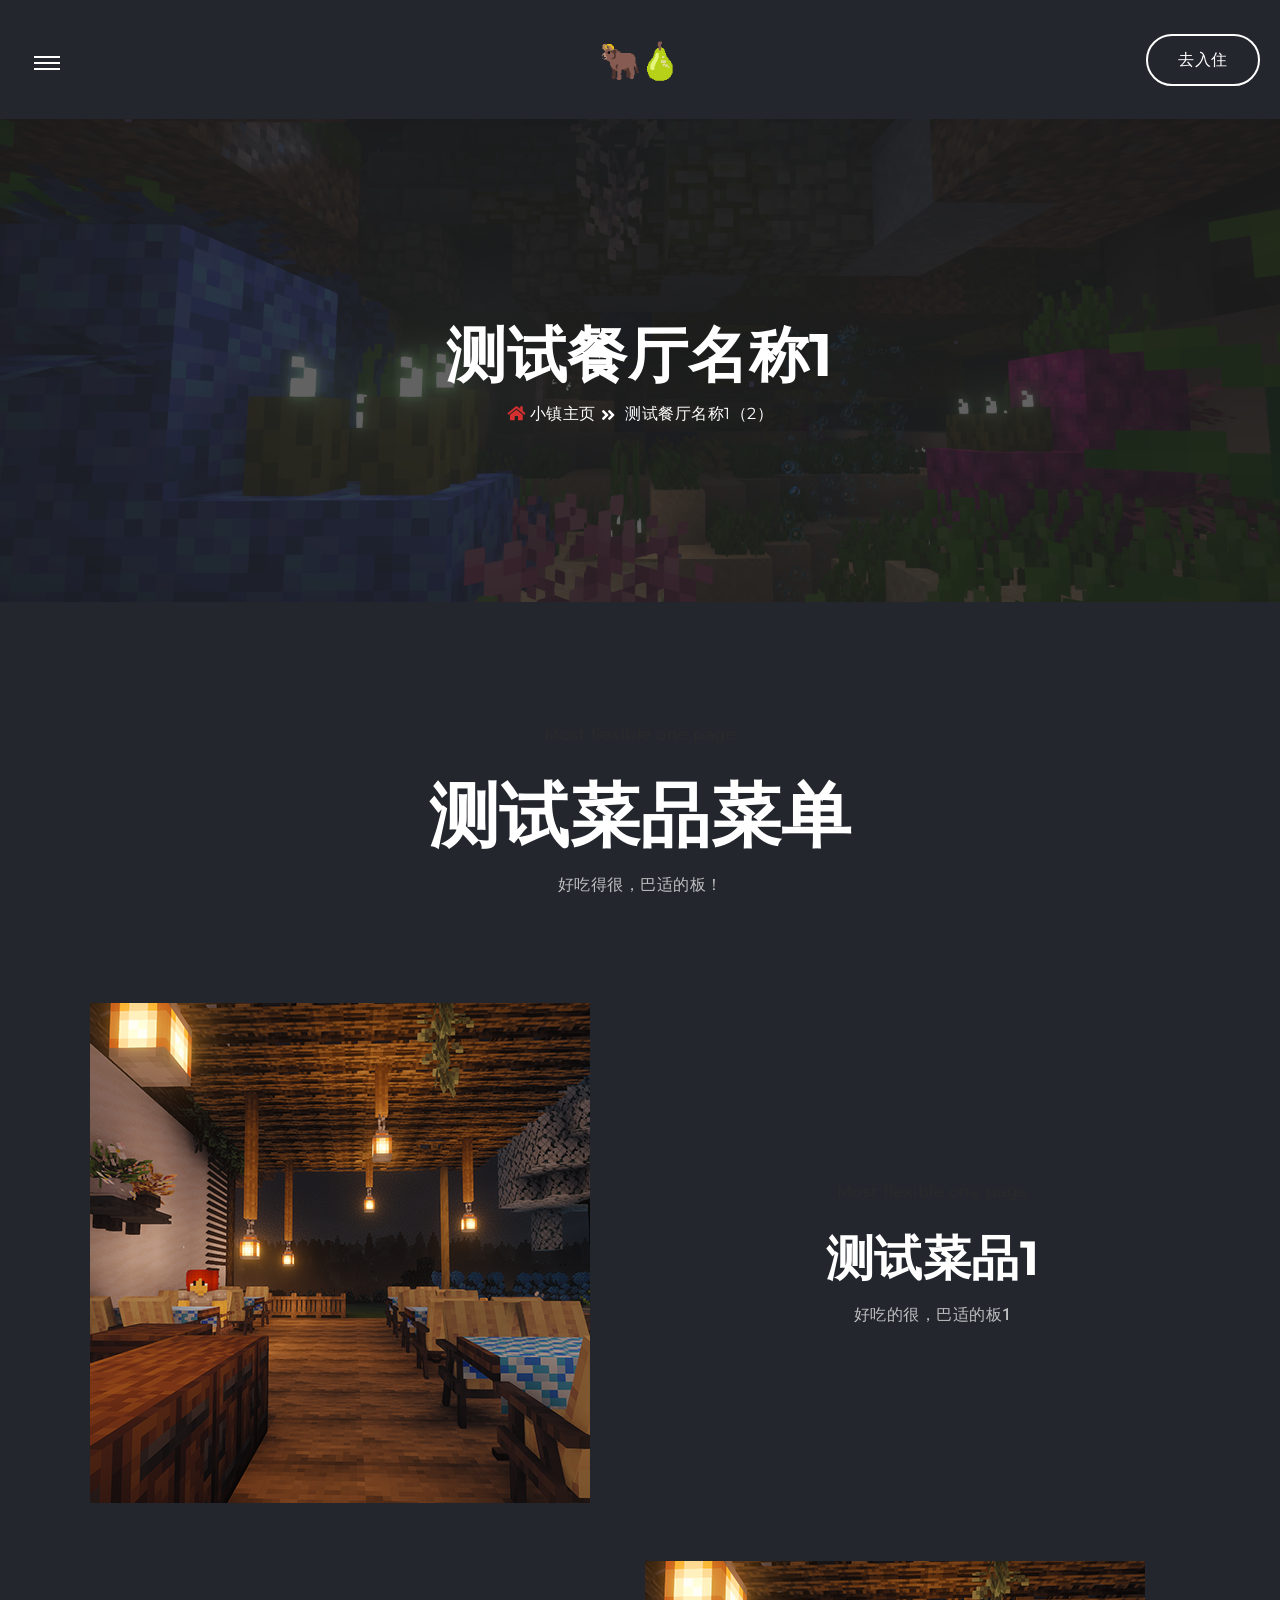
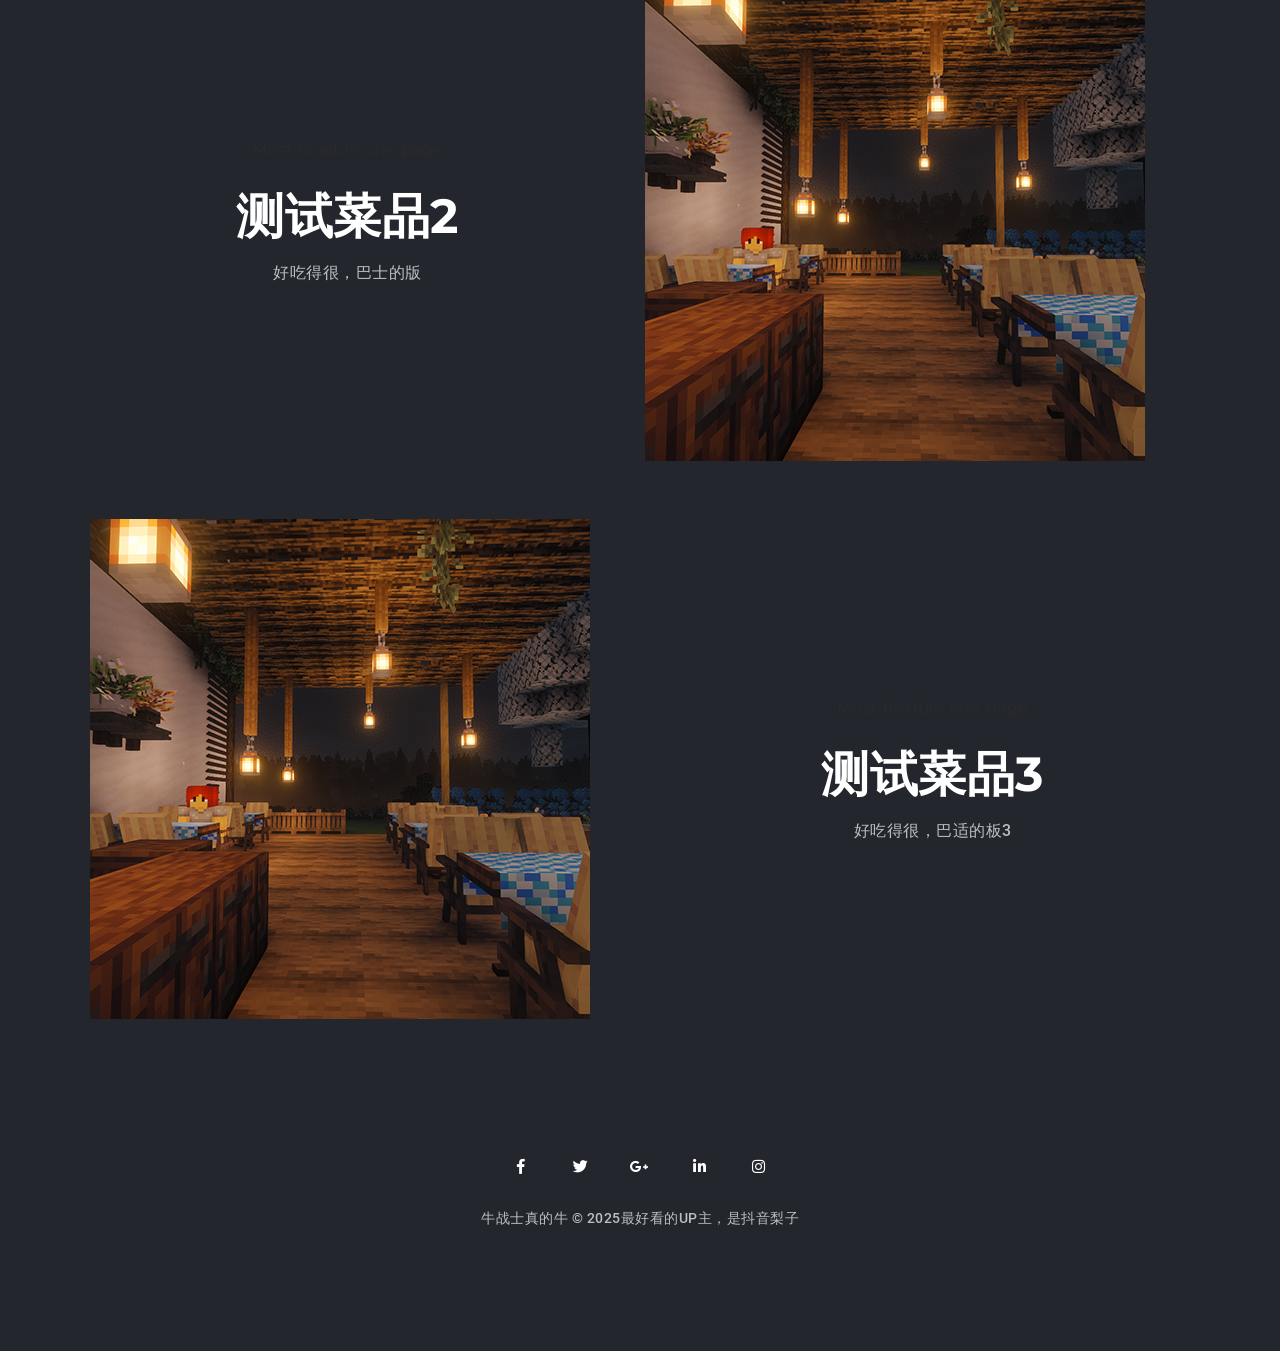
==== commit dc42cd94: "243" ====
--- a/standalone.html
+++ b/standalone.html
@@ -9,7 +9,7 @@
     <!-- Description -->
     <meta name="description" content="MegaOne is a highly creative, modern, visually stunning and Bootstrap responsive multipurpose studio and portfolio HTML5 template with ready home page demos.">
     <!-- Page Title -->
-    <title>Dark Agency | MegaOne HTML5 Template</title>
+    <title>牛梨小镇系统</title>
     <!-- Favicon -->
     <link href="static/image/favicon.ico" rel="icon">
     <!-- Bundle -->
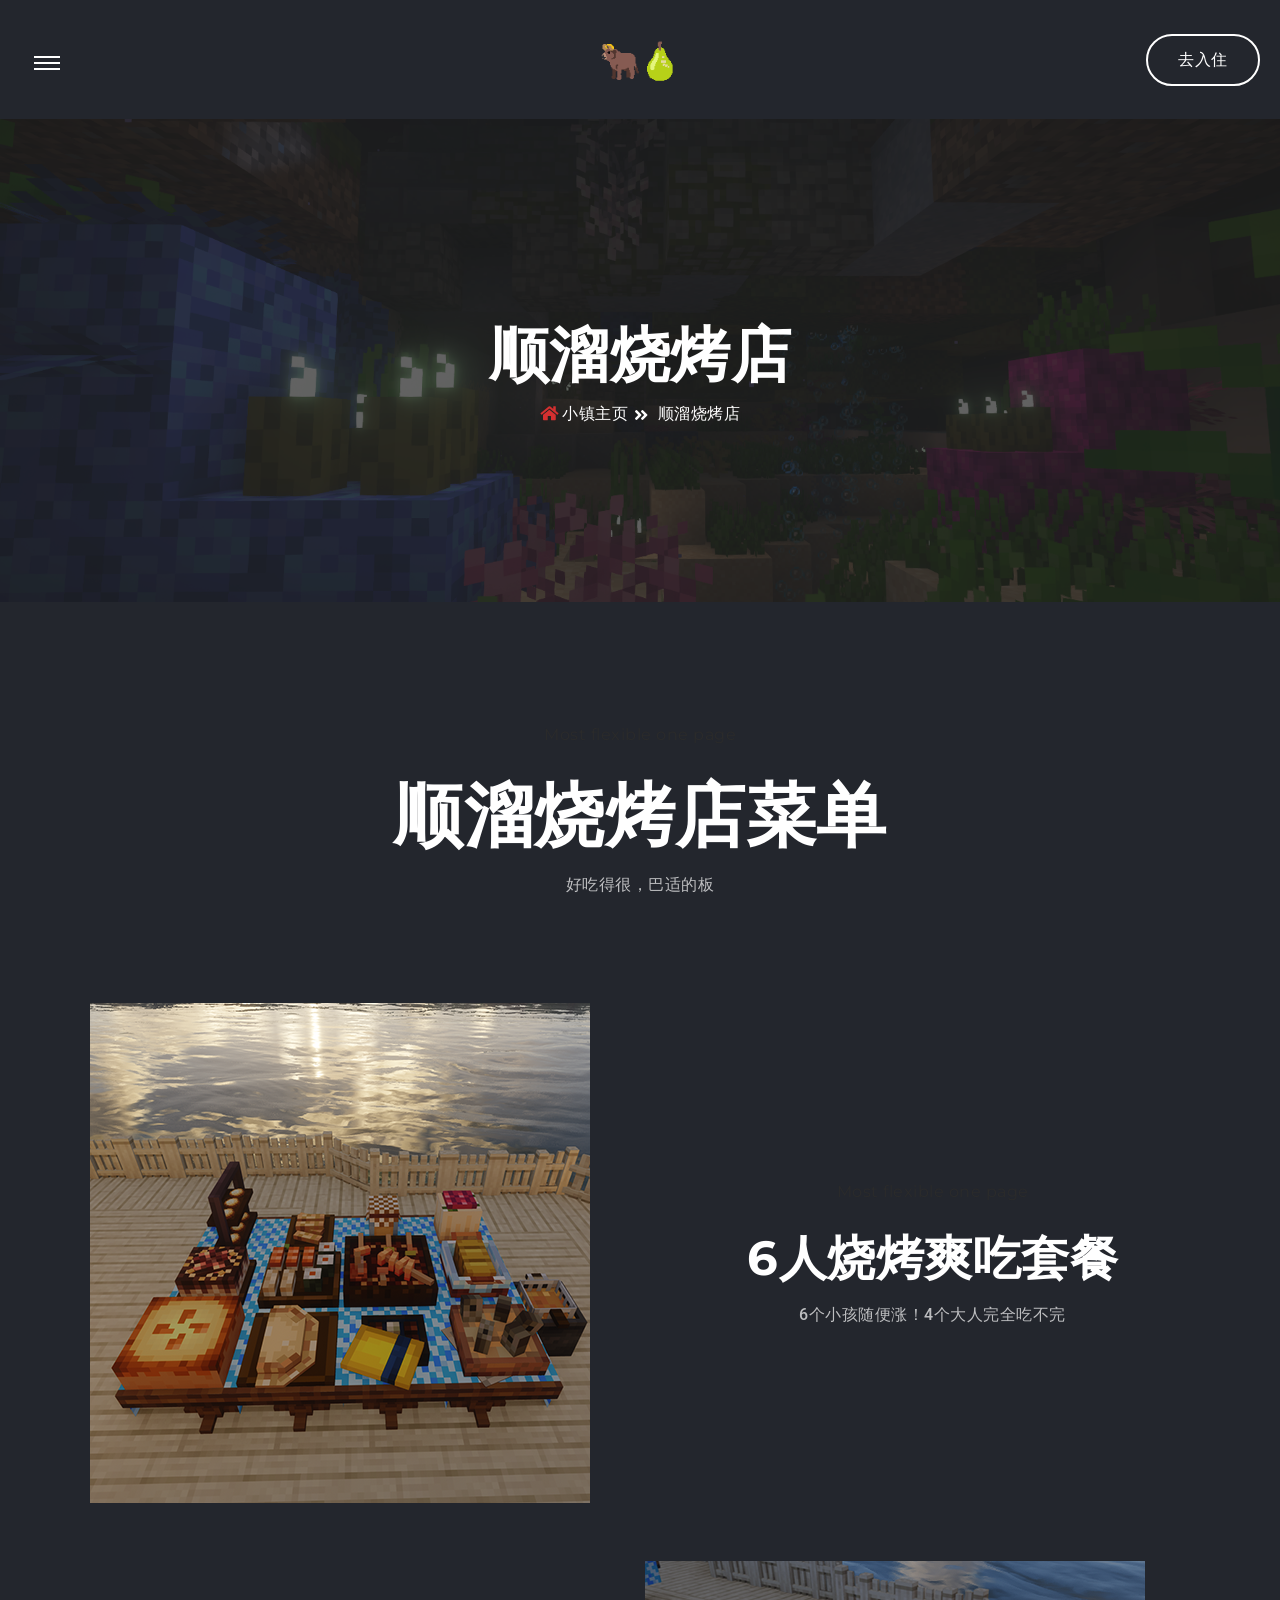
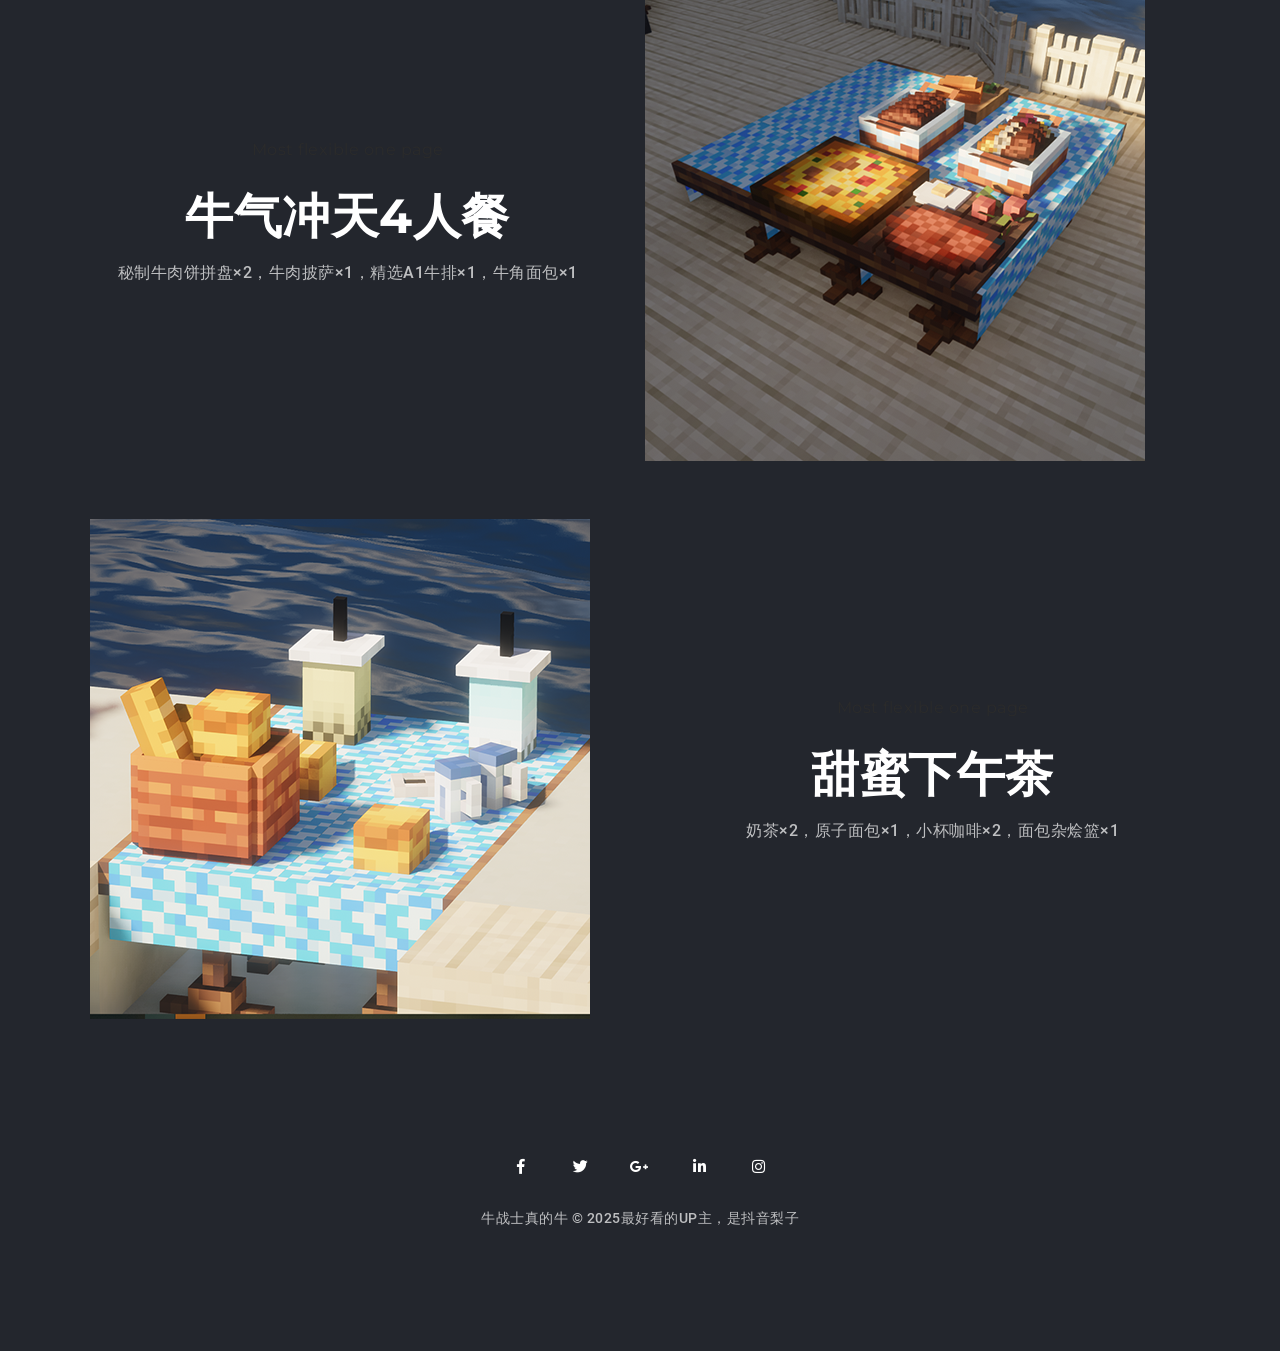
==== commit 84225f96: "312321321" ====
--- a/standalone.html
+++ b/standalone.html
@@ -111,10 +111,10 @@
 <section class="page-title">
     <div class="bg-overlay bg-black opacity-7"></div>
     <div class="container">
-        <h2 class="hide-cursor">测试餐厅名称1</h2>
+        <h2 class="hide-cursor">顺溜烧烤店</h2>
         <ul class="page-breadcrumb link">
             <li><a href="index.html"><span class="icon fas fa-home"></span>小镇主页</a></li>
-            <li>测试餐厅名称1（2）</li>
+            <li>顺溜烧烤店</li>
         </ul>
     </div>
 </section>
@@ -132,8 +132,8 @@
                         <div class="row no-gutters">
                             <div class="col-12 col-md-10 offset-md-1 col-lg-8 offset-lg-2  text-center wow slideInUp" data-wow-duration="2s">
                                 <p class="sub-heading text-center text-yellow">Most flexible one page</p>
-                                <h1 class="heading text-white">测试菜品菜单</h1>
-                                <p class="para_text m-auto">好吃得很，巴适的板！</p>
+                                <h1 class="heading text-white">顺溜烧烤店菜单</h1>
+                                <p class="para_text m-auto">好吃得很，巴适的板</p>
                             </div>
                         </div>
                     </div>
@@ -149,8 +149,8 @@
                             <div class="col-lg-6 stand-img-des">
                                 <div class="d-inline-block">
                                     <p class="sub-heading text-center text-yellow">Most flexible one page</p>
-                                    <h2 class="heading-text text-white">测试菜品1</h2>
-                                    <p class="para_text">好吃的很，巴适的板1</p>
+                                    <h2 class="heading-text text-white">6人烧烤爽吃套餐</h2>
+                                    <p class="para_text">6个小孩随便涨！4个大人完全吃不完</p>
                                 </div>
                             </div>
                         </div>
@@ -165,8 +165,8 @@
                             <div class="col-lg-6 stand-img-des">
                                 <div class="d-inline-block">
                                     <p class="sub-heading text-center text-yellow">Most flexible one page</p>
-                                    <h2 class="heading-text text-white">测试菜品2</h2>
-                                    <p class="para_text">好吃得很，巴士的版</p>
+                                    <h2 class="heading-text text-white">牛气冲天4人餐</h2>
+                                    <p class="para_text">秘制牛肉饼拼盘×2，牛肉披萨×1，精选A1牛排×1，牛角面包×1</p>
                                 </div>
                             </div>
                         </div>
@@ -181,8 +181,8 @@
                             <div class="col-lg-6 stand-img-des">
                                 <div class="d-inline-block">
                                     <p class="sub-heading text-center text-yellow">Most flexible one page</p>
-                                    <h2 class="heading-text text-white">测试菜品3</h2>
-                                    <p class="para_text">好吃得很，巴适的板3 </p>
+                                    <h2 class="heading-text text-white">甜蜜下午茶</h2>
+                                    <p class="para_text">奶茶×2，原子面包×1，小杯咖啡×2，面包杂烩篮×1</p>
                                 </div>
                             </div>
                         </div>
